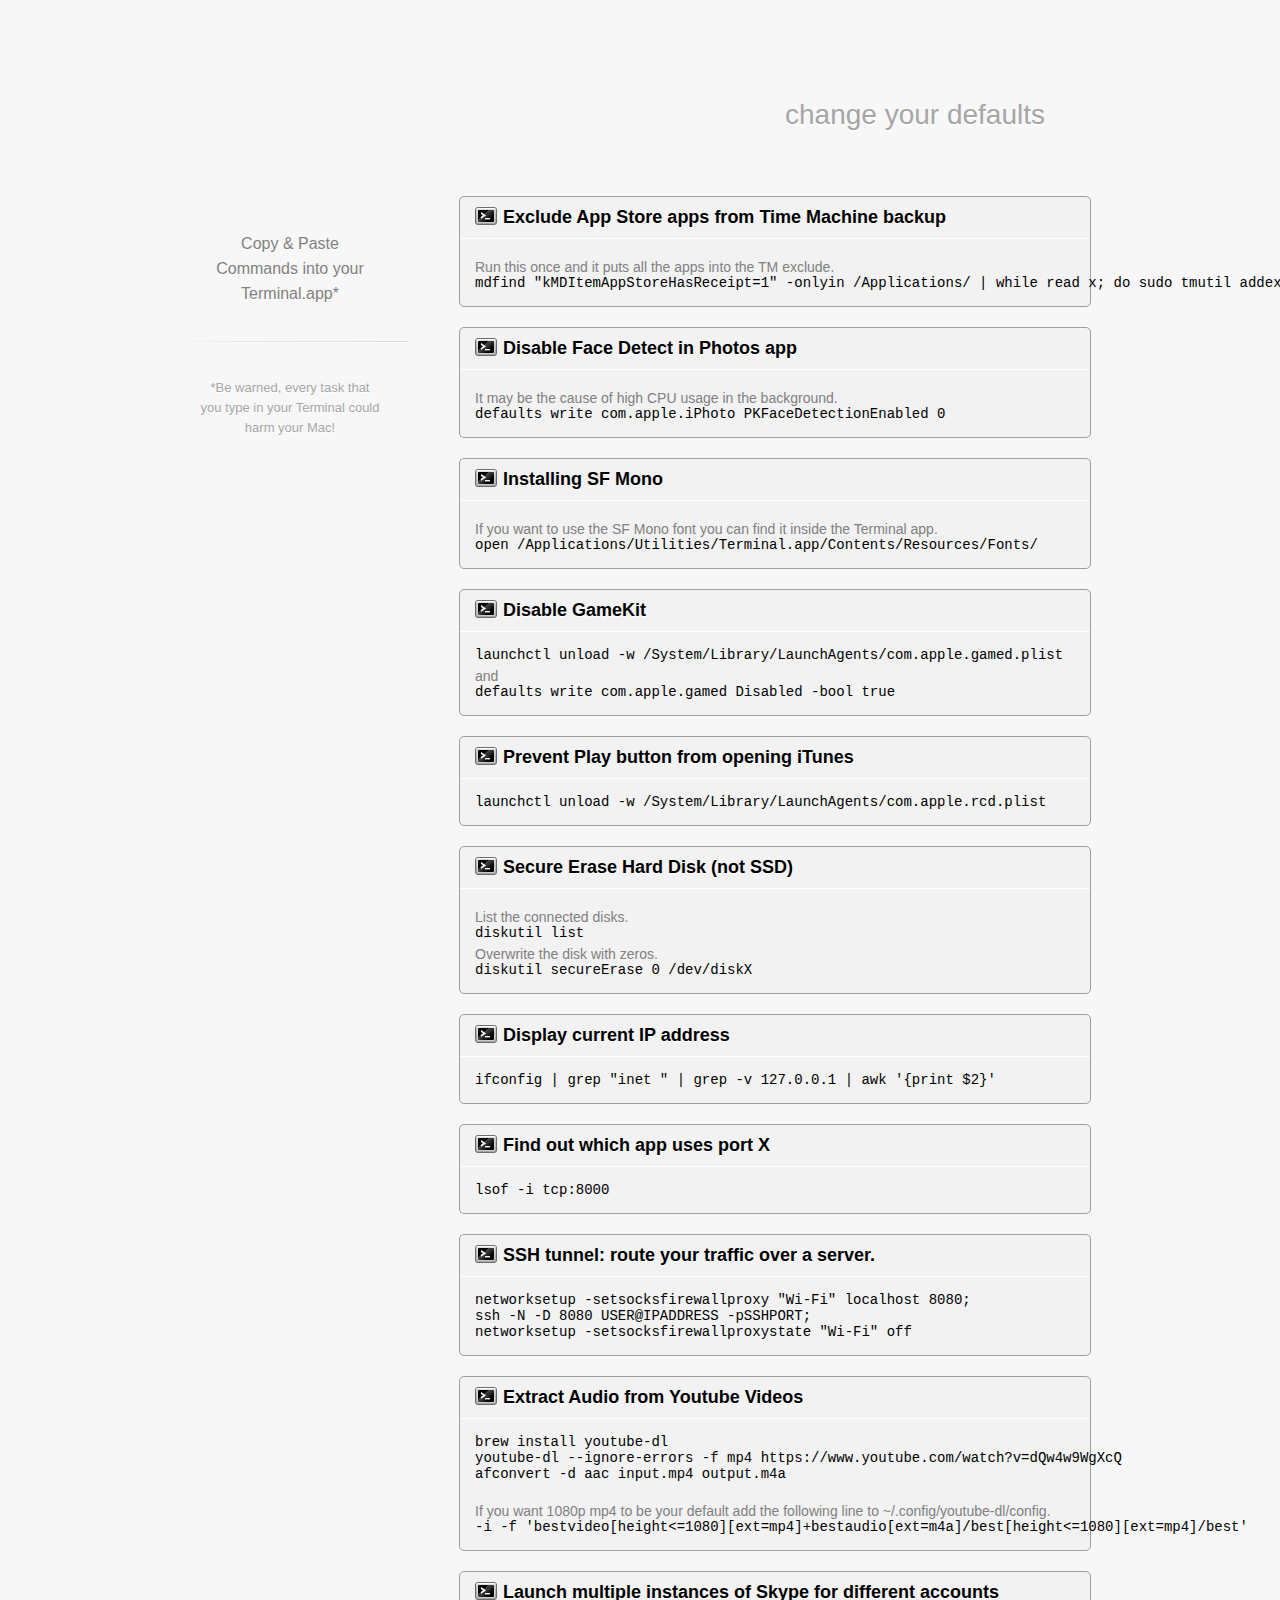
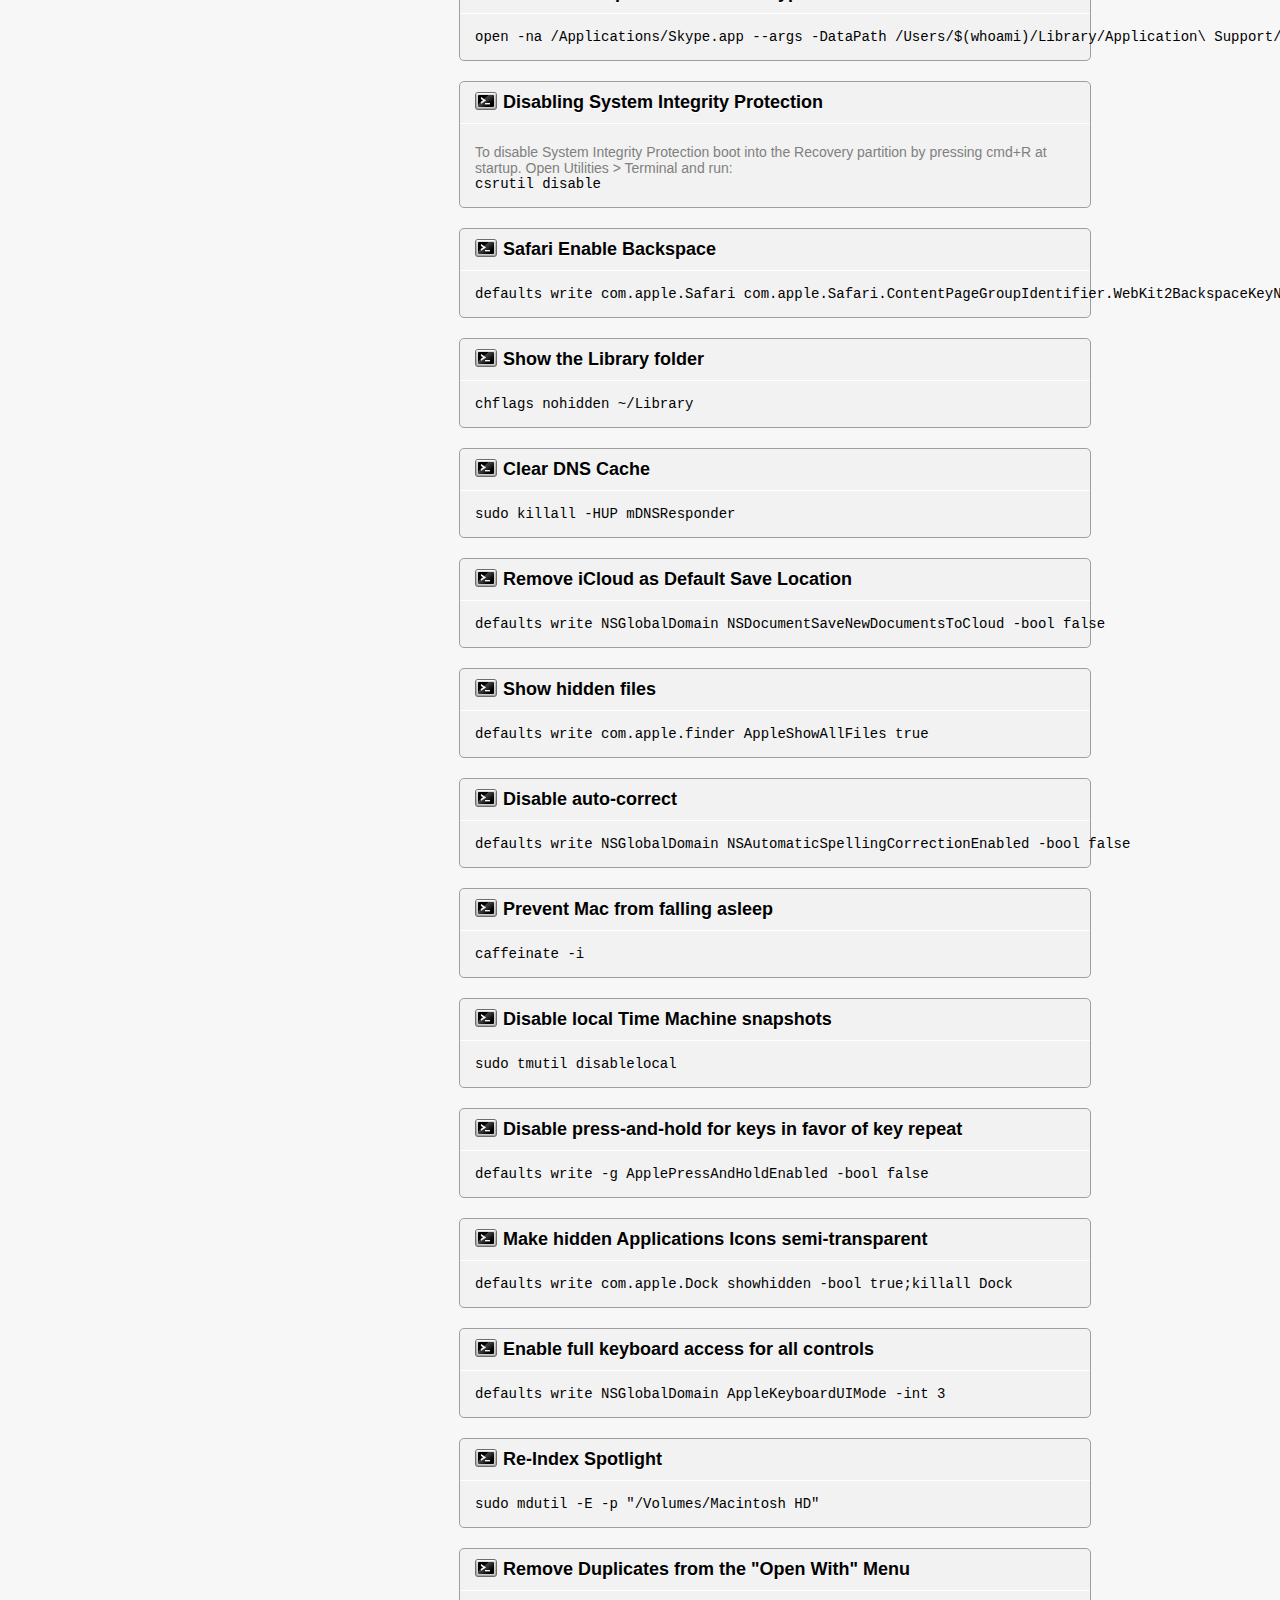
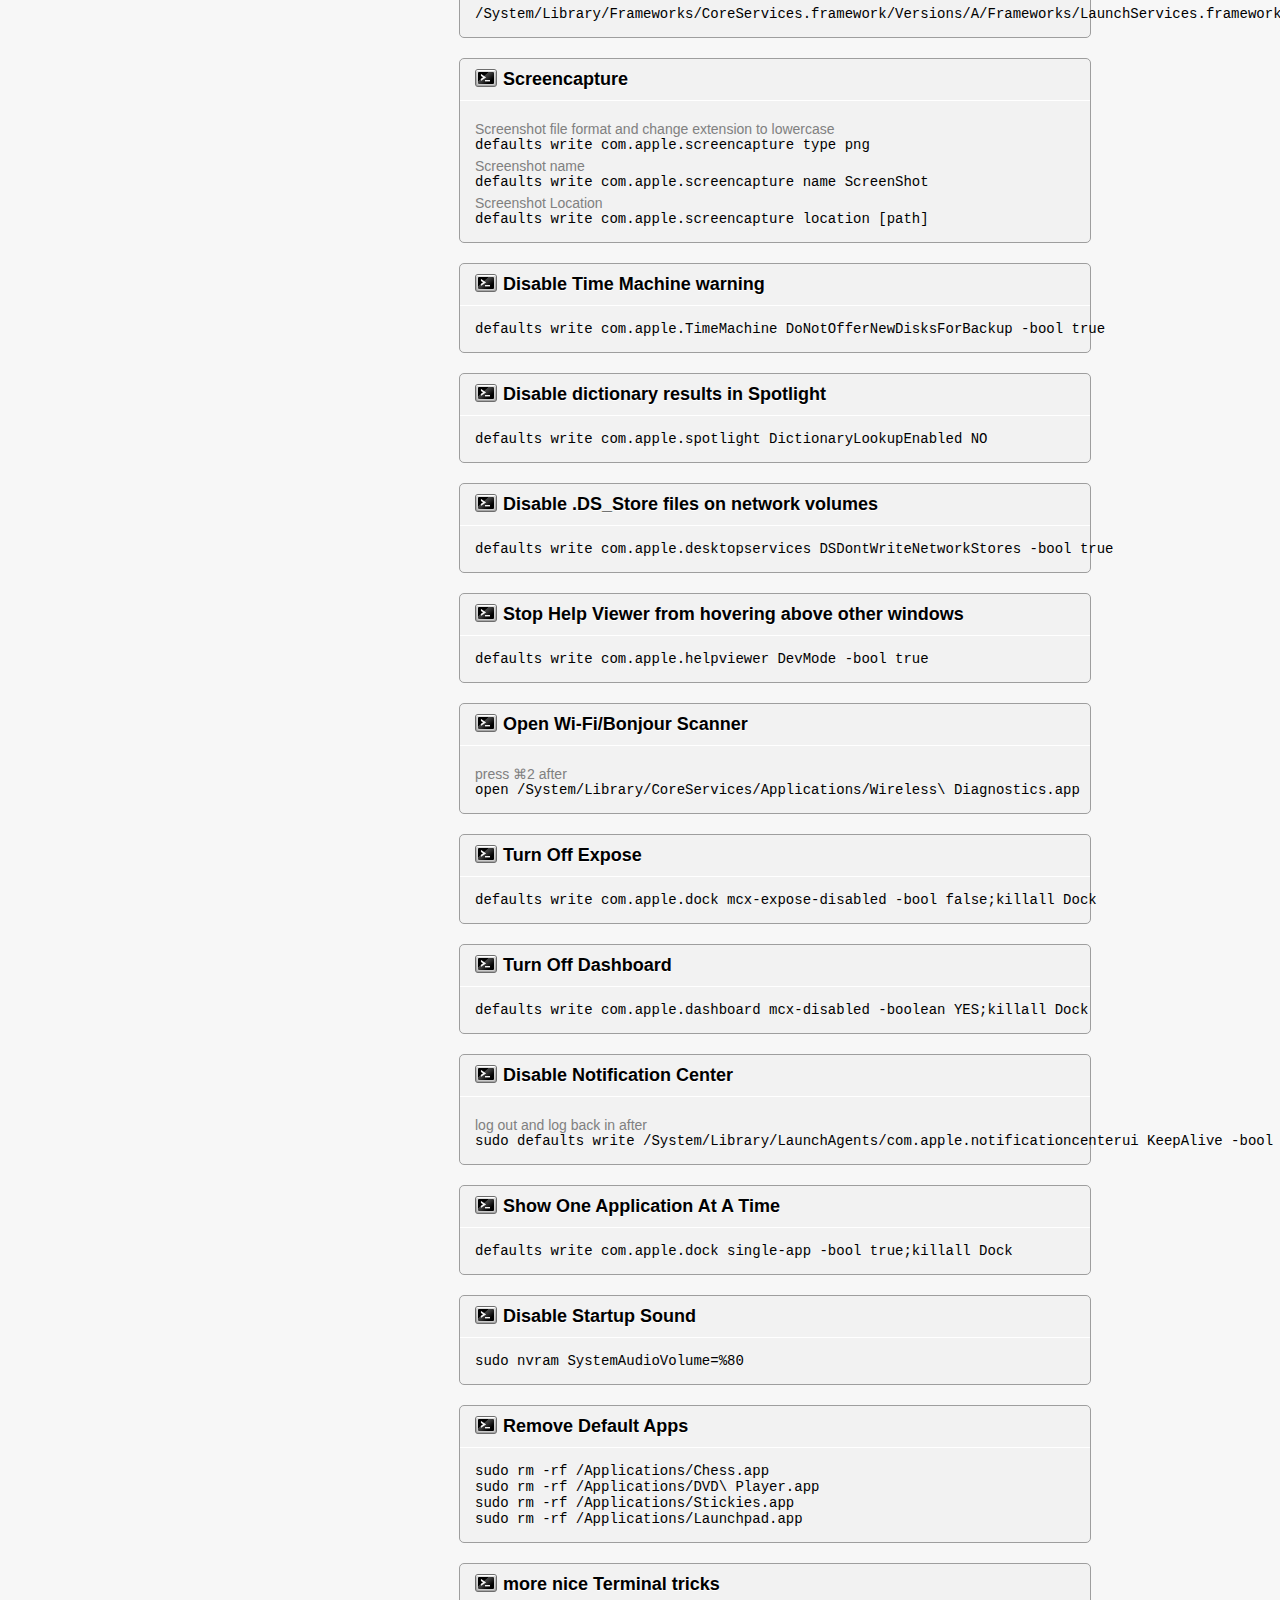
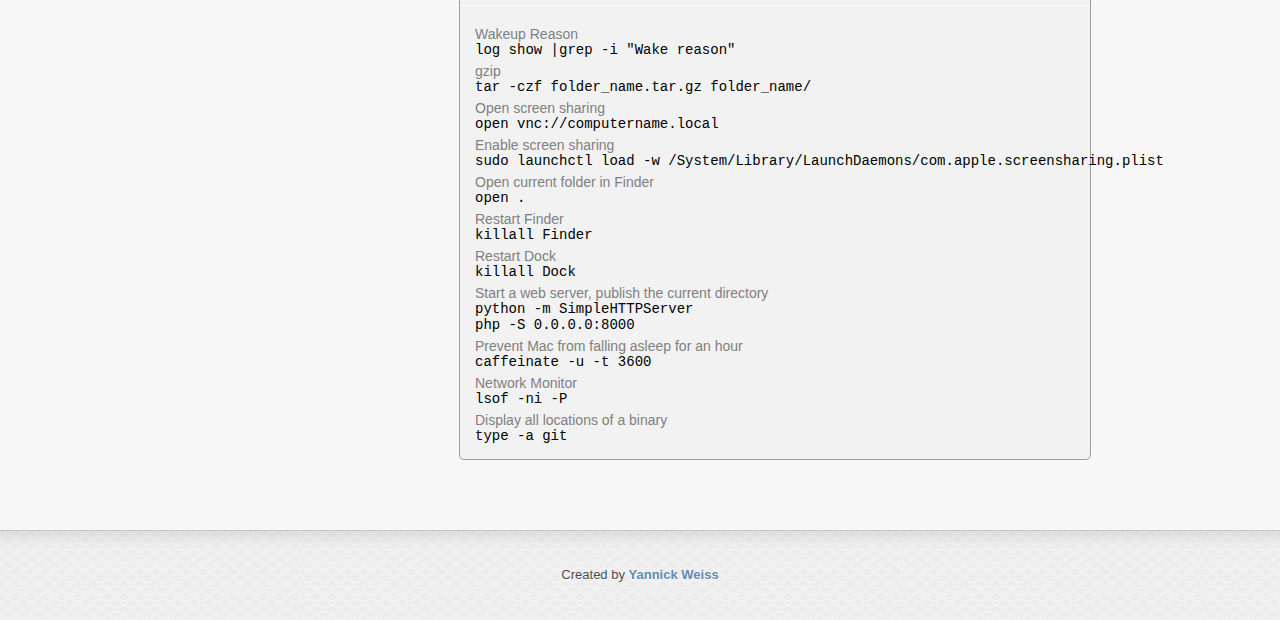
==== index.html @ 86d6fa56 "Updated page and added port lookup." ====
<!DOCTYPE HTML>
<head>
<meta charset="utf-8">
<title>Macguide - Change your macOS default Settings!</title>
<link rel="stylesheet" media="all" href="css/normalize.css">
<link rel="stylesheet" media="all" href="css/main.css">
<link rel="icon" type="image/png" href="img/favicon.png" />
</head>
<body id="index">
<div id="wrapper">
	<div id="header">
		<h1>change your defaults</h1>
		<br class="clear" />
    </div>
    <div id="content">
    	<div class="sidebar">
    	<span class="button_versions">All Versions<em>&nbsp;</em></span>
		<ul>
			<li>Copy & Paste Commands into your Terminal.app*</li>
			<li class="seperator">&nbsp;</li>
			<li class="warning">*Be warned, every task that you type in your Terminal could harm your Mac!</li>
		</ul>
	</div>
	<div id="container_content">
	<section>

		<!-- https://appletoolbox.com/2018/09/how-to-fix-blurry-text-after-upgrading-to-macos-mojave/
		<article>
			<header>
				<h2><a name="subpixel-antialiasing-mojave" href="#subpixel-antialiasing-mojave">Enable Subpixel Antialiasing on macOS Mojave</a></h2>
			</header>
			<div id="code_body">
				<p>Light font smoothing (1)</p>
				<pre>defaults -currentHost write -globalDomain AppleFontSmoothing -int 1</pre>
				<p>No font smoothing (0)</p>
				<pre>defaults -currentHost write -globalDomain AppleFontSmoothing -int 0</pre>
			</div>
		</article> -->

		<article>
			<header>
				<h2><a name="exclude-appstore-timemachine" href="#exclude-appstore-timemachine">Exclude App Store apps from Time Machine backup</a></h2>
			</header>
			<div id="code_body">
				<p>Run this once and it puts all the apps into the TM exclude.</p>
				<pre>mdfind "kMDItemAppStoreHasReceipt=1" -onlyin /Applications/ | while read x; do sudo tmutil addexclusion -p "$x"; done</pre>
			</div>
		</article>

		<article>
			<header>
				<h2><a name="disable-face-detect" href="#disable-face-detect">Disable Face Detect in Photos app</a></h2>
			</header>
			<div id="code_body">
				<p>It may be the cause of high CPU usage in the background.</p>
				<pre>defaults write com.apple.iPhoto PKFaceDetectionEnabled 0</pre>
			</div>
		</article>

	  <article>
	    <header>
	      <h2><a name="sf-mono" href="#sf-mono">Installing SF Mono</a></h2>
	    </header>
	    <div id="code_body">
	      <p>If you want to use the SF Mono font you can find it inside the Terminal app.</p>
	      <pre>open /Applications/Utilities/Terminal.app/Contents/Resources/Fonts/</pre>
	    </div>
	  </article>

		<article>
			<header>
				<h2><a name="disable-gamekit" href="#disable-gamekit">Disable GameKit</a></h2>
			</header>
			<div id="code_body">
				<pre>launchctl unload -w /System/Library/LaunchAgents/com.apple.gamed.plist</pre>
				<p>and</p>
				<pre>defaults write com.apple.gamed Disabled -bool true</pre>
			</div>
		</article>

		<article>
			<header>
				<h2><a name="play-itunes" href="#play-itunes">Prevent Play button from opening iTunes</a></h2>
			</header>
			<div id="code_body">
				<pre>launchctl unload -w /System/Library/LaunchAgents/com.apple.rcd.plist</pre>
			</div>
		</article>

		<article>
			<header>
				<h2><a name="secure-erase" href="#secure-erase">Secure Erase Hard Disk (not SSD)</a></h2>
			</header>
			<div id="code_body">
				<p>List the connected disks.</p>
				<pre>diskutil list</pre>

				<p>Overwrite the disk with zeros.</p>
				<pre>diskutil secureErase 0 /dev/diskX</pre>
			</div>
		</article>

		<article>
			<header>
				<h2><a name="current-ip" href="#current-ip">Display current IP address</a></h2>
			</header>
			<div id="code_body">
				<pre>ifconfig | grep "inet " | grep -v 127.0.0.1 | awk '{print $2}'</pre>
			</div>
		</article>

		<article>
			<header>
				<h2><a name="who-uses-port" href="#who-uses-port">Find out which app uses port X</a></h2>
			</header>
			<div id="code_body">
				<pre>lsof -i tcp:8000</pre>
			</div>
		</article>

		<article>
			<header>
				<h2><a name="ssh-tunnel" href="#ssh-tunnel">SSH tunnel: route your traffic over a server.</a></h2>
			</header>
			<div id="code_body">
				<pre>
networksetup -setsocksfirewallproxy "Wi-Fi" localhost 8080;
ssh -N -D 8080 USER@IPADDRESS -pSSHPORT;
networksetup -setsocksfirewallproxystate "Wi-Fi" off</pre>
			</div>
		</article>

		<article>
			<header>
				<h2><a name="youtube-dl" href="#youtube-dl">Extract Audio from Youtube Videos</a></h2>
			</header>
			<div id="code_body">
				<pre>
brew install youtube-dl
youtube-dl --ignore-errors -f mp4 https://www.youtube.com/watch?v=dQw4w9WgXcQ
afconvert -d aac input.mp4 output.m4a
				</pre>
				<p>If you want 1080p mp4 to be your default add the following line to ~/.config/youtube-dl/config.</p>
				<pre>-i -f 'bestvideo[height<=1080][ext=mp4]+bestaudio[ext=m4a]/best[height<=1080][ext=mp4]/best'</pre>
			</div>
		</article>

		<article>
			<header>
				<h2><a name="Second-Skype" href="#Second-Skype">Launch multiple instances of Skype for different accounts</a></h2>
			</header>
			<div id="code_body">
				<pre>open -na /Applications/Skype.app --args -DataPath /Users/$(whoami)/Library/Application\ Support/Skype2</pre>
			</div>
		</article>


		<article>
			<header>
				<h2><a name="Disabling-System-Integrity-Protection" href="#Disabling-System-Integrity-Protection">Disabling System Integrity Protection</a></h2>
			</header>
			<div id="code_body">
				<p>To disable System Integrity Protection boot into the Recovery partition by pressing cmd+R at startup. Open Utilities > Terminal and run:</p>
				<pre>csrutil disable</pre>
			</div>
		</article>

		<article>
			<header>
				<h2><a name="Safari-Enable-Backspace" href="#Safari-Enable-Backspace">Safari Enable Backspace</a></h2>
			</header>
			<div id="code_body">
				<pre>defaults write com.apple.Safari com.apple.Safari.ContentPageGroupIdentifier.WebKit2BackspaceKeyNavigationEnabled -bool YES</pre>
			</div>
		</article>

		<article>
			<header>
				<h2><a name="Show-the-Library-folder" href="#Show-the-Library-folder">Show the Library folder</a></h2>
			</header>
			<div id="code_body">
				<pre>chflags nohidden ~/Library</pre>
			</div>
		</article>

		<article>
			<header>
				<h2><a name="reset-dns" href="#reset-dns">Clear DNS Cache</a></h2>
			</header>
			<div id="code_body">
				<pre>sudo killall -HUP mDNSResponder</pre>
			</div>
		</article>

		<article>
			<header>
				<h2><a name="Remove-iCloud-as-Default-Save-Location" href="#Remove-iCloud-as-Default-Save-Location">Remove iCloud as Default Save Location</a></h2>
			</header>
			<div id="code_body">
				<pre>defaults write NSGlobalDomain NSDocumentSaveNewDocumentsToCloud -bool false </pre>
			</div>
		</article>

		<article>
			<header>
				<h2><a name="Show-hidden-files" href="#Show-hidden-files">Show hidden files</a></h2>
			</header>
			<div id="code_body">
				<pre>defaults write com.apple.finder AppleShowAllFiles true</pre>
			</div>
		</article>

		<article>
			<header>
				<h2><a name="Disable-auto-correct" href="#Disable-auto-correct">Disable auto-correct</a></h2>
			</header>
			<div id="code_body">
				<pre>defaults write NSGlobalDomain NSAutomaticSpellingCorrectionEnabled -bool false</pre>
			</div>
		</article>

		<article>
			<header>
				<h2><a name="Prevent-Mac-from-falling-asleep" href="#Prevent-Mac-from-falling-asleep">Prevent Mac from falling asleep</a></h2>
			</header>
			<div id="code_body">
				<pre>caffeinate -i</pre>
			</div>
		</article>

		<article>
			<header>
				<h2><a name="Disable-local-Time-Machine-snapshots" href="#Disable-local-Time-Machine-snapshots">Disable local Time Machine snapshots</a></h2>
			</header>
			<div id="code_body">
				<pre>sudo tmutil disablelocal</pre>
			</div>
		</article>

		<article>
			<header>
				<h2><a name="Disable-press-and-hold" href="#Disable-press-and-hold">Disable press-and-hold for keys in favor of key repeat</a></h2>
			</header>
			<div id="code_body">
				<pre>defaults write -g ApplePressAndHoldEnabled -bool false</pre>
			</div>
		</article>

		<article>
			<header>
				<h2><a name="Make-hidden-Applications-Icons-semi-transparent" href="#Make-hidden-Applications-Icons-semi-transparent">Make hidden Applications Icons semi-transparent</a></h2>
			</header>
			<div id="code_body">
				<pre>defaults write com.apple.Dock showhidden -bool true;killall Dock</pre>
			</div>
		</article>

		<article>
			<header>
				<h2><a name="Enable-full-keyboard-access-for-all-controls" href="#Enable-full-keyboard-access-for-all-controls">Enable full keyboard access for all controls</a></h2>
			</header>
			<div id="code_body">
				<pre>defaults write NSGlobalDomain AppleKeyboardUIMode -int 3</pre>
			</div>
		</article>

		<article>
			<header>
				<h2><a name="Re-Index-Spotlight" href="#Re-Index-Spotlight">Re-Index Spotlight</a></h2>
			</header>
			<div id="code_body">
				<pre>sudo mdutil -E -p "/Volumes/Macintosh HD"</pre>
			</div>
		</article>

		<article>
			<header>
				<h2><a name="Remove-Duplicates-from-the-Open-With-Menu" href="#Remove-Duplicates-from-the-Open-With-Menu">Remove Duplicates from the "Open With" Menu</a></h2>
			</header>
			<div id="code_body">
				<pre>/System/Library/Frameworks/CoreServices.framework/Versions/A/Frameworks/LaunchServices.framework/Versions/A/Support/lsregister -kill -r -domain local -domain user;killall Finder</pre>
			</div>
		</article>

		<article>
			<header>
				<h2><a name="Screencapture" href="#Screencapture">Screencapture</a></h2>
			</header>
			<div id="code_body">
				<p>Screenshot file format and change extension to lowercase</p>
				<pre>defaults write com.apple.screencapture type png</pre>
				<p>Screenshot name</p>
				<pre>defaults write com.apple.screencapture name ScreenShot</pre>
				<p>Screenshot Location</p>
				<pre>defaults write com.apple.screencapture location [path]</pre>
			</div>
		</article>

		<article>
			<header>
				<h2><a name="Disable-Time-Machine-warning" href="#Disable-Time-Machine-warning">Disable Time Machine warning</a></h2>
			</header>
			<div id="code_body">
				<pre>defaults write com.apple.TimeMachine DoNotOfferNewDisksForBackup -bool true</pre>
			</div>
		</article>

		<article>
			<header>
				<h2><a name="Disable-dictionary-results-in-Spotlight" href="#Disable-dictionary-results-in-Spotlight">Disable dictionary results in Spotlight</a></h2>
			</header>
			<div id="code_body">
				<pre>defaults write com.apple.spotlight DictionaryLookupEnabled NO</pre>
			</div>
		</article>

		<article>
			<header>
				<h2><a name="Disable-DS-Store-files" href="#Disable-DS-Store-files">Disable .DS_Store files on network volumes</a></h2>
			</header>
			<div id="code_body">
				<pre>defaults write com.apple.desktopservices DSDontWriteNetworkStores -bool true</pre>
			</div>
		</article>

		<article>
			<header>
				<h2><a name="Stop-Help-Viewer-from-hovering" href="#Stop-Help-Viewer-from-hovering">Stop Help Viewer from hovering above other windows</a></h2>
			</header>
			<div id="code_body">
				<pre>defaults write com.apple.helpviewer DevMode -bool true</pre>
			</div>
		</article>

		<article>
			<header>
				<h2><a name="Open-Wi-Fi-Bonjour-Scanner" href="#Open-Wi-Fi-Bonjour-Scanner">Open Wi-Fi/Bonjour Scanner</a></h2>
			</header>
			<div id="code_body">
				<p>press ⌘2 after</p>
				<pre>open /System/Library/CoreServices/Applications/Wireless\ Diagnostics.app</pre>
			</div>
		</article>

		<article>
			<header>
				<h2><a name="Turn-Off-Expose" href="#Turn-Off-Expose">Turn Off Expose</a></h2>
			</header>
			<div id="code_body">
				<pre>defaults write com.apple.dock mcx-expose-disabled -bool false;killall Dock</pre>
			</div>
		</article>

		<article>
			<header>
				<h2><a name="Turn-Off-Dashboard" href="#Turn-Off-Dashboard">Turn Off Dashboard</a></h2>
			</header>
			<div id="code_body">
				<pre>defaults write com.apple.dashboard mcx-disabled -boolean YES;killall Dock</pre>
			</div>
		</article>

		<article>
			<header>
				<h2><a name="Disable-Notification-Center" href="#Disable-Notification-Center">Disable Notification Center</a></h2>
			</header>
			<div id="code_body">
				<p>log out and log back in after</p>
				<pre>sudo defaults write /System/Library/LaunchAgents/com.apple.notificationcenterui KeepAlive -bool false</pre>
			</div>
		</article>

		<article>
			<header>
				<h2><a name="Show-One-Application-At-A-Time" href="#Show-One-Application-At-A-Time">Show One Application At A Time</a></h2>
			</header>
			<div id="code_body">
				<pre>defaults write com.apple.dock single-app -bool true;killall Dock</pre>
			</div>
		</article>

		<article>
			<header>
				<h2><a name="Disable-Startup-Sound" href="#Disable-Startup-Sound">Disable Startup Sound</a></h2>
			</header>
			<div id="code_body">
				<pre>sudo nvram SystemAudioVolume=%80</pre>
			</div>
		</article>

		<article>
			<header>
				<h2><a name="Remove-Apps" href="#Remove-Apps">Remove Default Apps</a></h2>
			</header>
			<div id="code_body">
				<pre>
sudo rm -rf /Applications/Chess.app
sudo rm -rf /Applications/DVD\ Player.app
sudo rm -rf /Applications/Stickies.app
sudo rm -rf /Applications/Launchpad.app</pre>
			</div>
		</article>

		<article>
			<header>
				<h2><a name="more-nice-Terminal-tricks" href="#more-nice-Terminal-tricks">more nice Terminal tricks</a></h2>
			</header>
			<div id="code_body">
				<p>Wakeup Reason</p>
				<pre>log show |grep -i "Wake reason"</pre>
				<p>gzip</p>
				<pre>tar -czf folder_name.tar.gz folder_name/</pre>
				<p>Open screen sharing</p>
				<pre>open vnc://computername.local</pre>
				<p>Enable screen sharing</p>
				<pre>sudo launchctl load -w /System/Library/LaunchDaemons/com.apple.screensharing.plist</pre>
				<p>Open current folder in Finder</p>
				<pre>open .</pre>
				<p>Restart Finder</p>
				<pre>killall Finder</pre>
				<p>Restart Dock</p>
				<pre>killall Dock</pre>
				<p>Start a web server, publish the current directory</p>
				<pre>python -m SimpleHTTPServer</pre>
				<pre>php -S 0.0.0.0:8000</pre>
				<p>Prevent Mac from falling asleep for an hour</p>
				<pre>caffeinate -u -t 3600</pre>
				<p>Network Monitor</p>
				<pre>lsof -ni -P</pre>
				<p>Display all locations of a binary</p>
				<pre>type -a git</pre>
				</pre>
			</div>
		</article>
		</section>
	</div>
	<br class="clear" />
</div>
</div>

<div id="footer">
Created by <b><a href="https://www.yannickweiss.com">Yannick Weiss</a></b></div>
</body>
</html>
---- css/main.css ----
*{margin:0;padding:0;}
html{width:100%;height:100%;}

/**
    === General Settings ===
*/
body{
    font-family: -apple-system, ".SFNSText-Regular", "San Francisco", "Roboto", "Segoe UI", "Helvetica Neue", "Lucida Grande", sans-serif;
    font-size: 16px;
    height: 100%;
    background: #f7f7f7;
}
#wrapper{
    position: relative;
    display: block;
    width:970px;
    margin:0 auto;
    padding-bottom:50px;
}
#header{
    position: relative;
    width:100%;
    height:196px;
    background:url(../img/header_bg.jpg) no-repeat top center;
}

.clear{clear:both;}

#grid{position:fixed;display: block;width:100%;height:100%;background: url(../img/grid.png) repeat-y center;z-index: 1000;}

#index a:link{text-decoration: none;color:#628ab3;}
#index a:visited{text-decoration: none;color:#91abc9;}
#index a:hover{text-decoration: none;color:#91abc9;}
#index a:active{color: #3463B8 !important;text-shadow: 0 0 3px #4989FF;}

/**
    === Blueprint Divs Settings ===
*/
.sidebar{postion:relative;display:block;width:240px;text-align:center;margin-left:15px;float:left;}
#container_content{postion:relative;display:block;width:700px;margin-left:15px;float:right;}
#footer{height:90px;background: url(../img/gui.png) repeat-x 0 -35px;text-align:center;line-height:90px;}
/**
    === Blueprint Span Settings ===
*/
#header span{width:715px;text-align:center;float:right;margin-top:34px;}
.button_versions{display:inline-block;height:35px;width:190px;background: url(../img/gui.png) no-repeat 0px 0px;}
.mountain-lion{width:27px;height:27px;background: url(../img/gui.png) no-repeat -241px -136px;text-indent:-5000px;overflow:hidden;margin:7px 0 0 5px;}
.lion{width:27px;height:27px;background: url(../img/gui.png) no-repeat -275px -136px;text-indent:-5000px;overflow:hidden;margin:7px 0 0 5px;}

/**
    === Content Divs Settings ===
*/
#container_content{}
#container_content article{border-radius:5px;border:1px solid #9e9e9e;width:630px;margin:0 auto 20px auto;background: #f2f2f2 url(../img/article.png) repeat-x;}
#container_content header{display:block;height:41px;line-height:40px;position:relative;padding-right:15px;}
#container_content header span{float:right;}
#container_content a:link{text-decoration: none;color:black;}
#container_content a:visited{text-decoration: none;color:black;}
#container_content a:hover{text-decoration: underline;color:black;}
#index a:active{color: black !important;text-shadow: 0 0 3px #CCCCCC;}

#code_body{padding:15px;border-top:1px solid white;}
#code_body p{color:#808080;margin:5px 0 0px;}

/**
    === Content Lists Settings ===
*/
.sidebar ul{list-style: none;display:block;background: url(../img/aside.jpg) no-repeat top right;margin:0 auto 0 auto;padding:0;min-height:500px;text-shadow: 0 1px 0 white;}
.sidebar li{width:180px;margin:0 auto;padding:35px 0;}
li.seperator{height:2px;background: url(../img/gui.png) no-repeat 0px -136px;width:100%;margin:0;padding:0;}
/**
    === Fonts Settings ===
*/

h1{font-size:28px;font-weight:300;text-align:center;}
  #header h1{display:block;width:715px;float:right;line-height:30px;margin-top:100px;color:#a6a6a6;text-shadow: 0 2px 0px white;padding-right: 80px; text-align: right;}
  #header h1 strong{color:black;}
h2{font-size:18px;font-weight:bold;text-align:left;display:inline-block;background: url(../img/gui.png) no-repeat -192px 10px;margin-left:15px;padding-left:28px;text-shadow: 0 1px 0 white;}

#header span{font-size:16px;line-height:25px;color:#4c4c4c;}
#code_body{font-size:14px;}
.warning{font-size:13px;line-height:20px !important;color:#a6a6a6;}
.sidebar ul{color:#808080;line-height:25px;font-size:16px;}

.button_versions{ display:none; font-weight:bold;font-size:16px;color:#4c4c4c;text-shadow: 0 2px 0 white;line-height:37px;margin-top:5px;}
.button_versions em{background: url(../img/gui.png) no-repeat -241px -165px;height:16px;width:16px;display:inline-block;margin-left:5px;margin-bottom:-3px;}

#footer{color:#4c4c4c;text-shadow: 0 1px 0 white;font-size:13px;}
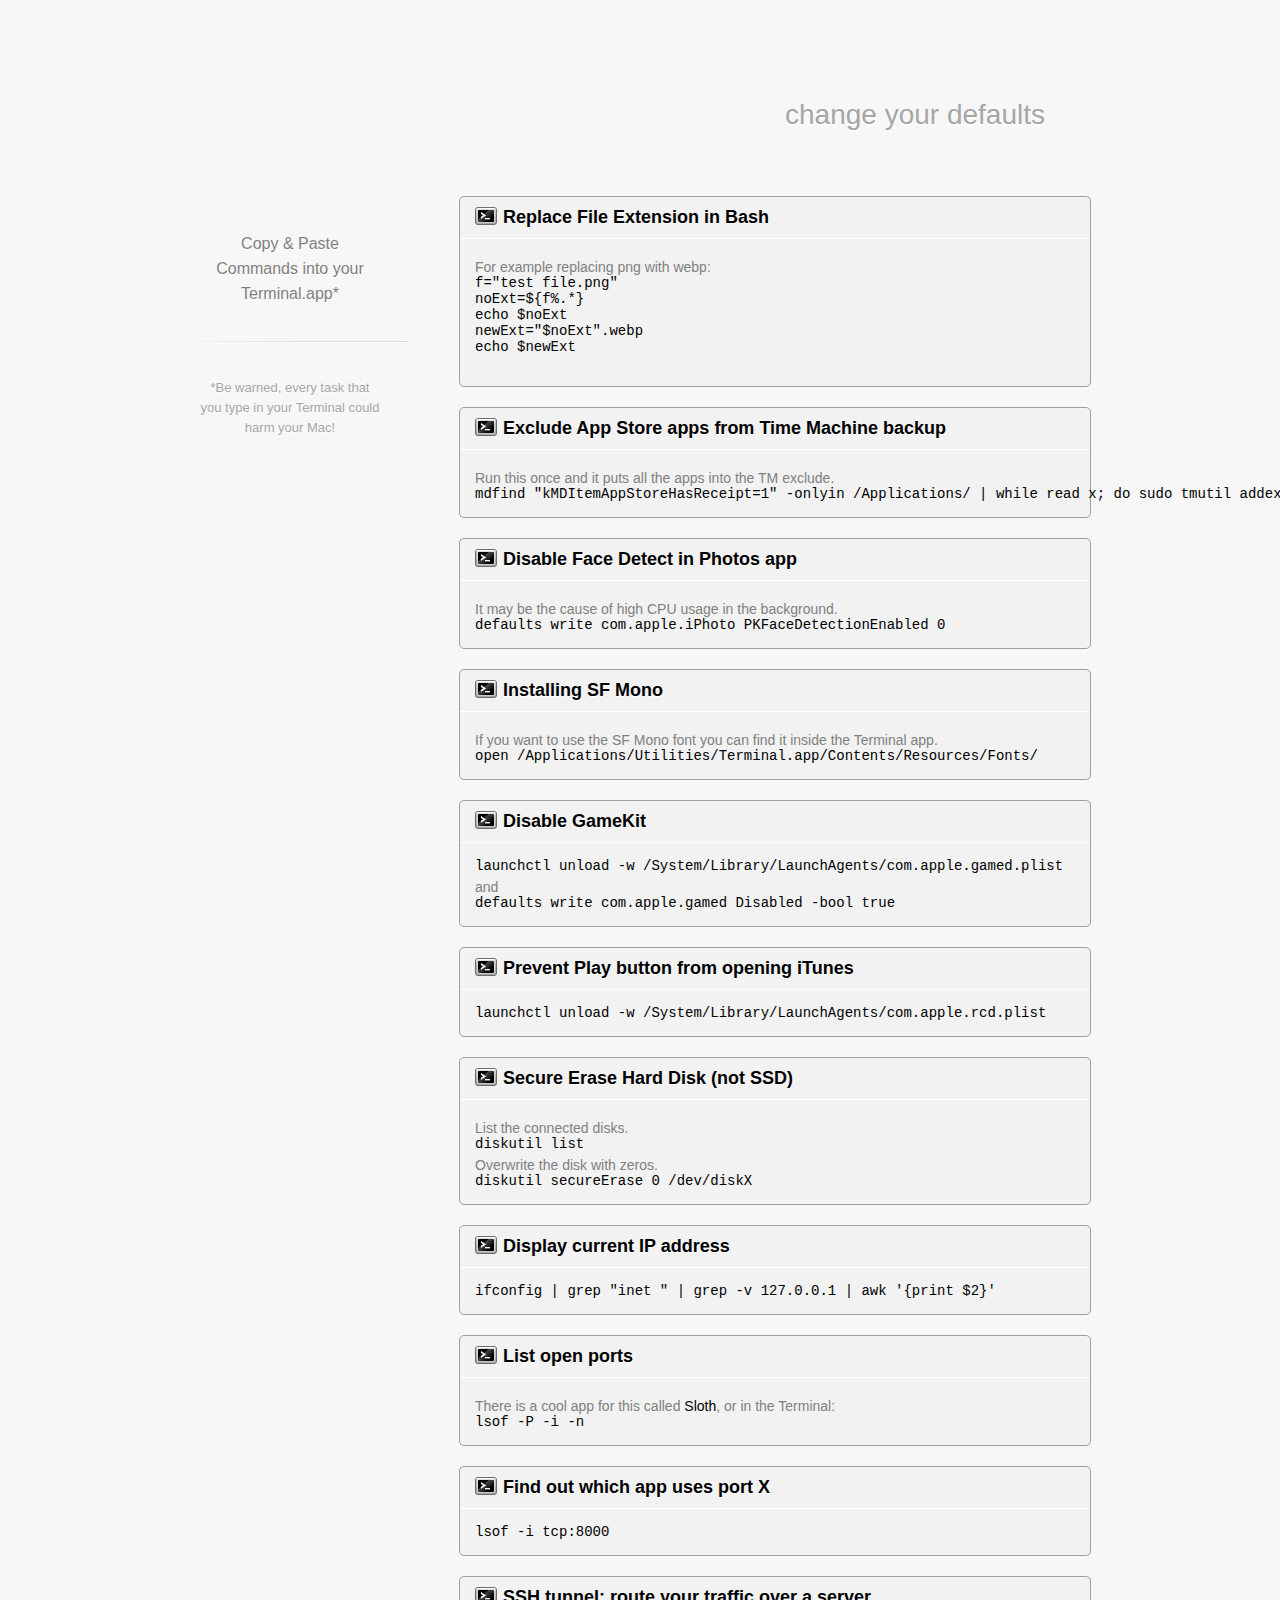
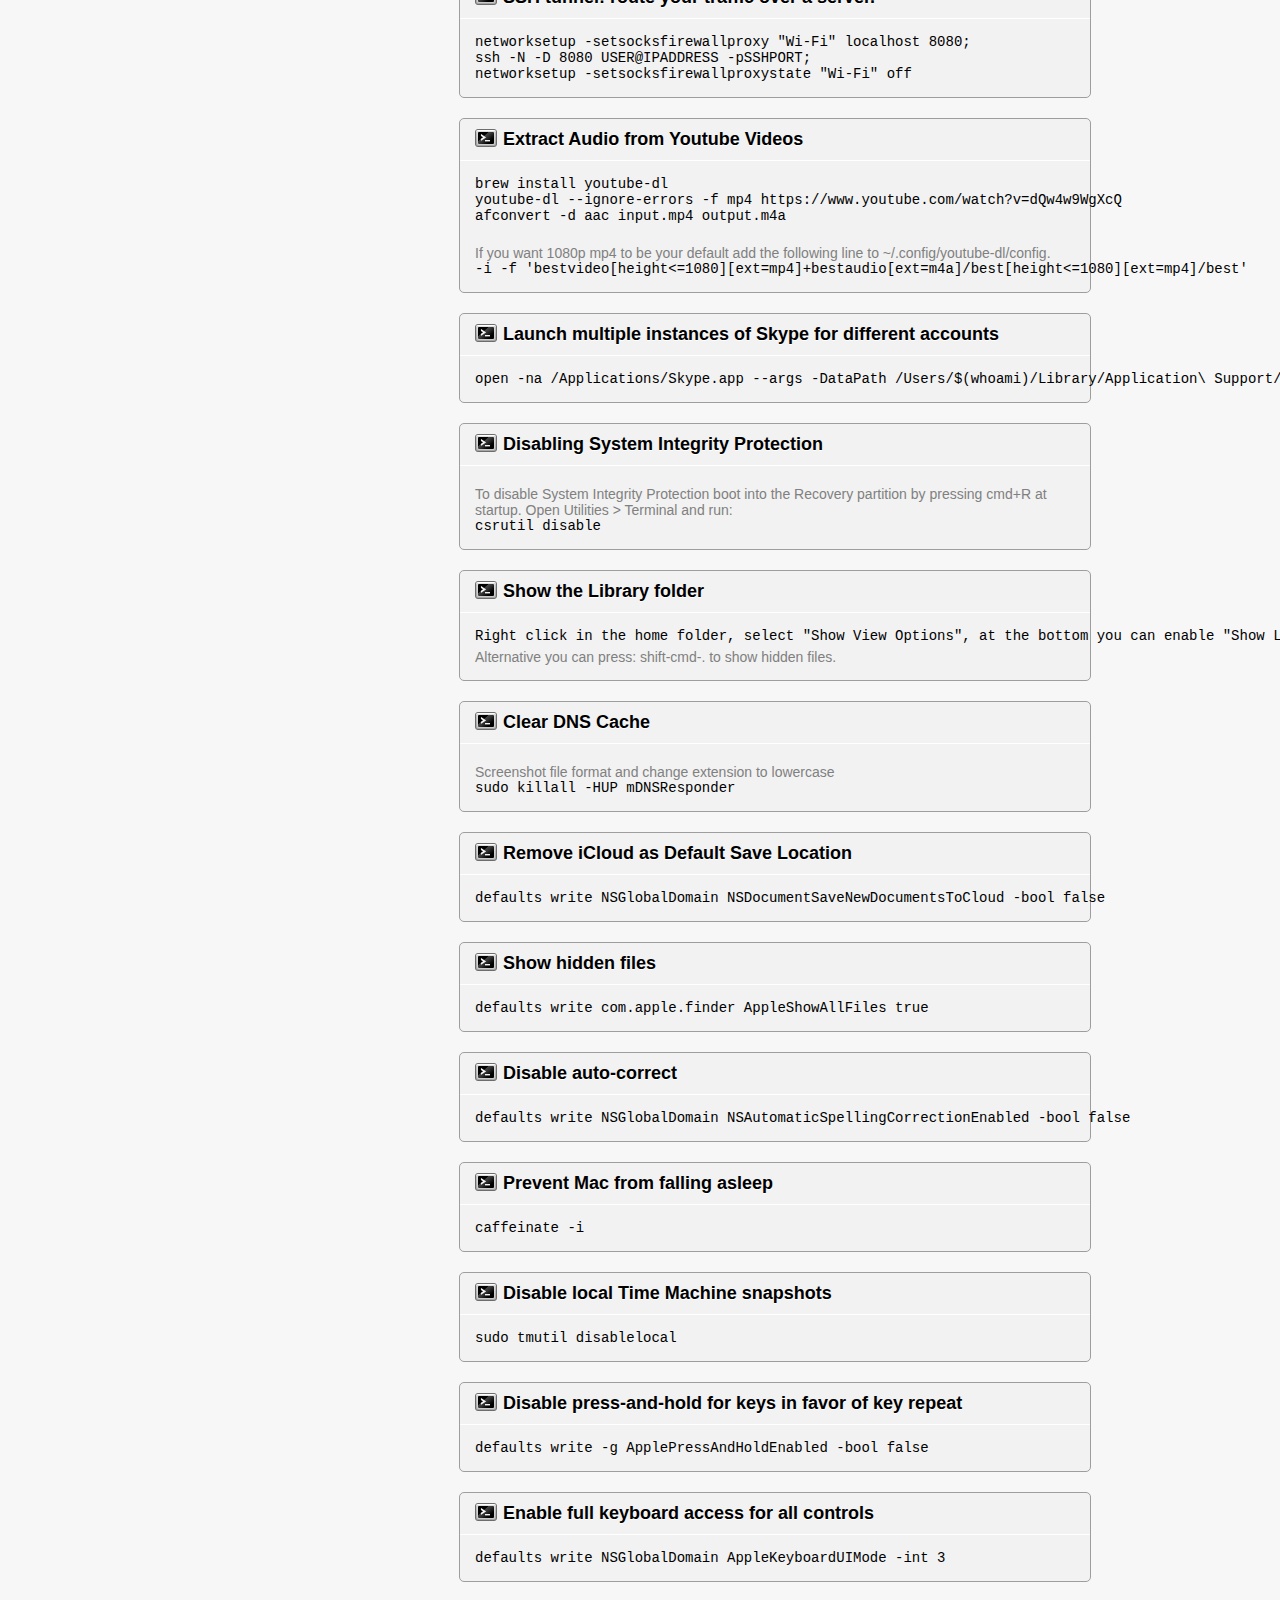
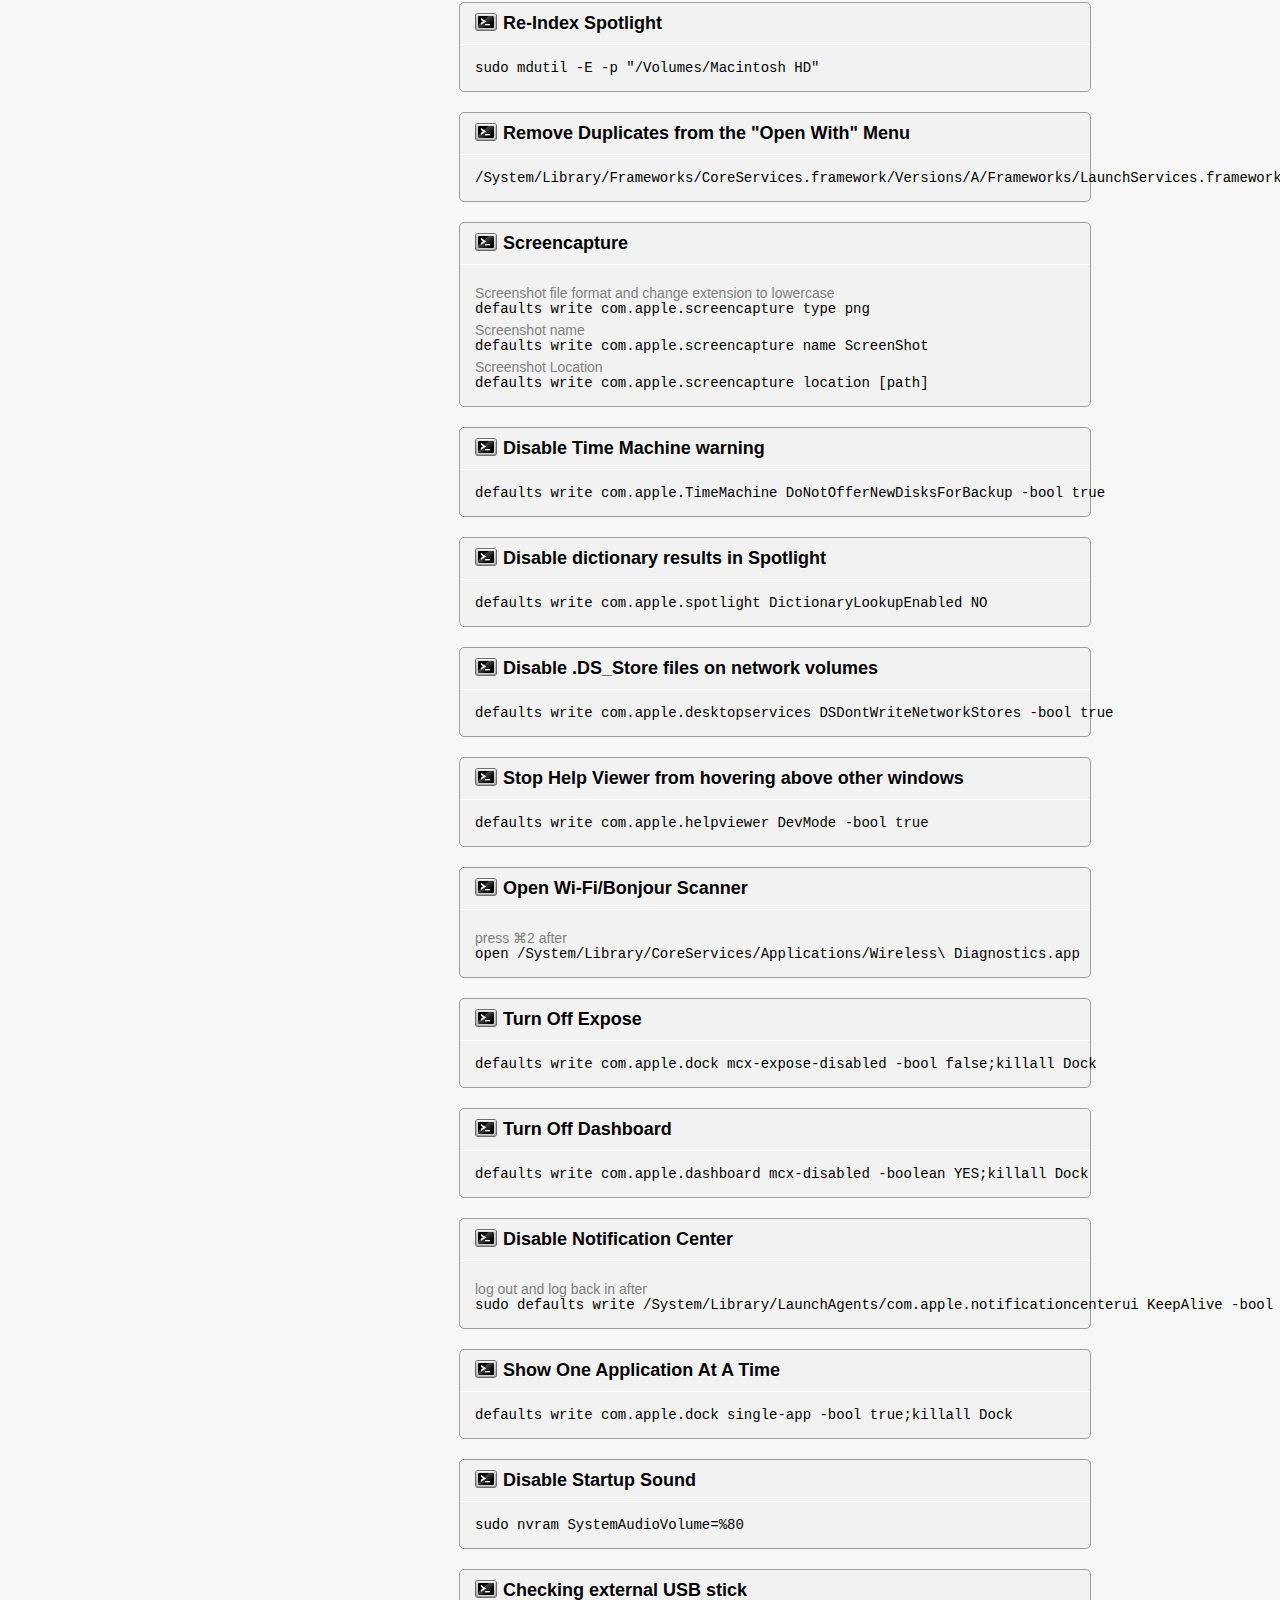
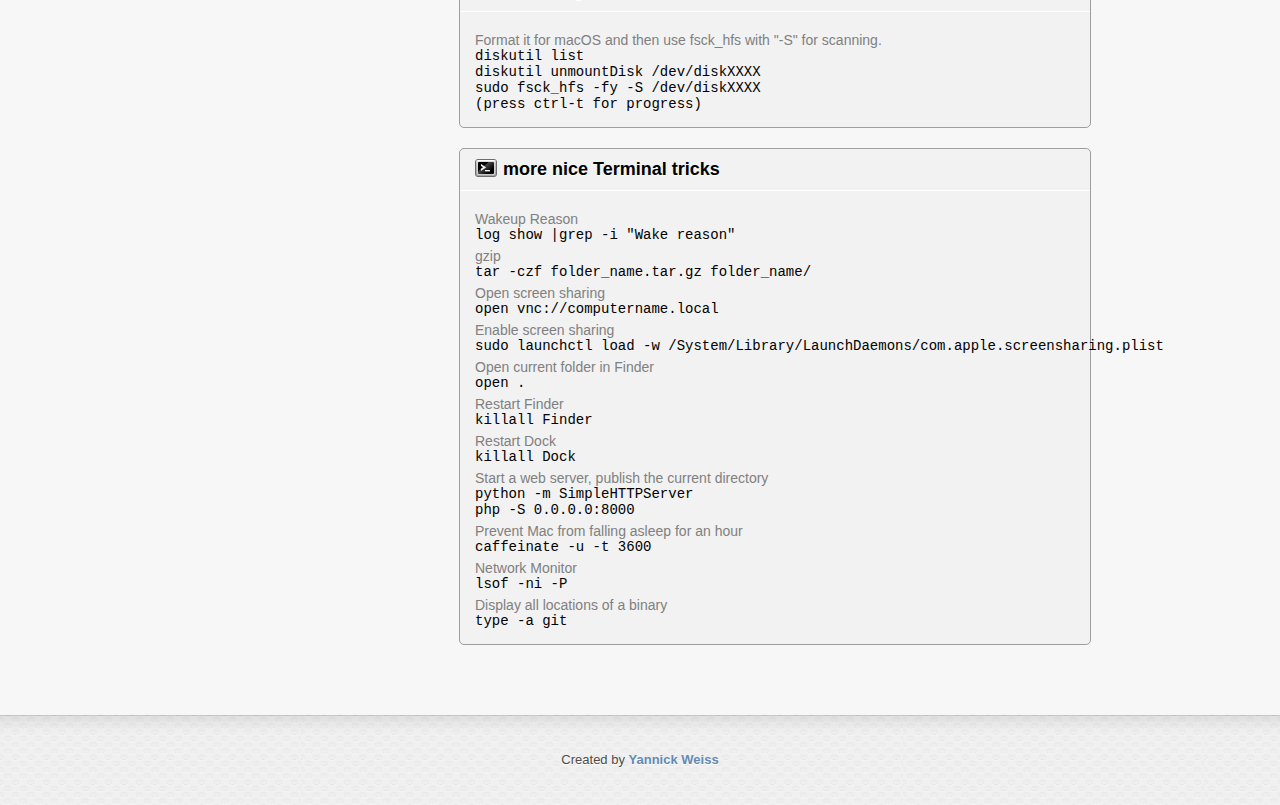
==== commit e76659cc: "Added more useful stuff." ====
--- a/index.html
+++ b/index.html
@@ -24,18 +24,21 @@
 	<div id="container_content">
 	<section>
 
-		<!-- https://appletoolbox.com/2018/09/how-to-fix-blurry-text-after-upgrading-to-macos-mojave/
-		<article>
-			<header>
-				<h2><a name="subpixel-antialiasing-mojave" href="#subpixel-antialiasing-mojave">Enable Subpixel Antialiasing on macOS Mojave</a></h2>
-			</header>
-			<div id="code_body">
-				<p>Light font smoothing (1)</p>
-				<pre>defaults -currentHost write -globalDomain AppleFontSmoothing -int 1</pre>
-				<p>No font smoothing (0)</p>
-				<pre>defaults -currentHost write -globalDomain AppleFontSmoothing -int 0</pre>
-			</div>
-		</article> -->
+		<article>
+			<header>
+				<h2><a name="bash-replace-file-extension" href="#bash-replace-file-extension">Replace File Extension in Bash</a></h2>
+			</header>
+			<div id="code_body">
+				<p>For example replacing png with webp:</p>
+				<pre>
+f="test file.png"
+noExt=${f%.*}
+echo $noExt
+newExt="$noExt".webp
+echo $newExt
+				</pre>
+			</div>
+		</article>
 
 		<article>
 			<header>
@@ -111,6 +114,16 @@
 
 		<article>
 			<header>
+				<h2><a name="who-uses-port" href="#list-open-ports">List open ports</a></h2>
+			</header>
+			<div id="code_body">
+				<p>There is a cool app for this called <a href="https://sveinbjorn.org/sloth">Sloth</a>, or in the Terminal:
+				<pre>lsof -P -i -n</pre>
+			</div>
+		</article>
+
+		<article>
+			<header>
 				<h2><a name="who-uses-port" href="#who-uses-port">Find out which app uses port X</a></h2>
 			</header>
 			<div id="code_body">
@@ -167,19 +180,11 @@
 
 		<article>
 			<header>
-				<h2><a name="Safari-Enable-Backspace" href="#Safari-Enable-Backspace">Safari Enable Backspace</a></h2>
-			</header>
-			<div id="code_body">
-				<pre>defaults write com.apple.Safari com.apple.Safari.ContentPageGroupIdentifier.WebKit2BackspaceKeyNavigationEnabled -bool YES</pre>
-			</div>
-		</article>
-
-		<article>
-			<header>
 				<h2><a name="Show-the-Library-folder" href="#Show-the-Library-folder">Show the Library folder</a></h2>
 			</header>
 			<div id="code_body">
-				<pre>chflags nohidden ~/Library</pre>
+				<pre>Right click in the home folder, select "Show View Options", at the bottom you can enable "Show Library Folder"</pre>
+				<p>Alternative you can press: shift-cmd-. to show hidden files.</p>
 			</div>
 		</article>
 
@@ -188,6 +193,7 @@
 				<h2><a name="reset-dns" href="#reset-dns">Clear DNS Cache</a></h2>
 			</header>
 			<div id="code_body">
+				<p>Screenshot file format and change extension to lowercase</p>
 				<pre>sudo killall -HUP mDNSResponder</pre>
 			</div>
 		</article>
@@ -243,15 +249,6 @@
 			</header>
 			<div id="code_body">
 				<pre>defaults write -g ApplePressAndHoldEnabled -bool false</pre>
-			</div>
-		</article>
-
-		<article>
-			<header>
-				<h2><a name="Make-hidden-Applications-Icons-semi-transparent" href="#Make-hidden-Applications-Icons-semi-transparent">Make hidden Applications Icons semi-transparent</a></h2>
-			</header>
-			<div id="code_body">
-				<pre>defaults write com.apple.Dock showhidden -bool true;killall Dock</pre>
 			</div>
 		</article>
 
@@ -390,14 +387,15 @@
 
 		<article>
 			<header>
-				<h2><a name="Remove-Apps" href="#Remove-Apps">Remove Default Apps</a></h2>
-			</header>
-			<div id="code_body">
+				<h2><a name="Checking-external-USB-stick" href="#Checking-external-USB-stick">Checking external USB stick </a></h2>
+			</header>
+			<div id="code_body">
+				<p>Format it for macOS and then use fsck_hfs with "-S" for scanning.</p>
 				<pre>
-sudo rm -rf /Applications/Chess.app
-sudo rm -rf /Applications/DVD\ Player.app
-sudo rm -rf /Applications/Stickies.app
-sudo rm -rf /Applications/Launchpad.app</pre>
+diskutil list
+diskutil unmountDisk /dev/diskXXXX
+sudo fsck_hfs -fy -S /dev/diskXXXX
+(press ctrl-t for progress)</pre>
 			</div>
 		</article>
 
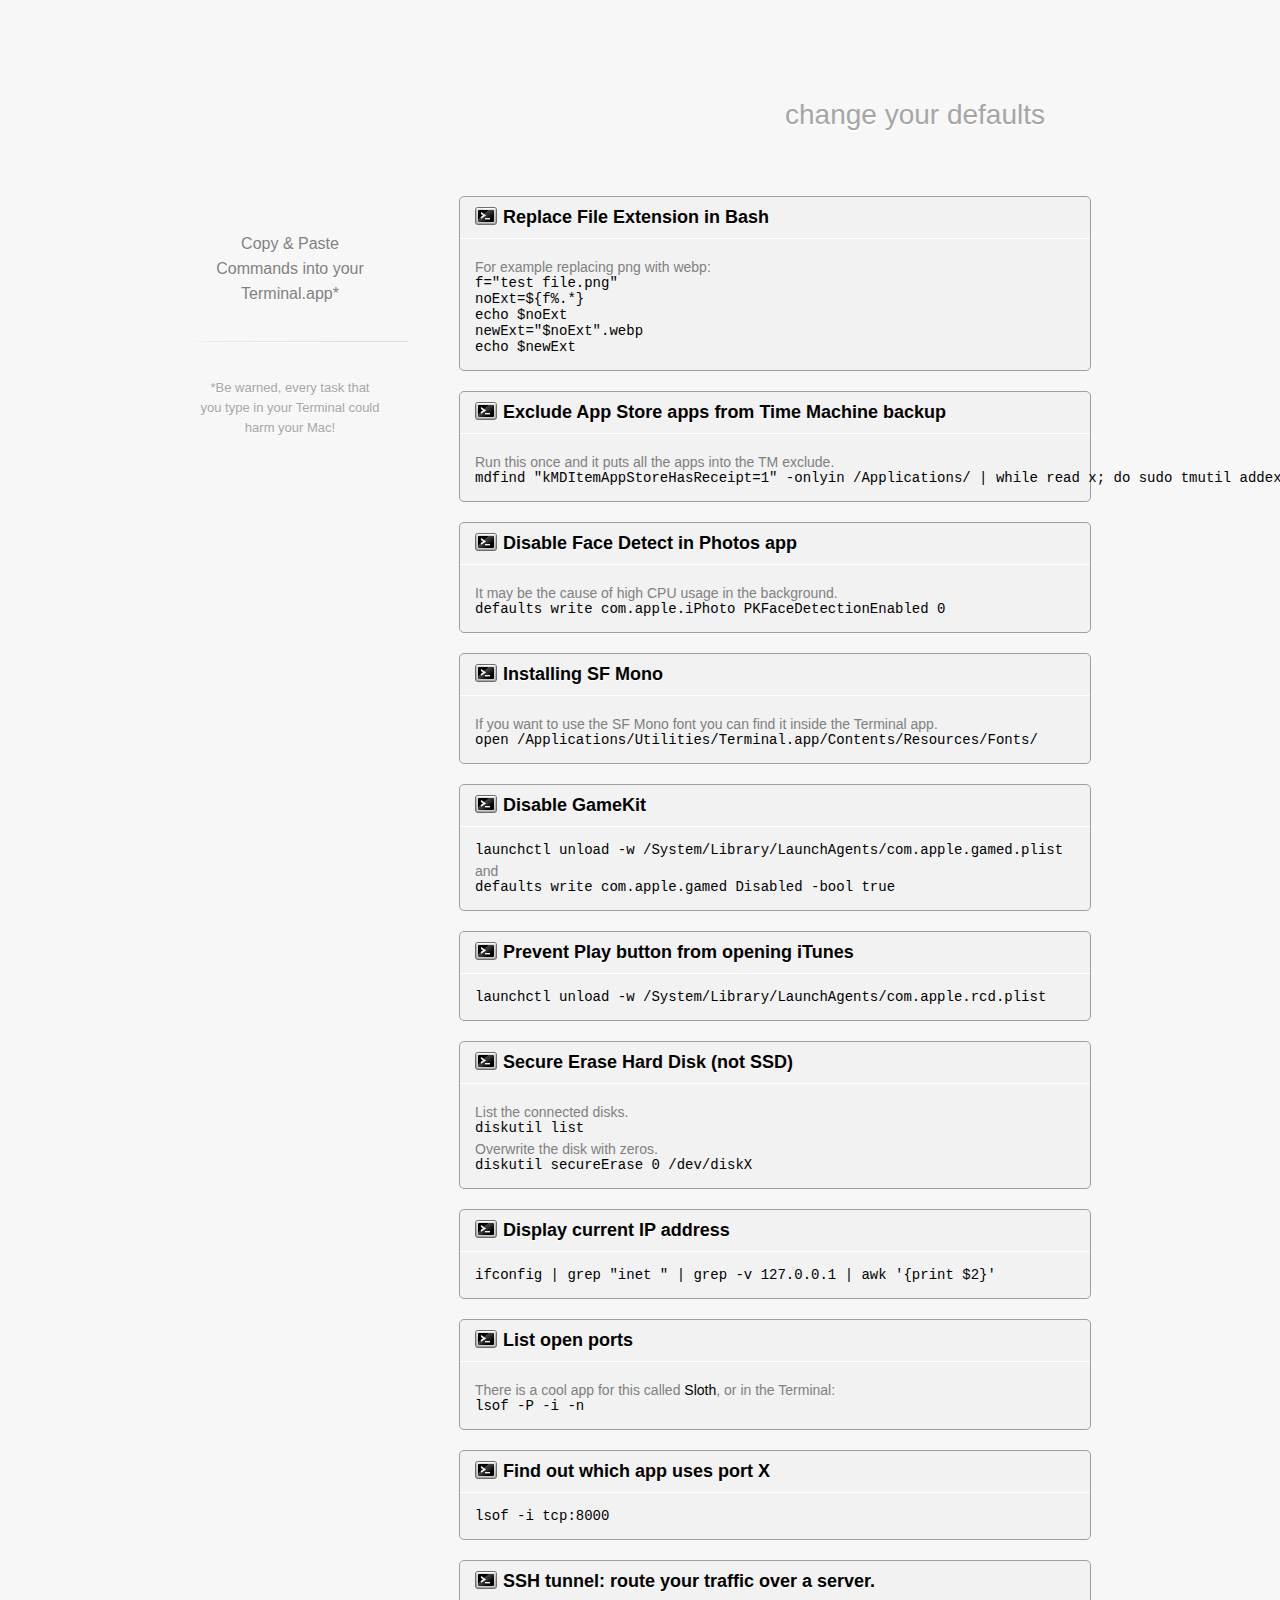
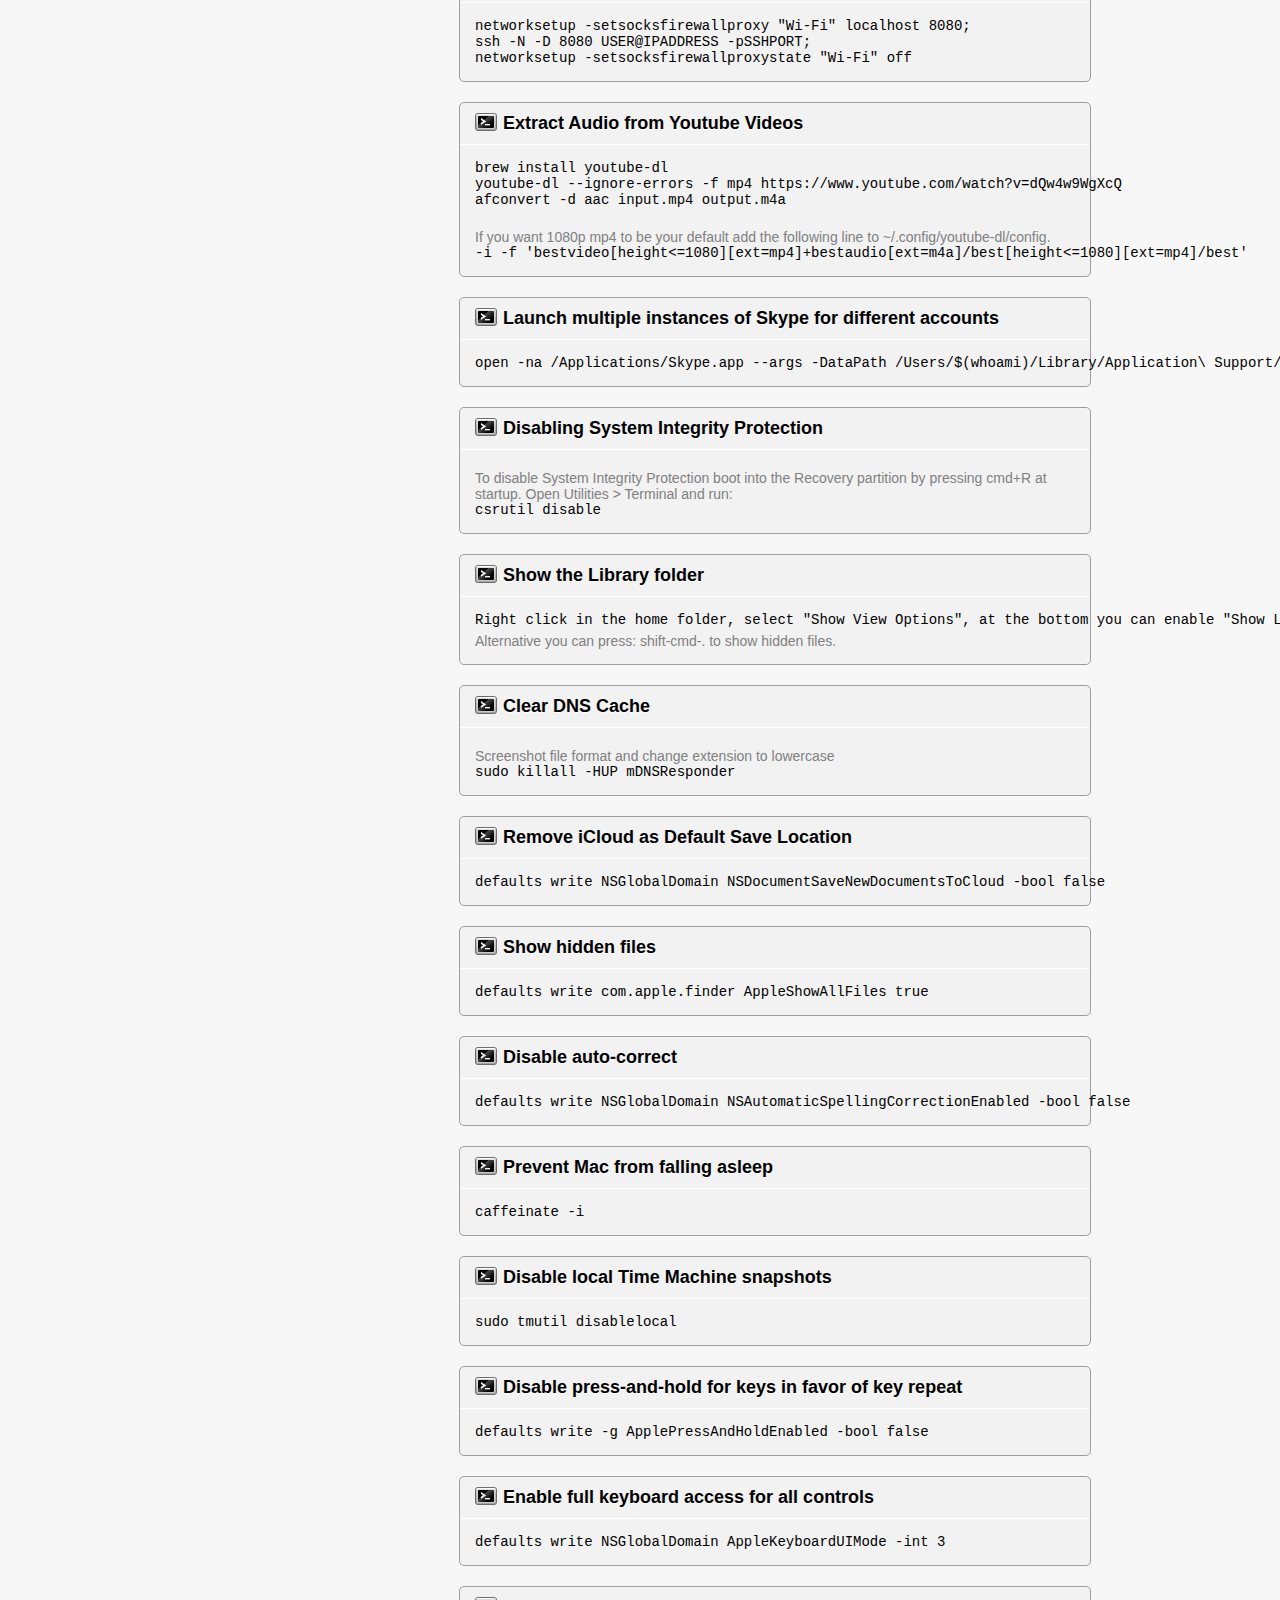
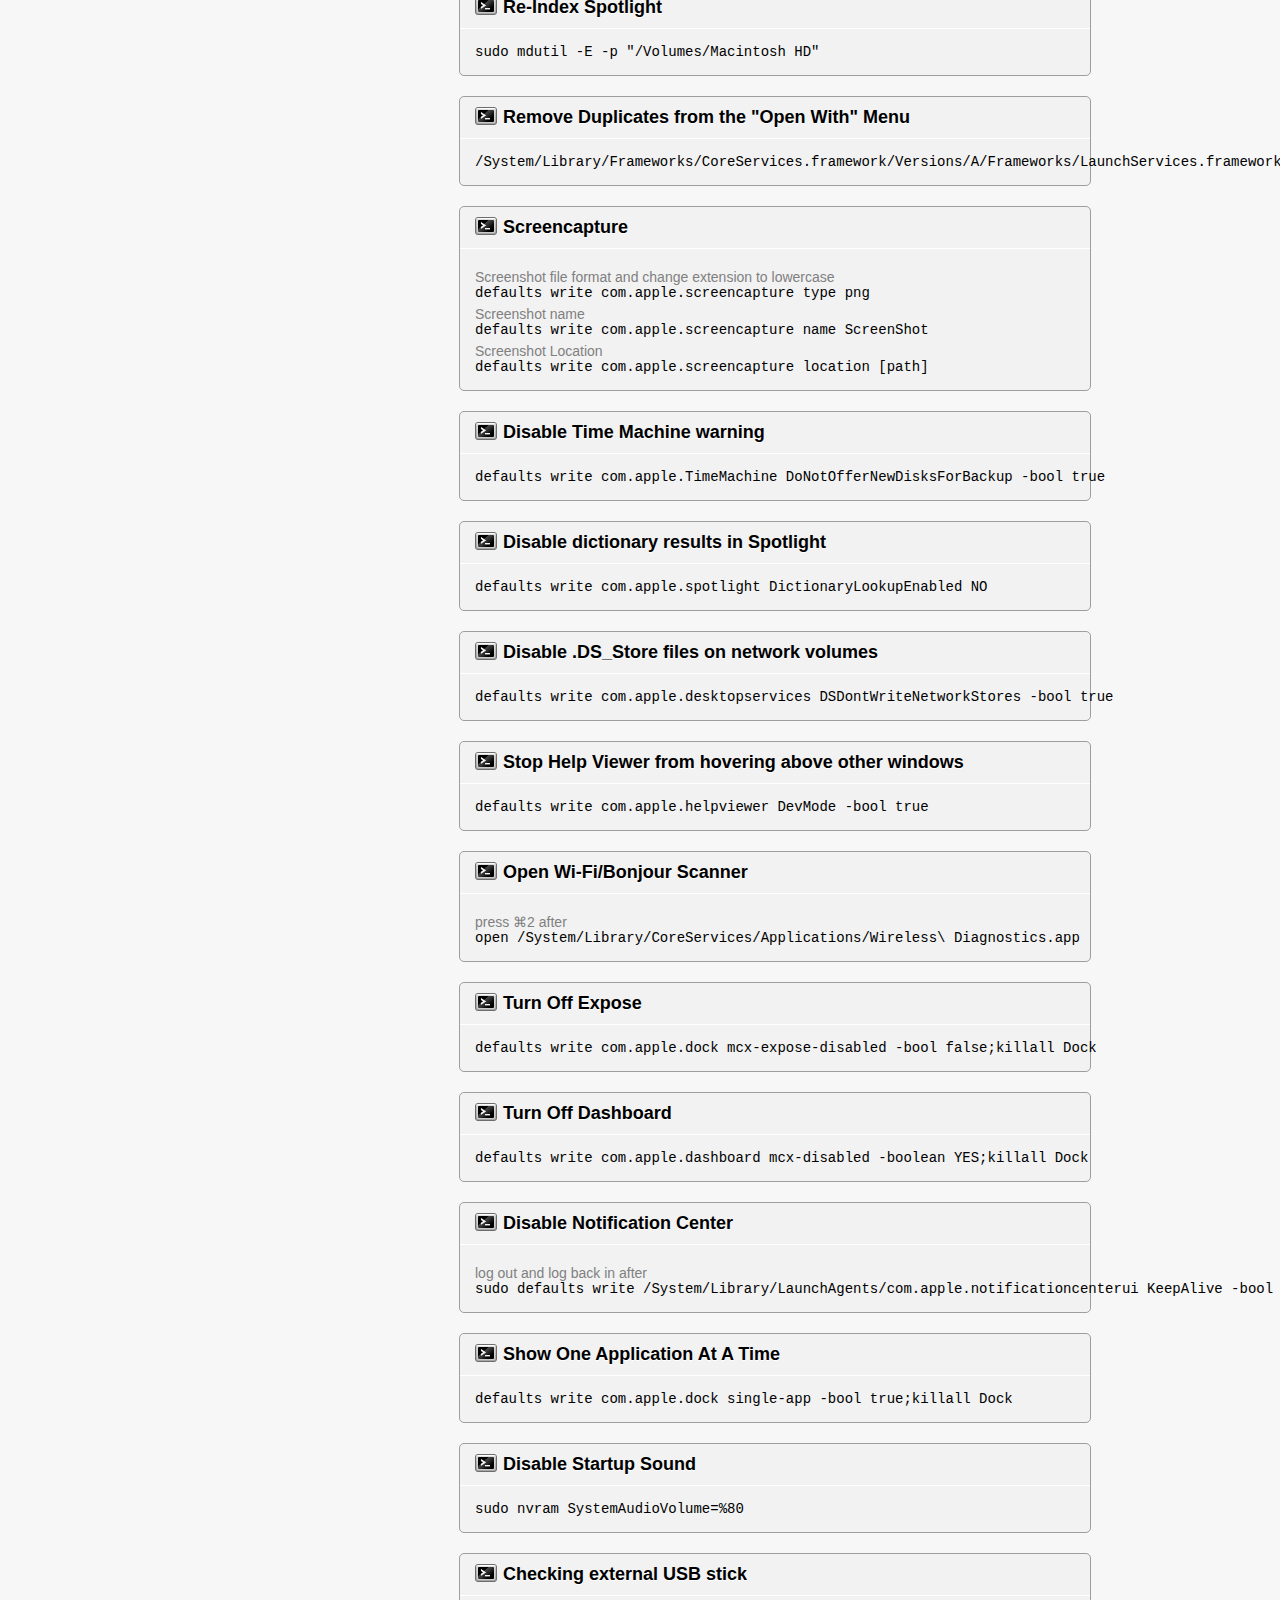
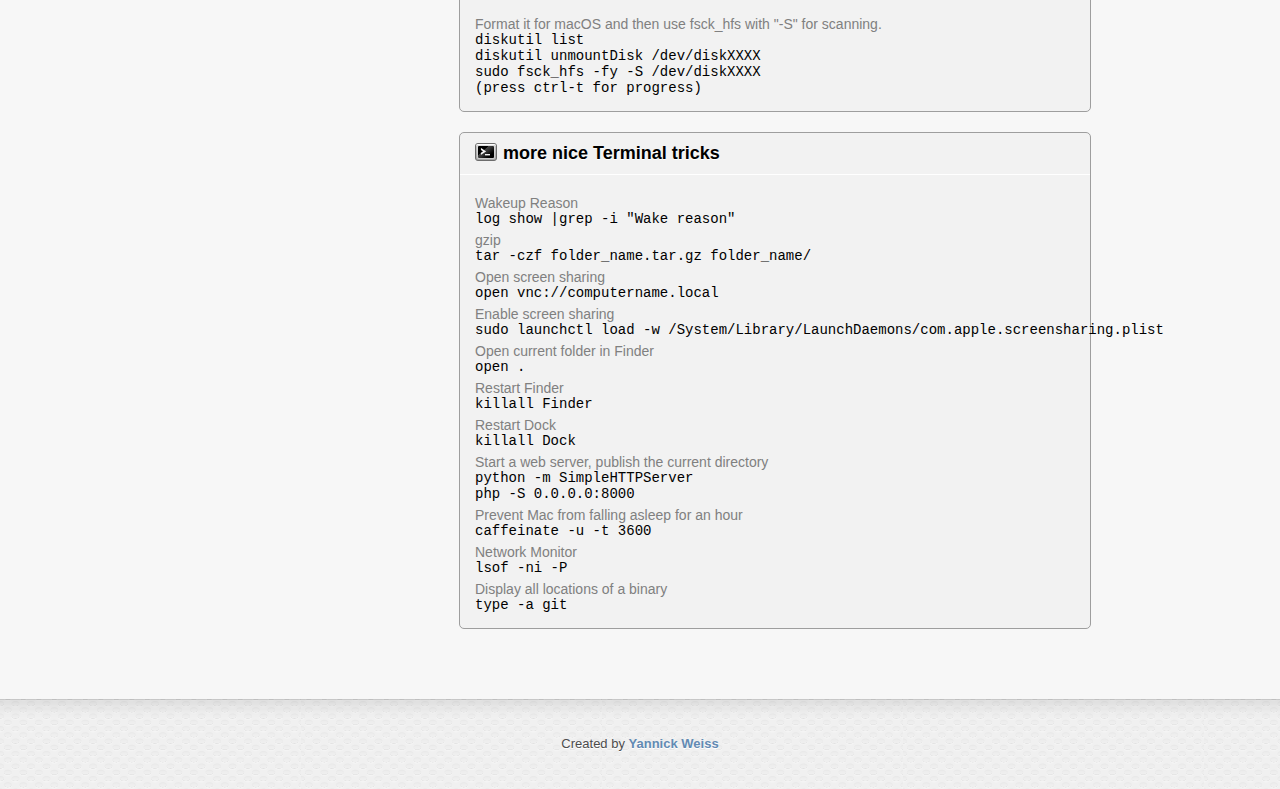
==== commit 26eaae5e: "ugh space" ====
--- a/index.html
+++ b/index.html
@@ -35,8 +35,7 @@
 noExt=${f%.*}
 echo $noExt
 newExt="$noExt".webp
-echo $newExt
-				</pre>
+echo $newExt</pre>
 			</div>
 		</article>
 
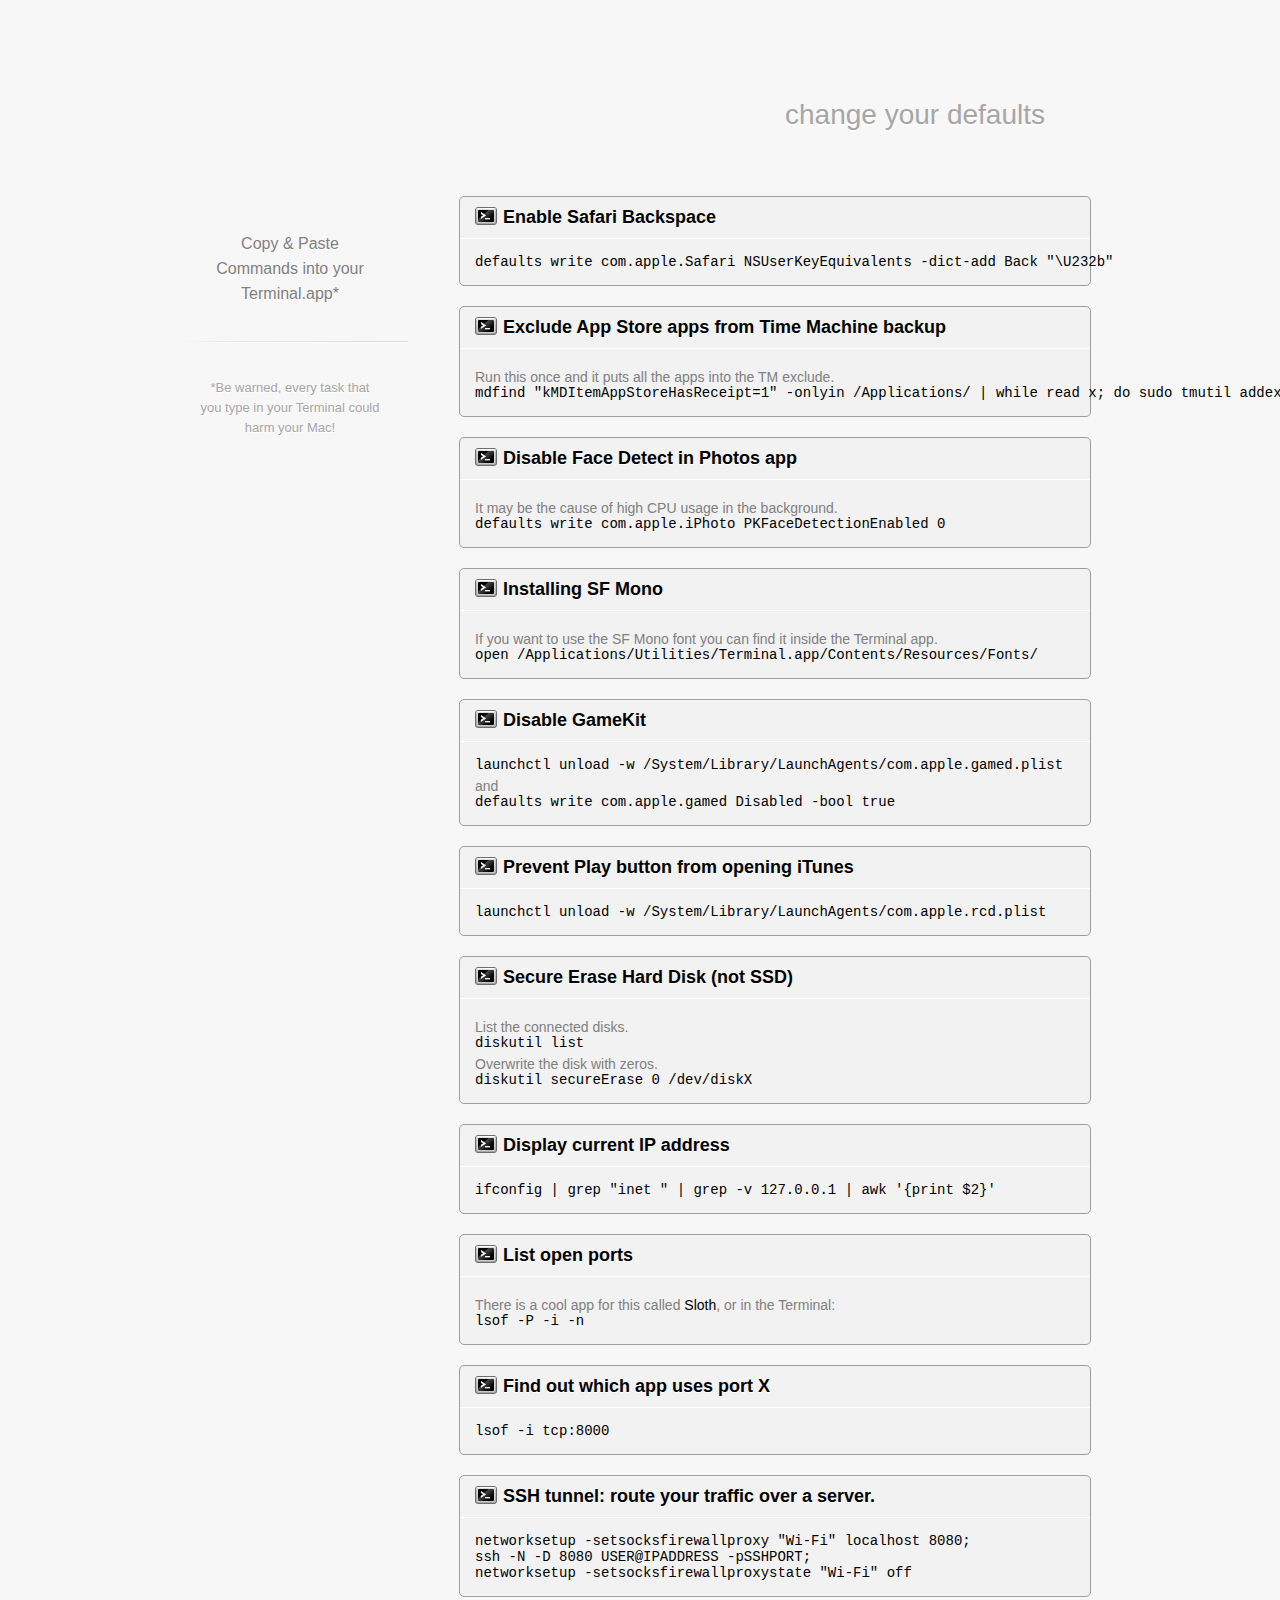
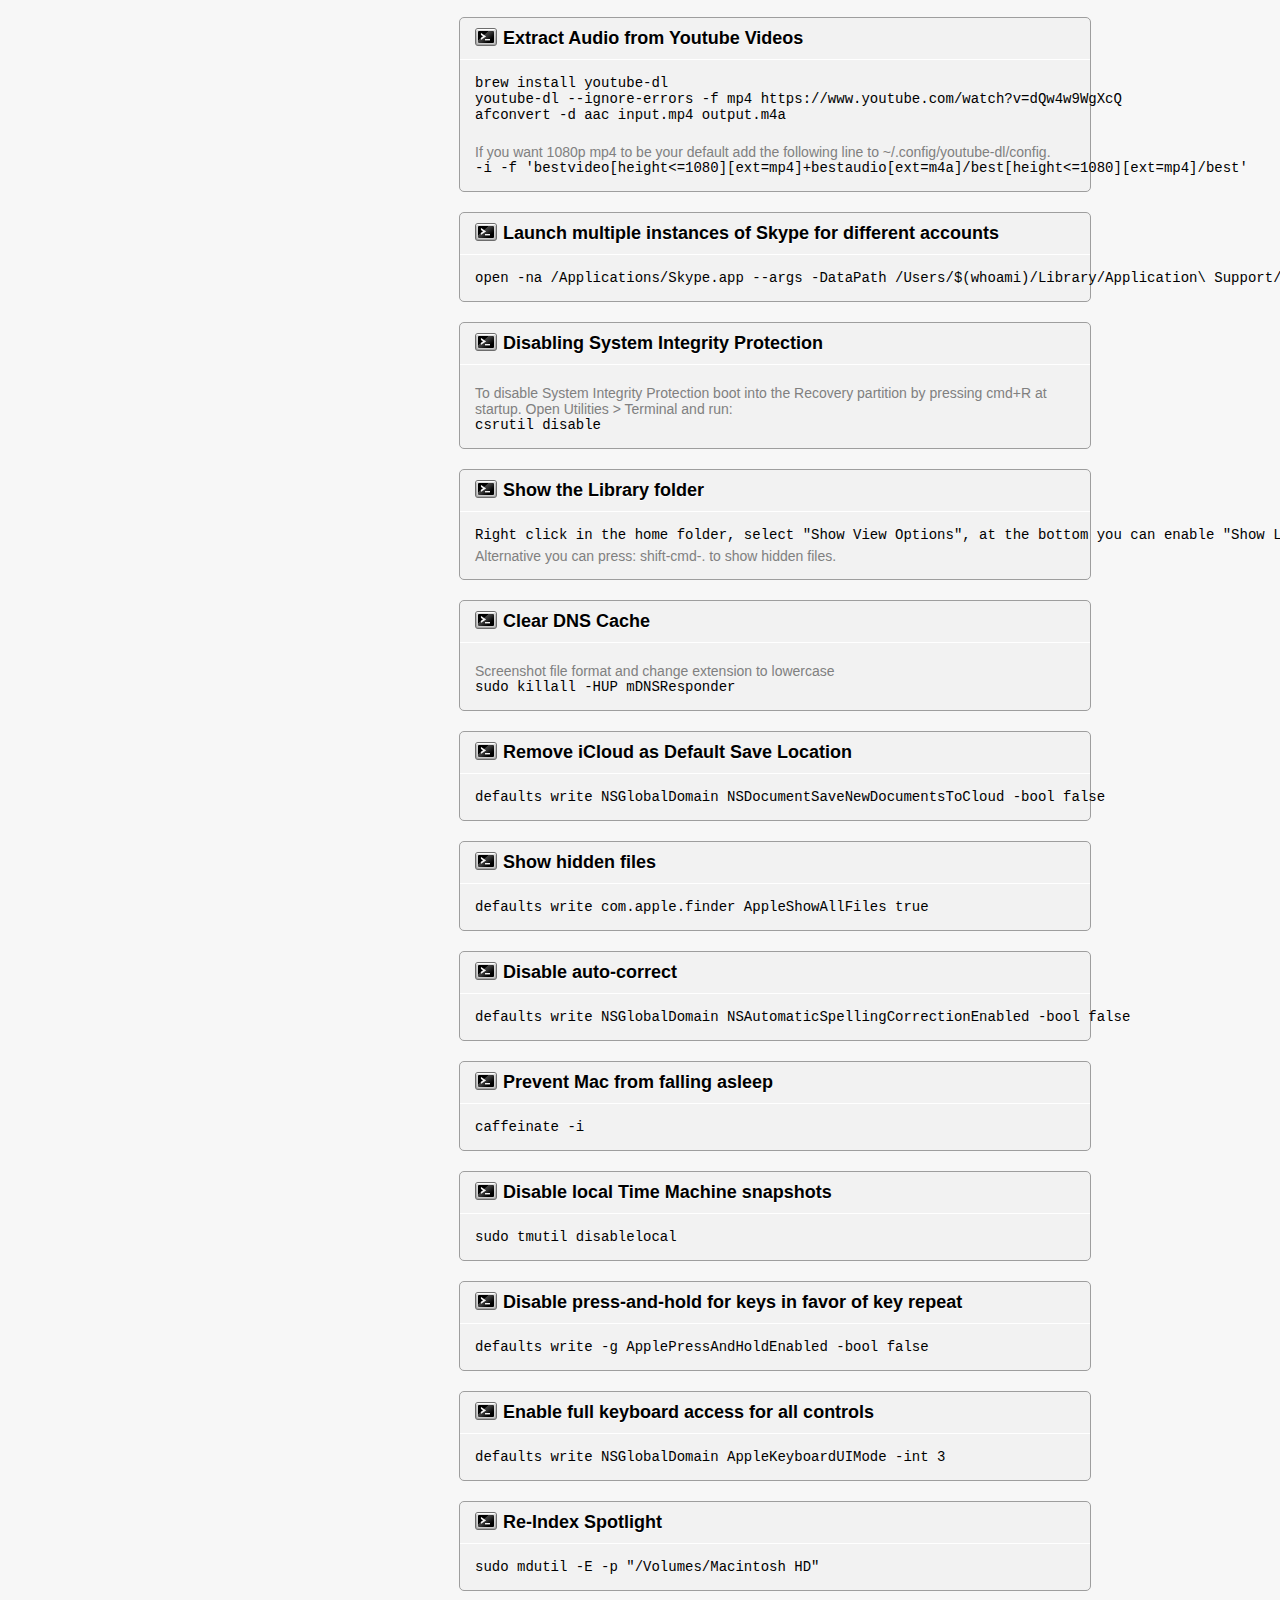
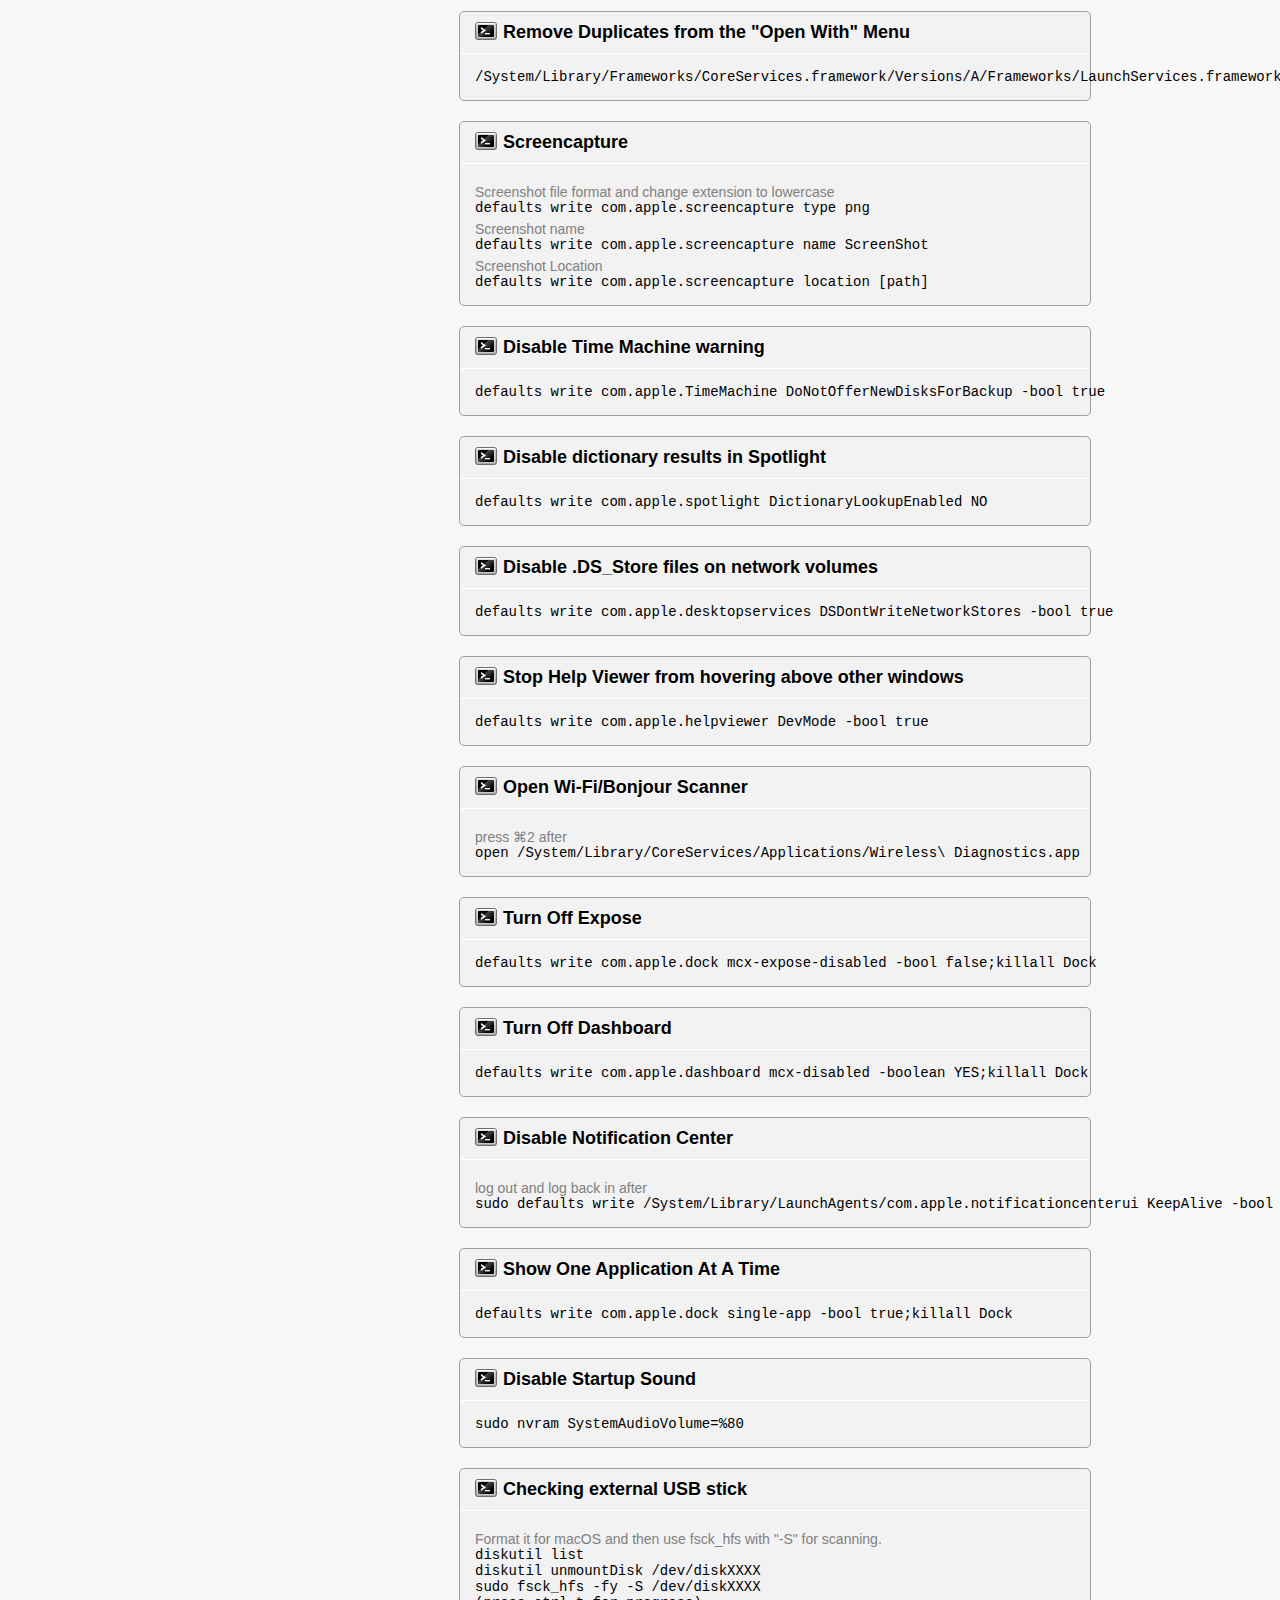
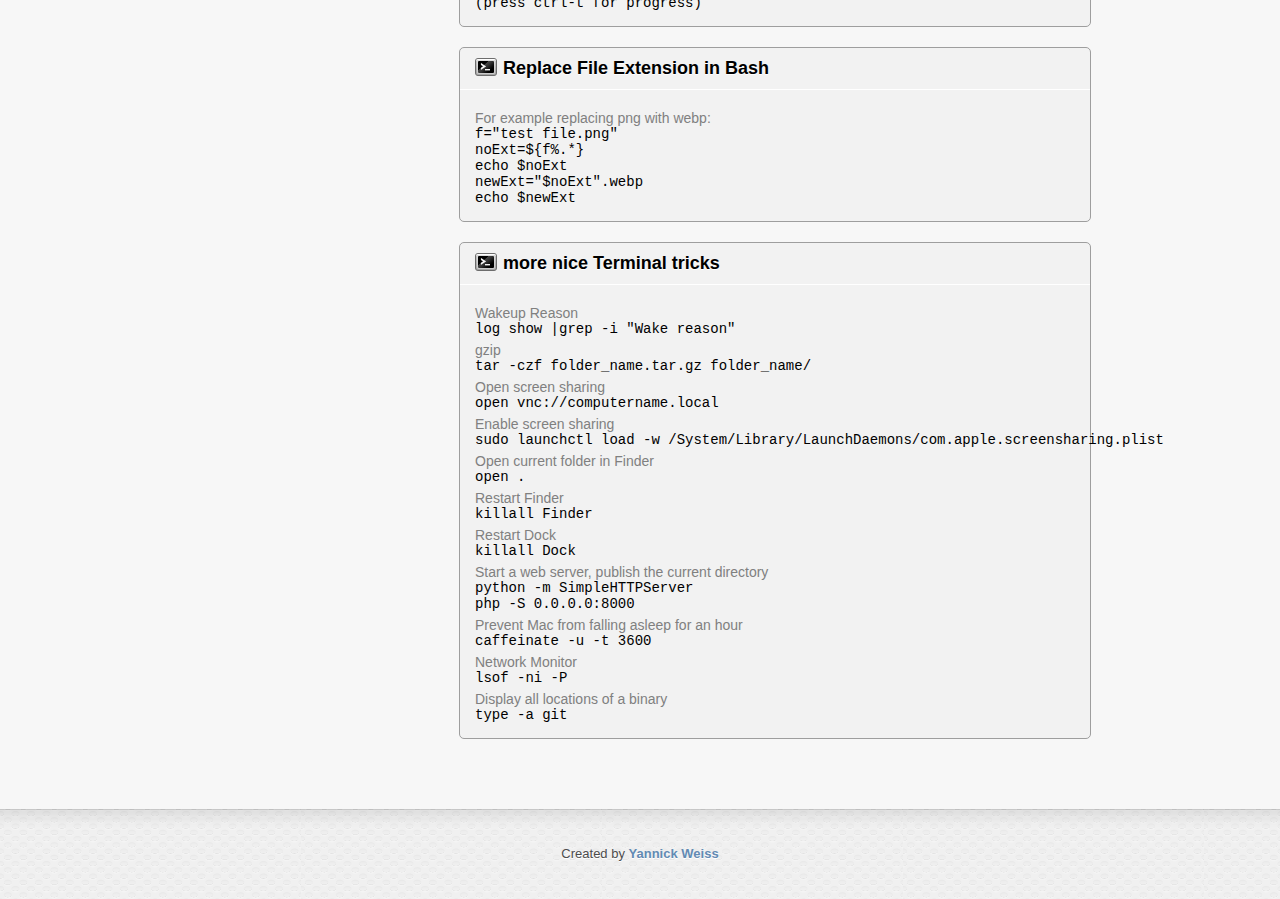
==== commit 8f9ba594: "adding safari backspace" ====
--- a/index.html
+++ b/index.html
@@ -26,16 +26,10 @@
 
 		<article>
 			<header>
-				<h2><a name="bash-replace-file-extension" href="#bash-replace-file-extension">Replace File Extension in Bash</a></h2>
-			</header>
-			<div id="code_body">
-				<p>For example replacing png with webp:</p>
-				<pre>
-f="test file.png"
-noExt=${f%.*}
-echo $noExt
-newExt="$noExt".webp
-echo $newExt</pre>
+				<h2><a name="enabling-Safari-backspace" href="#enabling-Safari-backspace">Enable Safari Backspace</a></h2>
+			</header>
+			<div id="code_body">
+				<pre>defaults write com.apple.Safari NSUserKeyEquivalents -dict-add Back "\U232b"</pre>
 			</div>
 		</article>
 
@@ -395,6 +389,21 @@
 diskutil unmountDisk /dev/diskXXXX
 sudo fsck_hfs -fy -S /dev/diskXXXX
 (press ctrl-t for progress)</pre>
+			</div>
+		</article>
+
+		<article>
+			<header>
+				<h2><a name="bash-replace-file-extension" href="#bash-replace-file-extension">Replace File Extension in Bash</a></h2>
+			</header>
+			<div id="code_body">
+				<p>For example replacing png with webp:</p>
+				<pre>
+f="test file.png"
+noExt=${f%.*}
+echo $noExt
+newExt="$noExt".webp
+echo $newExt</pre>
 			</div>
 		</article>
 
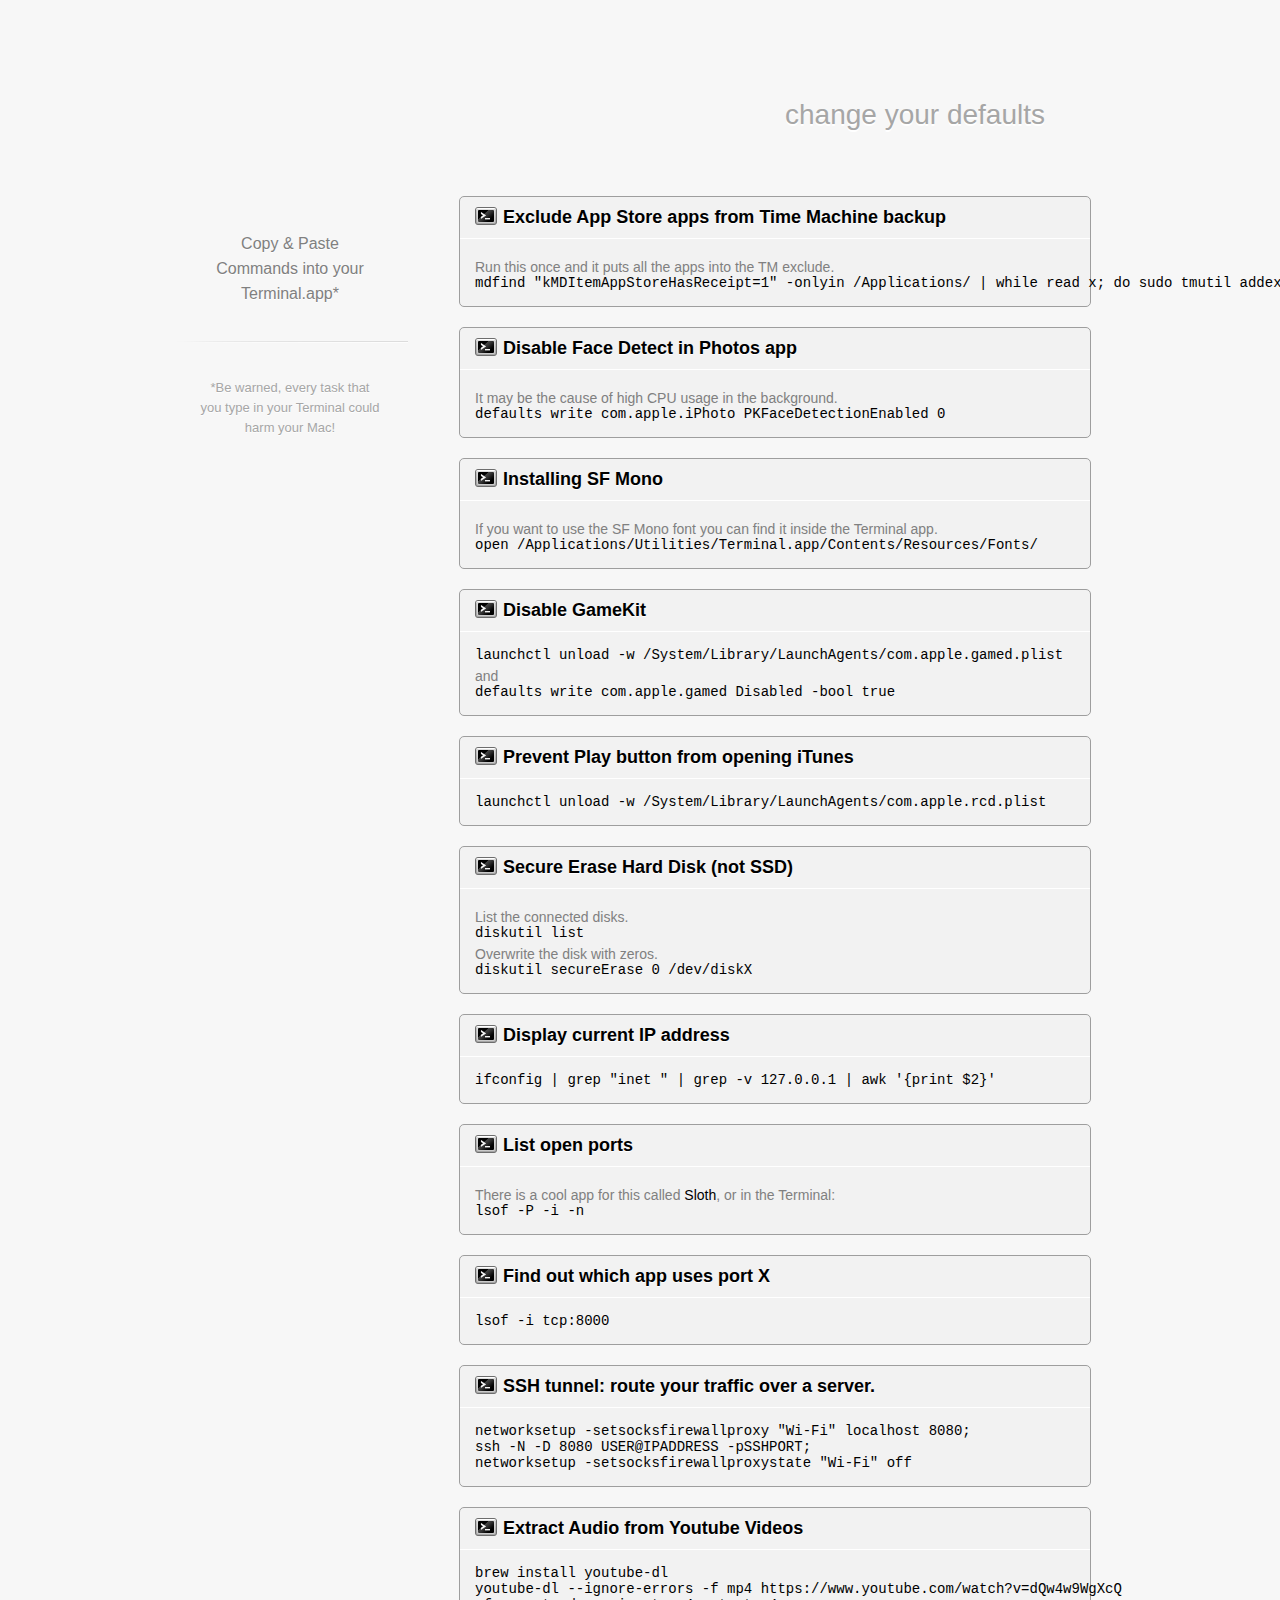
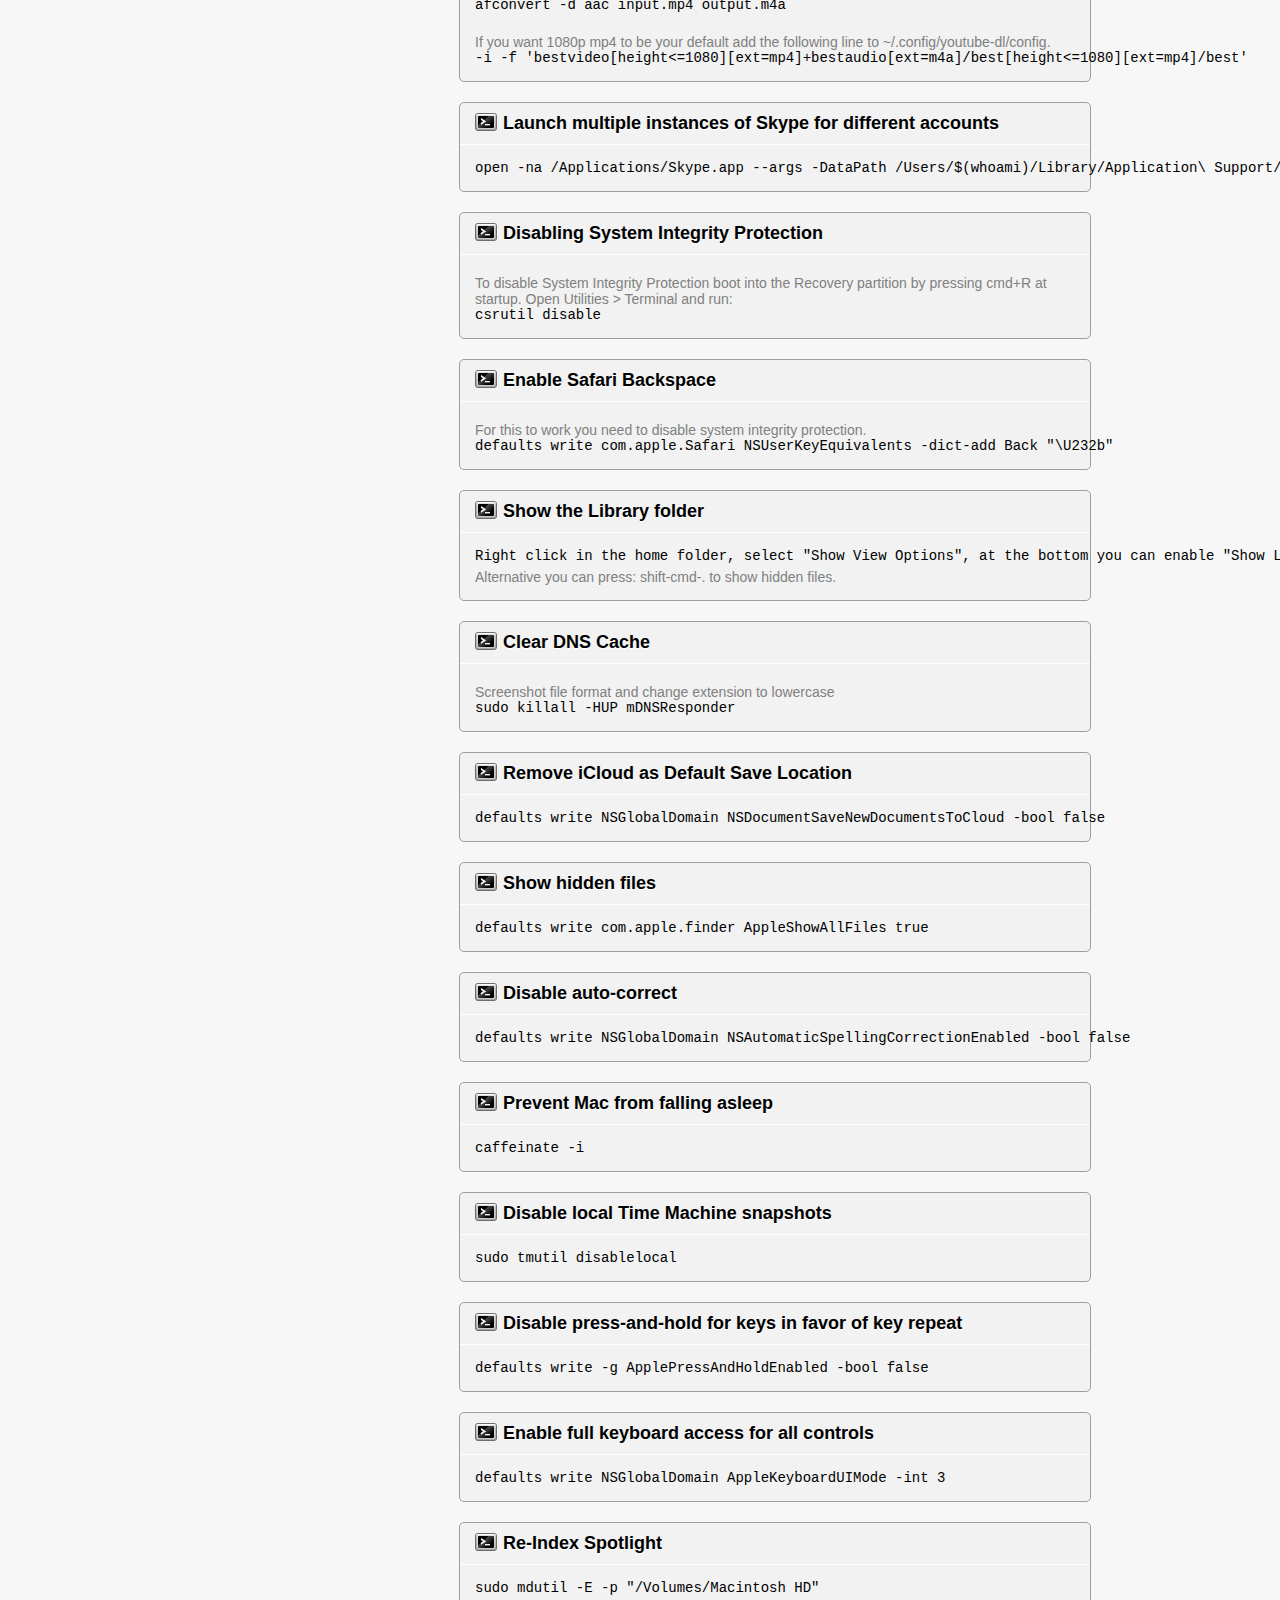
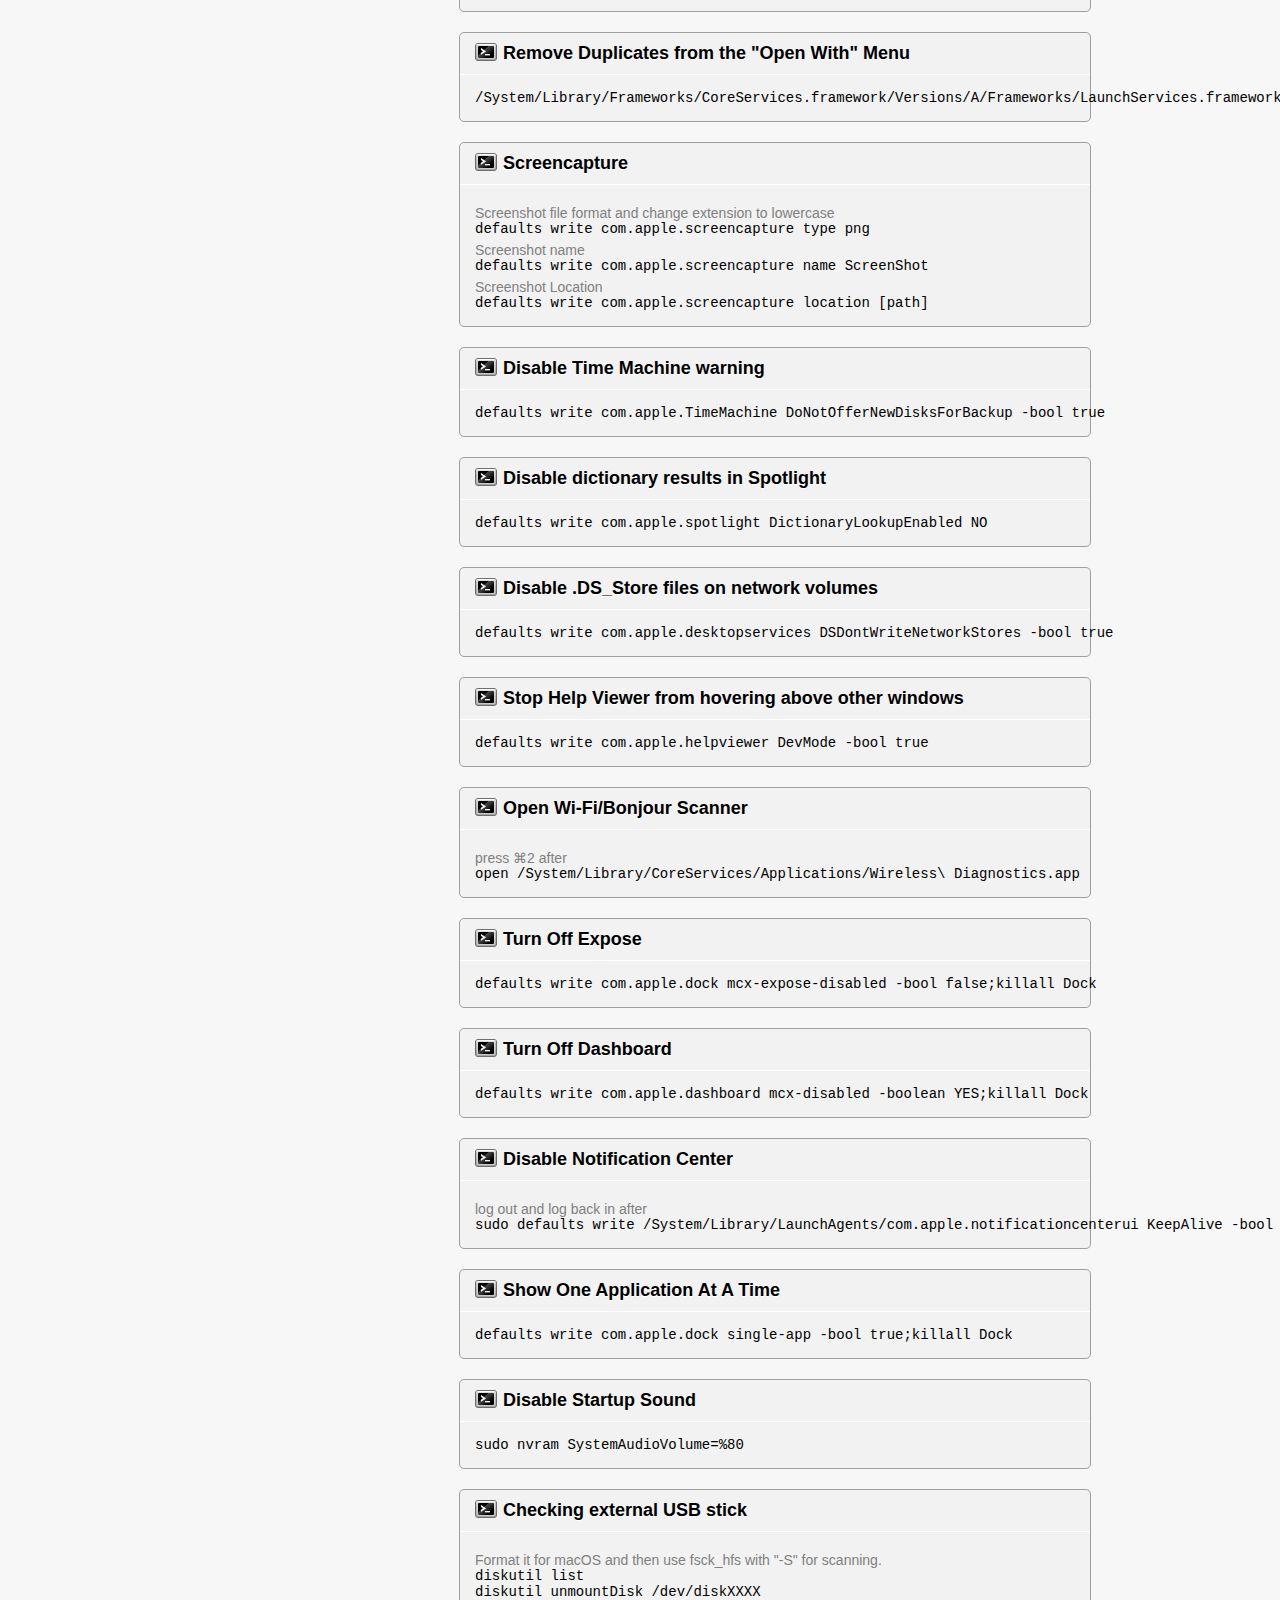
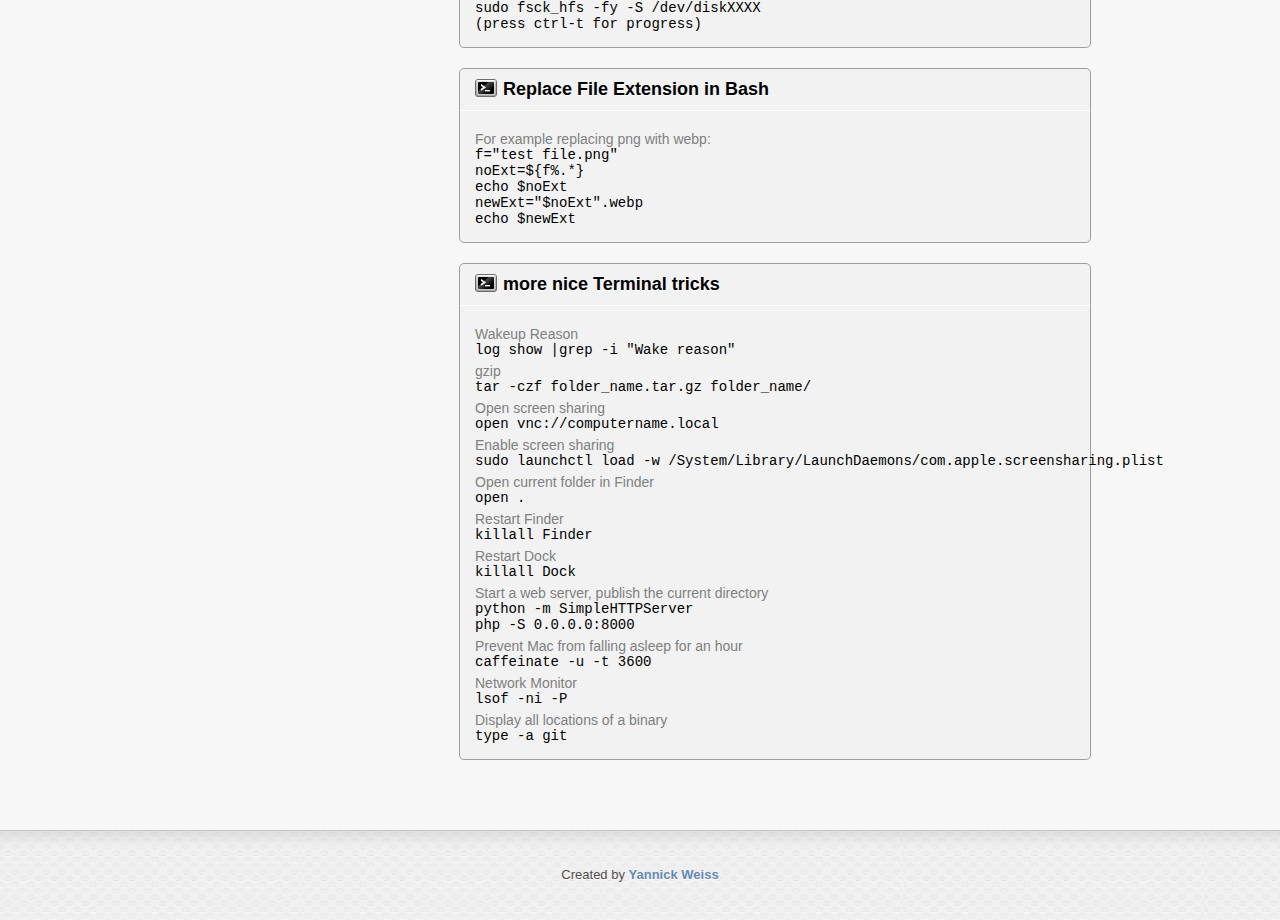
==== commit 7379974a: "added system integrity protection note" ====
--- a/index.html
+++ b/index.html
@@ -26,15 +26,6 @@
 
 		<article>
 			<header>
-				<h2><a name="enabling-Safari-backspace" href="#enabling-Safari-backspace">Enable Safari Backspace</a></h2>
-			</header>
-			<div id="code_body">
-				<pre>defaults write com.apple.Safari NSUserKeyEquivalents -dict-add Back "\U232b"</pre>
-			</div>
-		</article>
-
-		<article>
-			<header>
 				<h2><a name="exclude-appstore-timemachine" href="#exclude-appstore-timemachine">Exclude App Store apps from Time Machine backup</a></h2>
 			</header>
 			<div id="code_body">
@@ -170,6 +161,16 @@
 				<pre>csrutil disable</pre>
 			</div>
 		</article>
+
+    <article>
+      <header>
+        <h2><a name="enabling-Safari-backspace" href="#enabling-Safari-backspace">Enable Safari Backspace</a></h2>
+      </header>
+      <div id="code_body">
+        <p>For this to work you need to disable system integrity protection.</p>
+        <pre>defaults write com.apple.Safari NSUserKeyEquivalents -dict-add Back "\U232b"</pre>
+      </div>
+    </article>
 
 		<article>
 			<header>
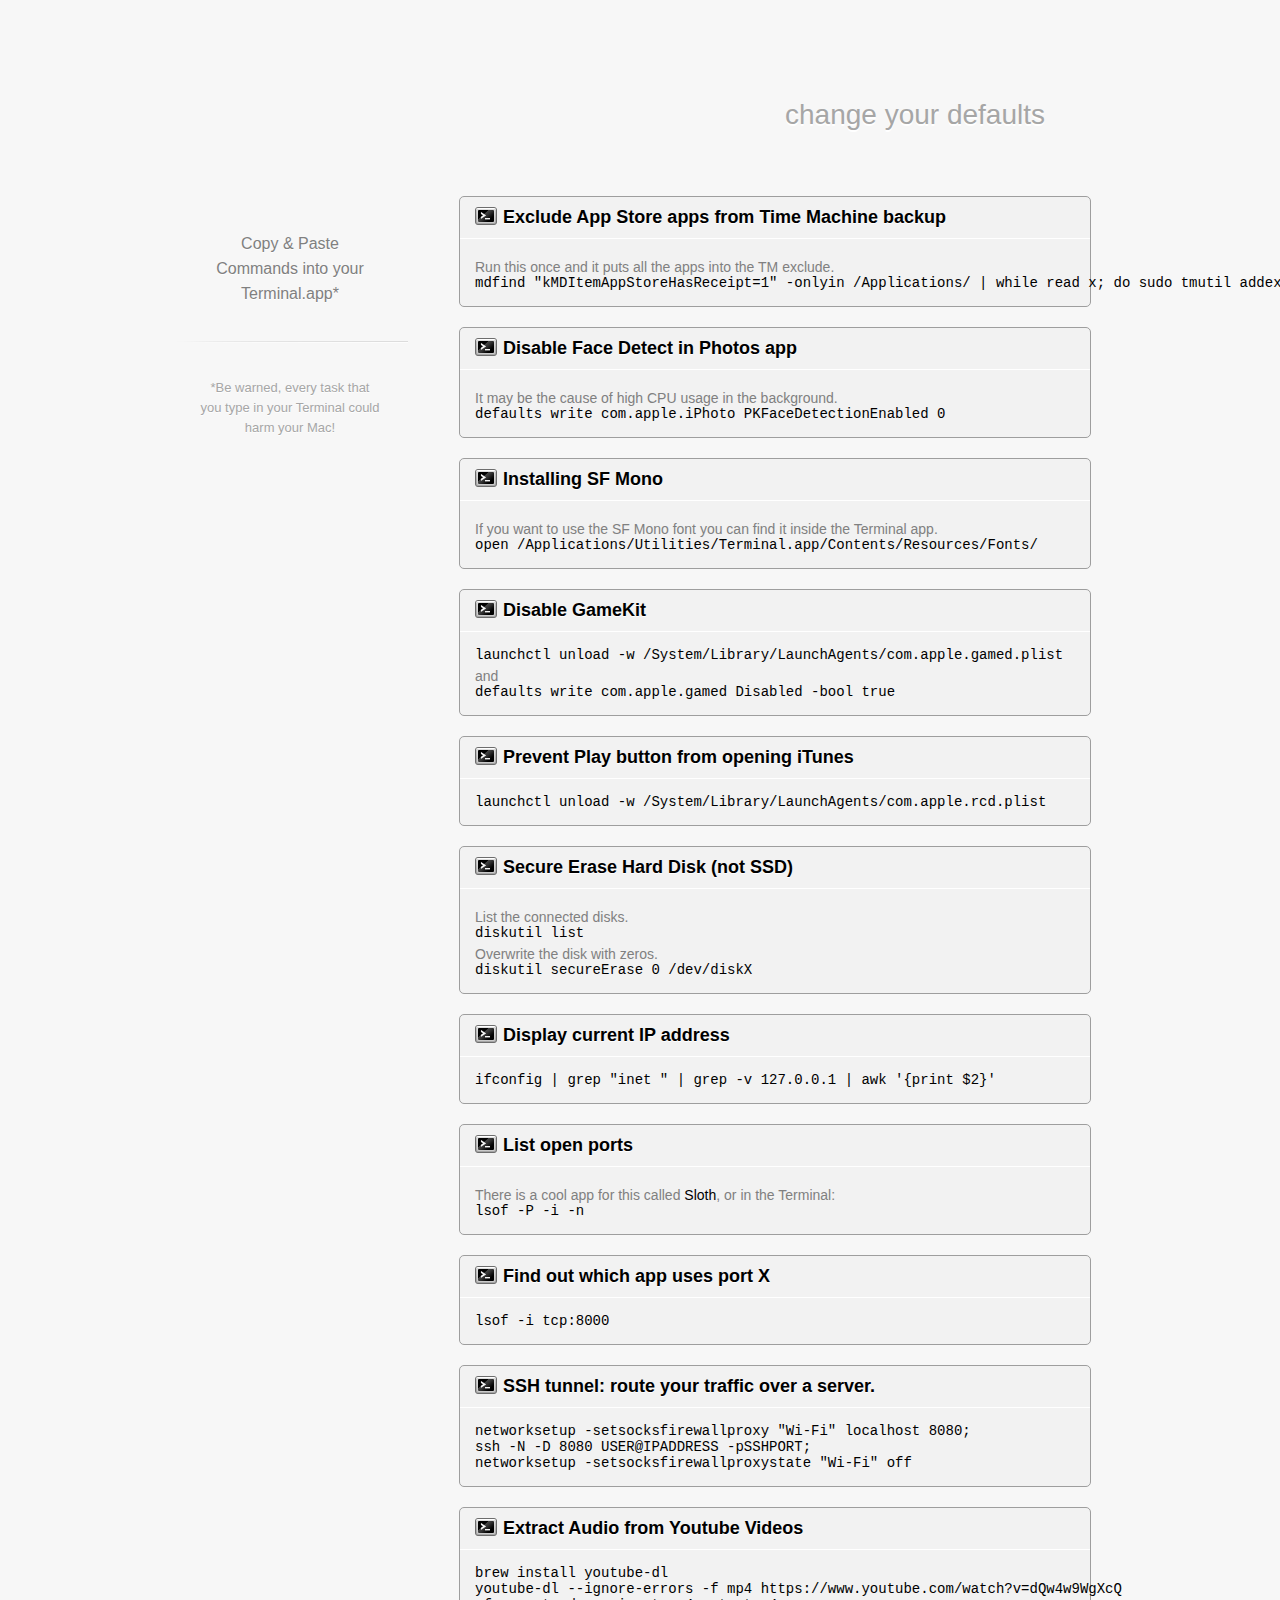
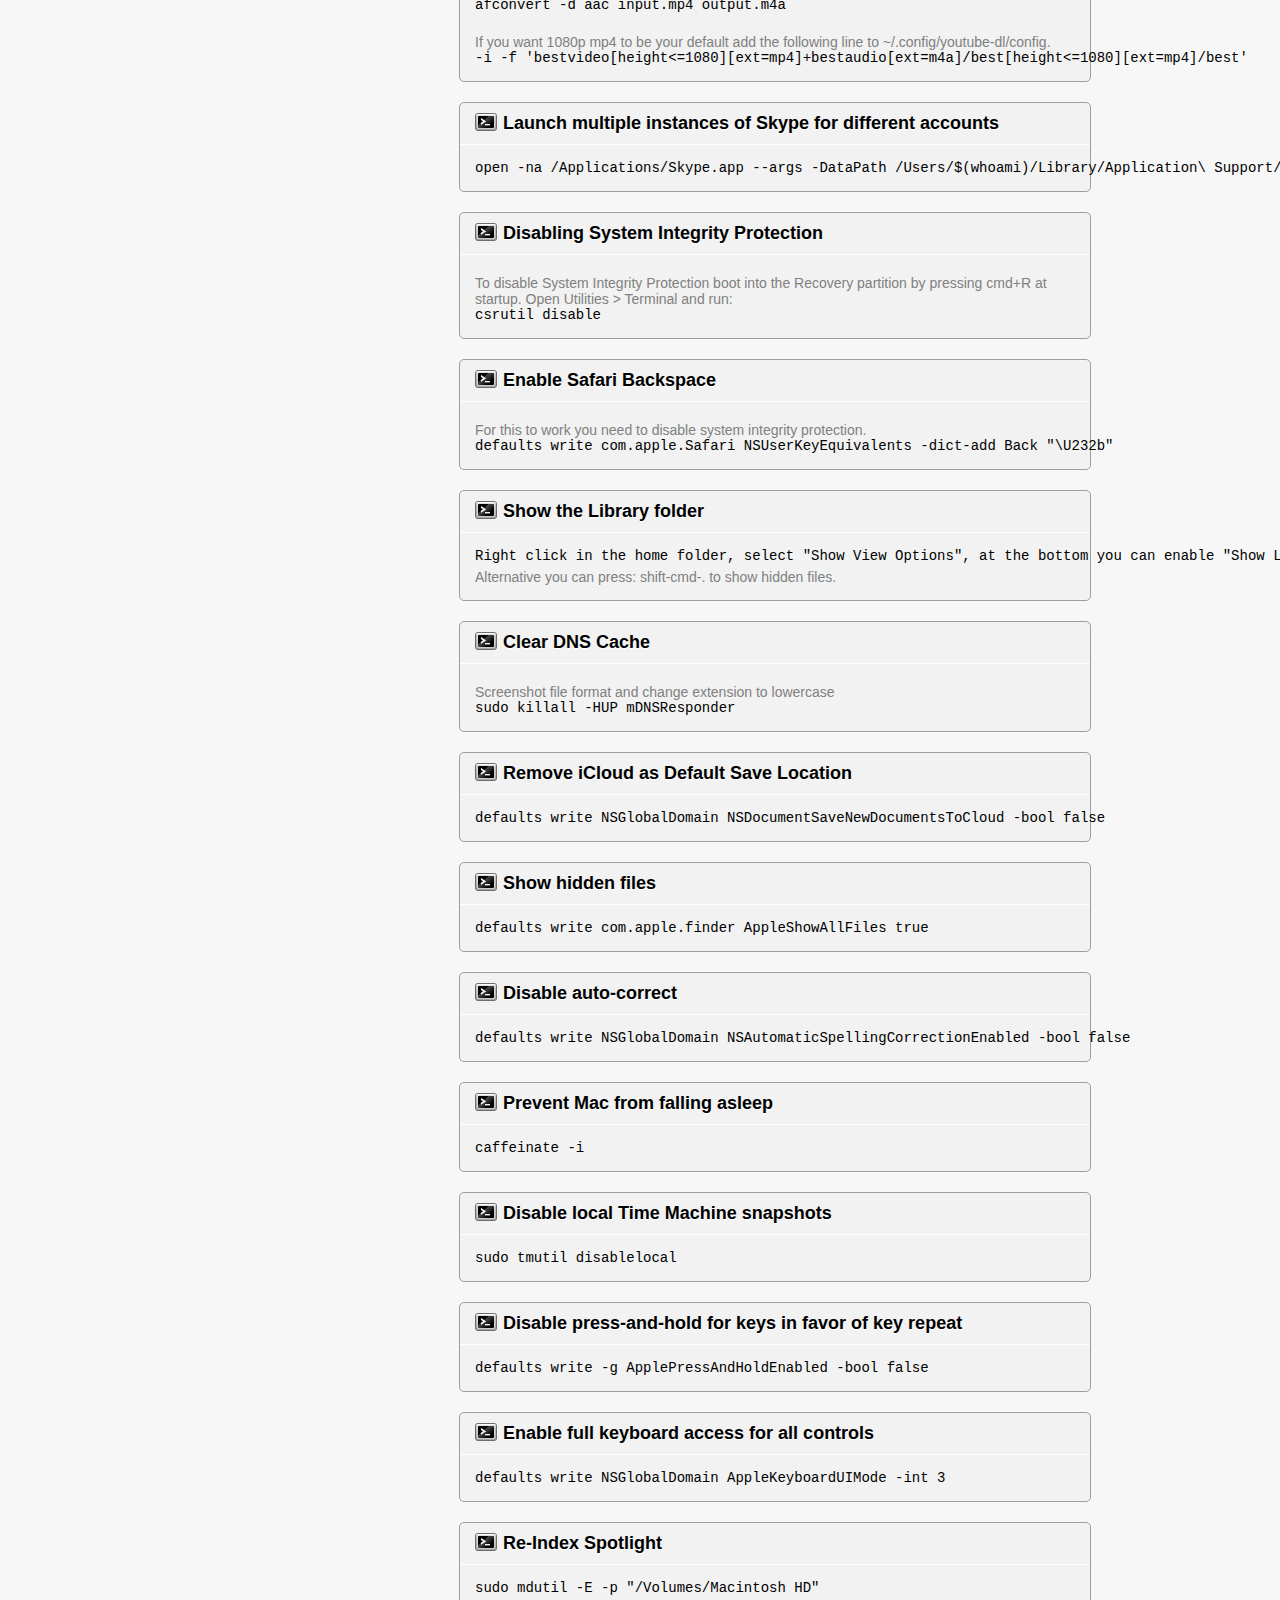
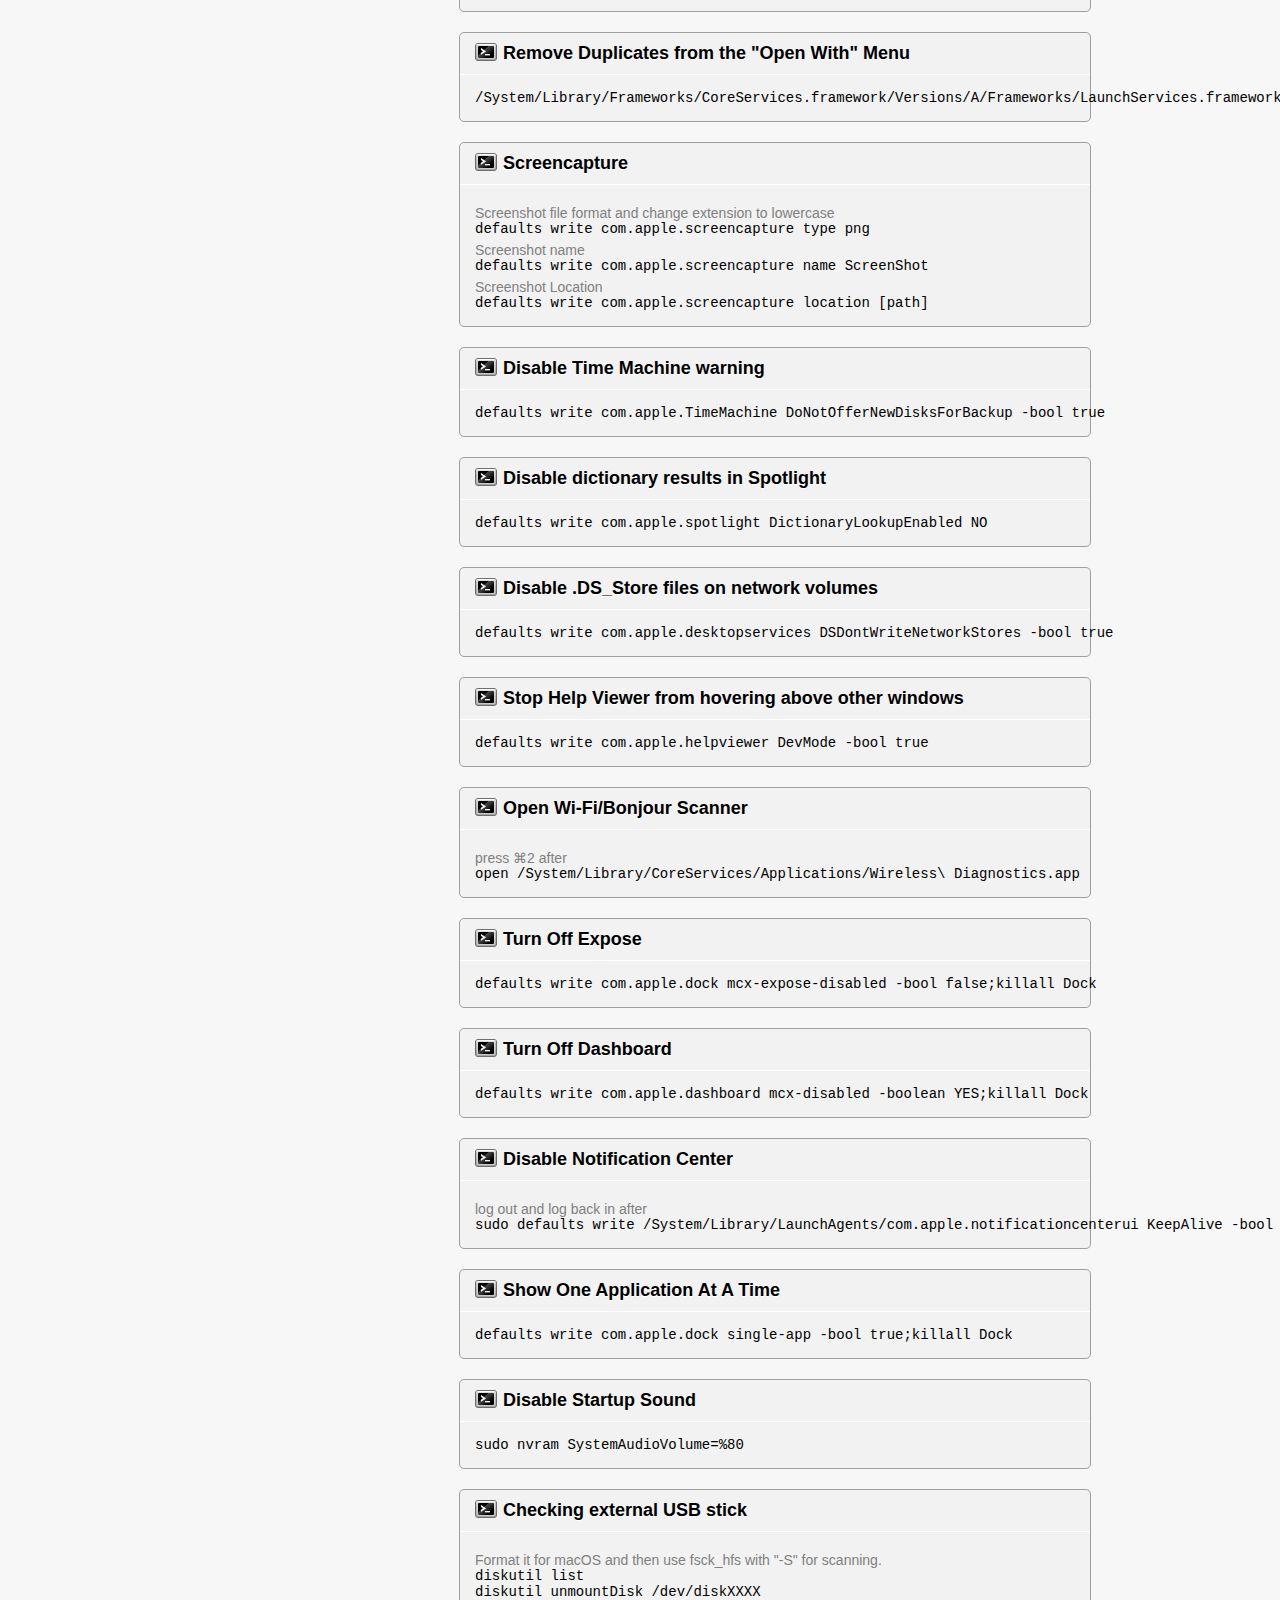
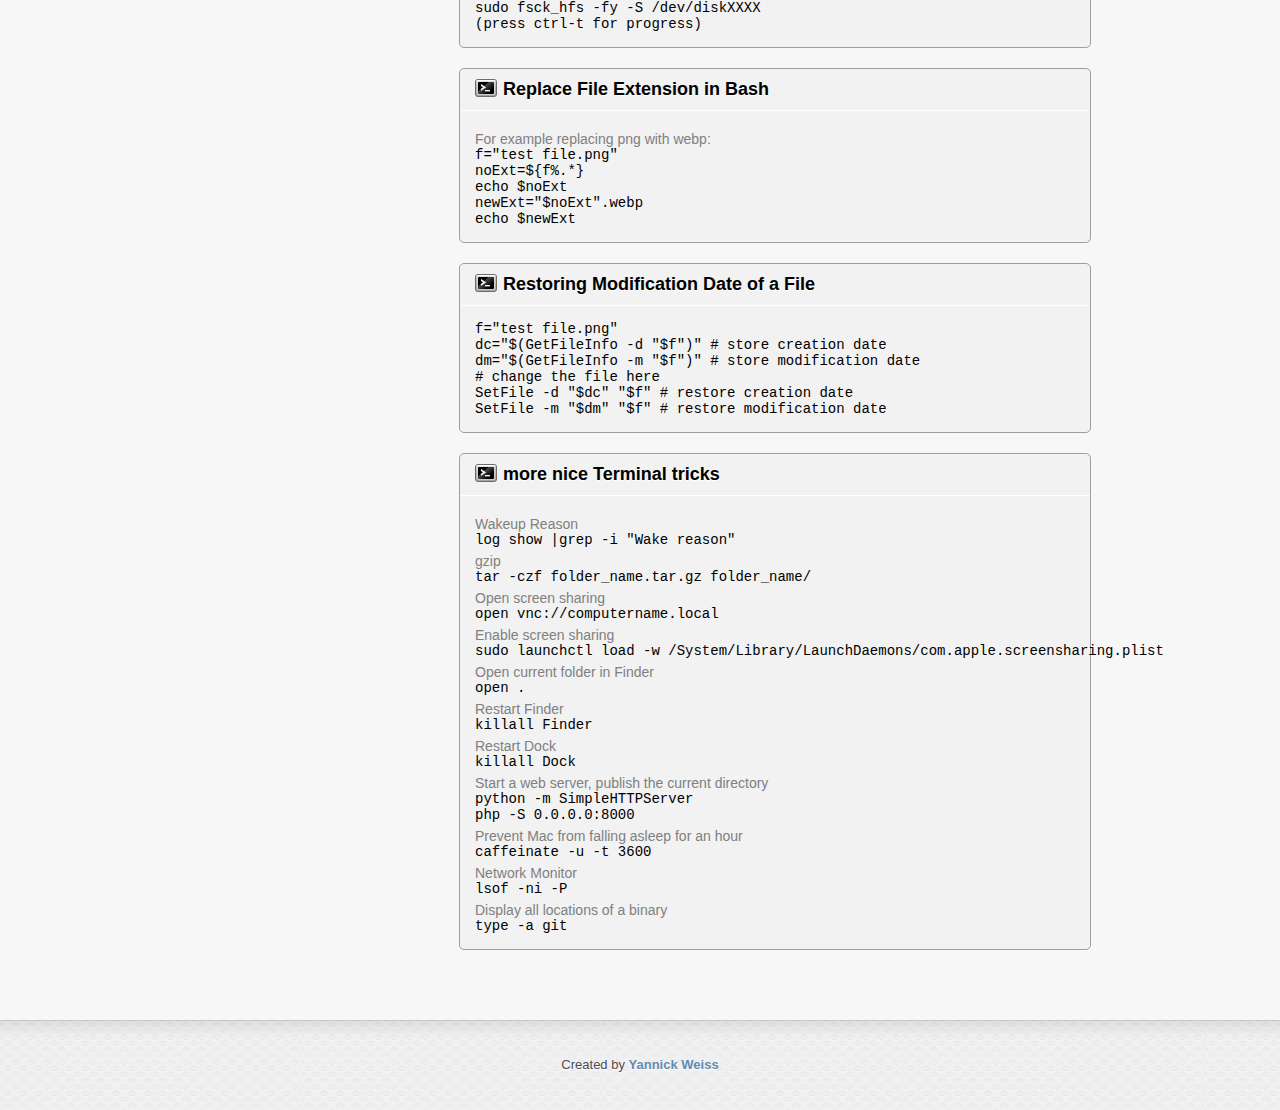
==== commit 139194fe: "added example on how to restore modification date" ====
--- a/index.html
+++ b/index.html
@@ -410,6 +410,21 @@
 
 		<article>
 			<header>
+				<h2><a name="restore-modification-date" href="#restore-modification-date">Restoring Modification Date of a File</a></h2>
+			</header>
+			<div id="code_body">
+				<pre>
+f="test file.png"
+dc="$(GetFileInfo -d "$f")" # store creation date
+dm="$(GetFileInfo -m "$f")" # store modification date
+# change the file here
+SetFile -d "$dc" "$f" # restore creation date
+SetFile -m "$dm" "$f" # restore modification date</pre>
+			</div>
+		</article>
+
+		<article>
+			<header>
 				<h2><a name="more-nice-Terminal-tricks" href="#more-nice-Terminal-tricks">more nice Terminal tricks</a></h2>
 			</header>
 			<div id="code_body">
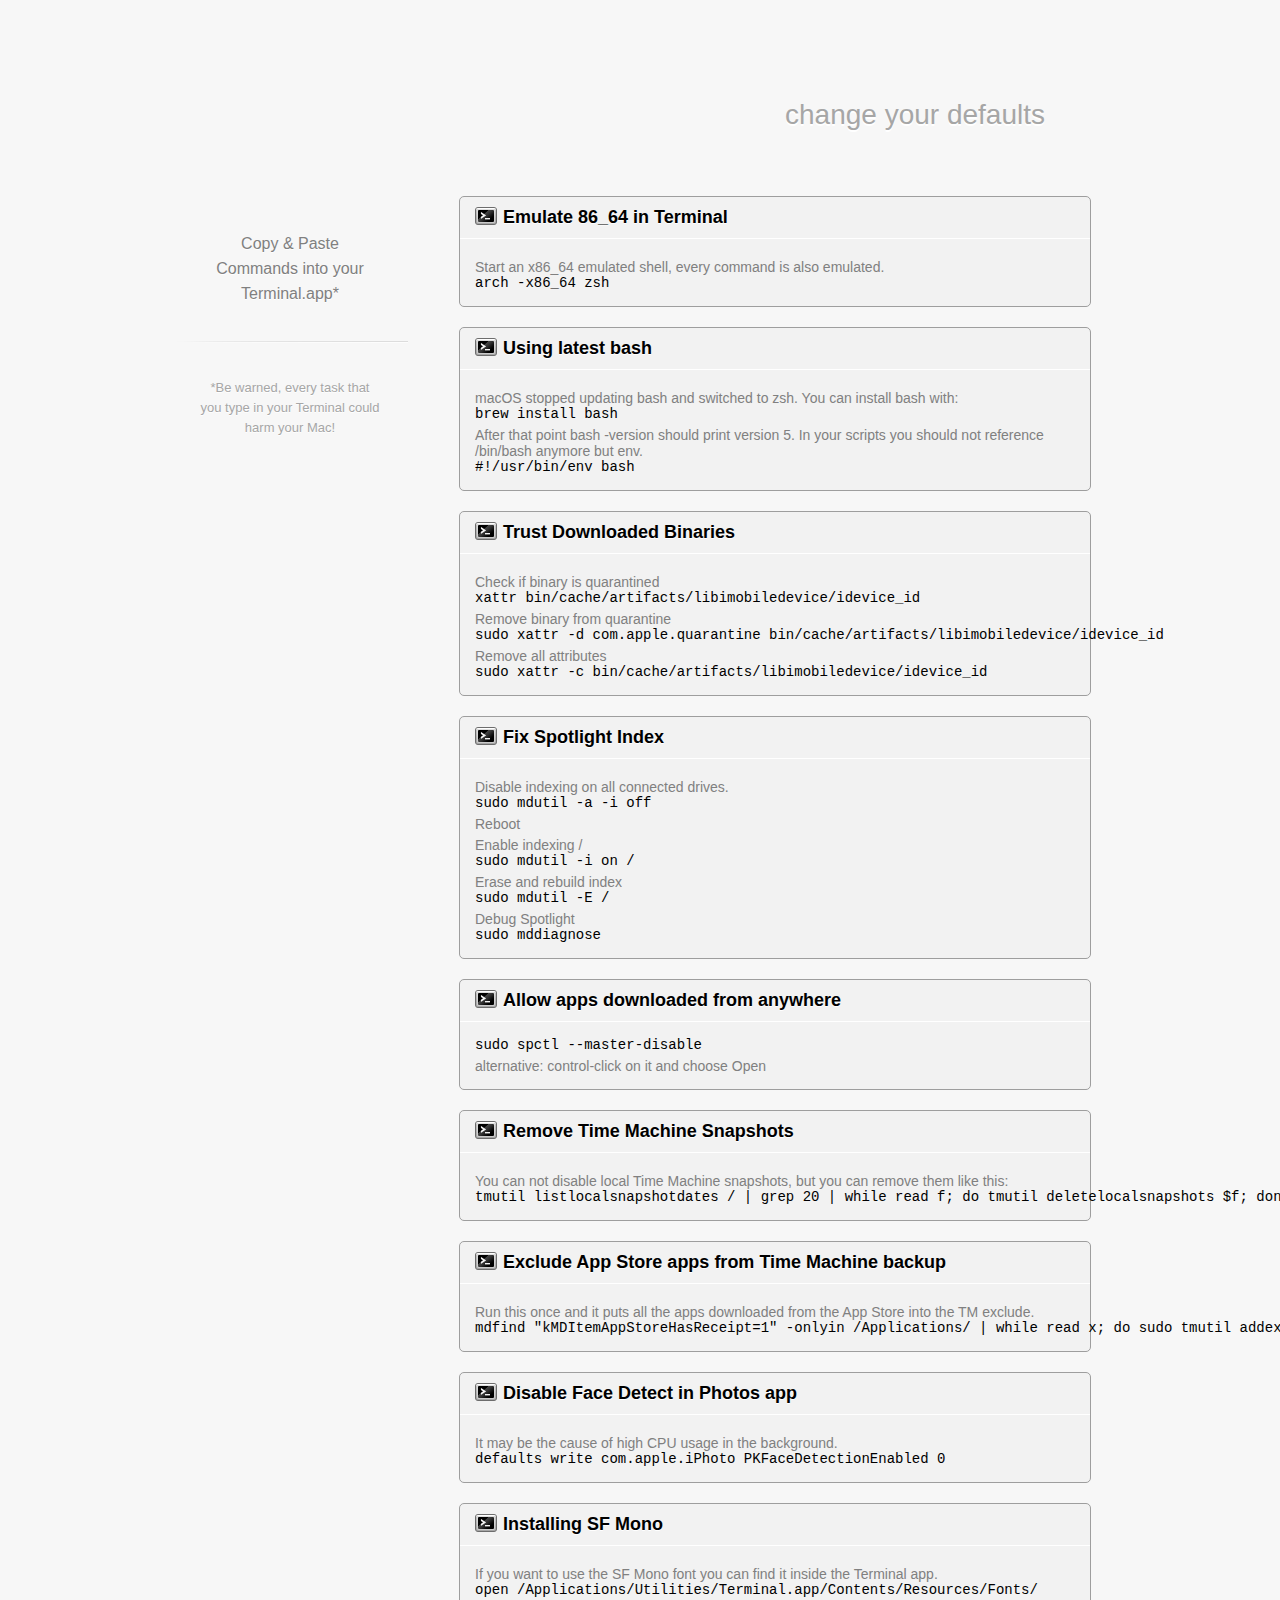
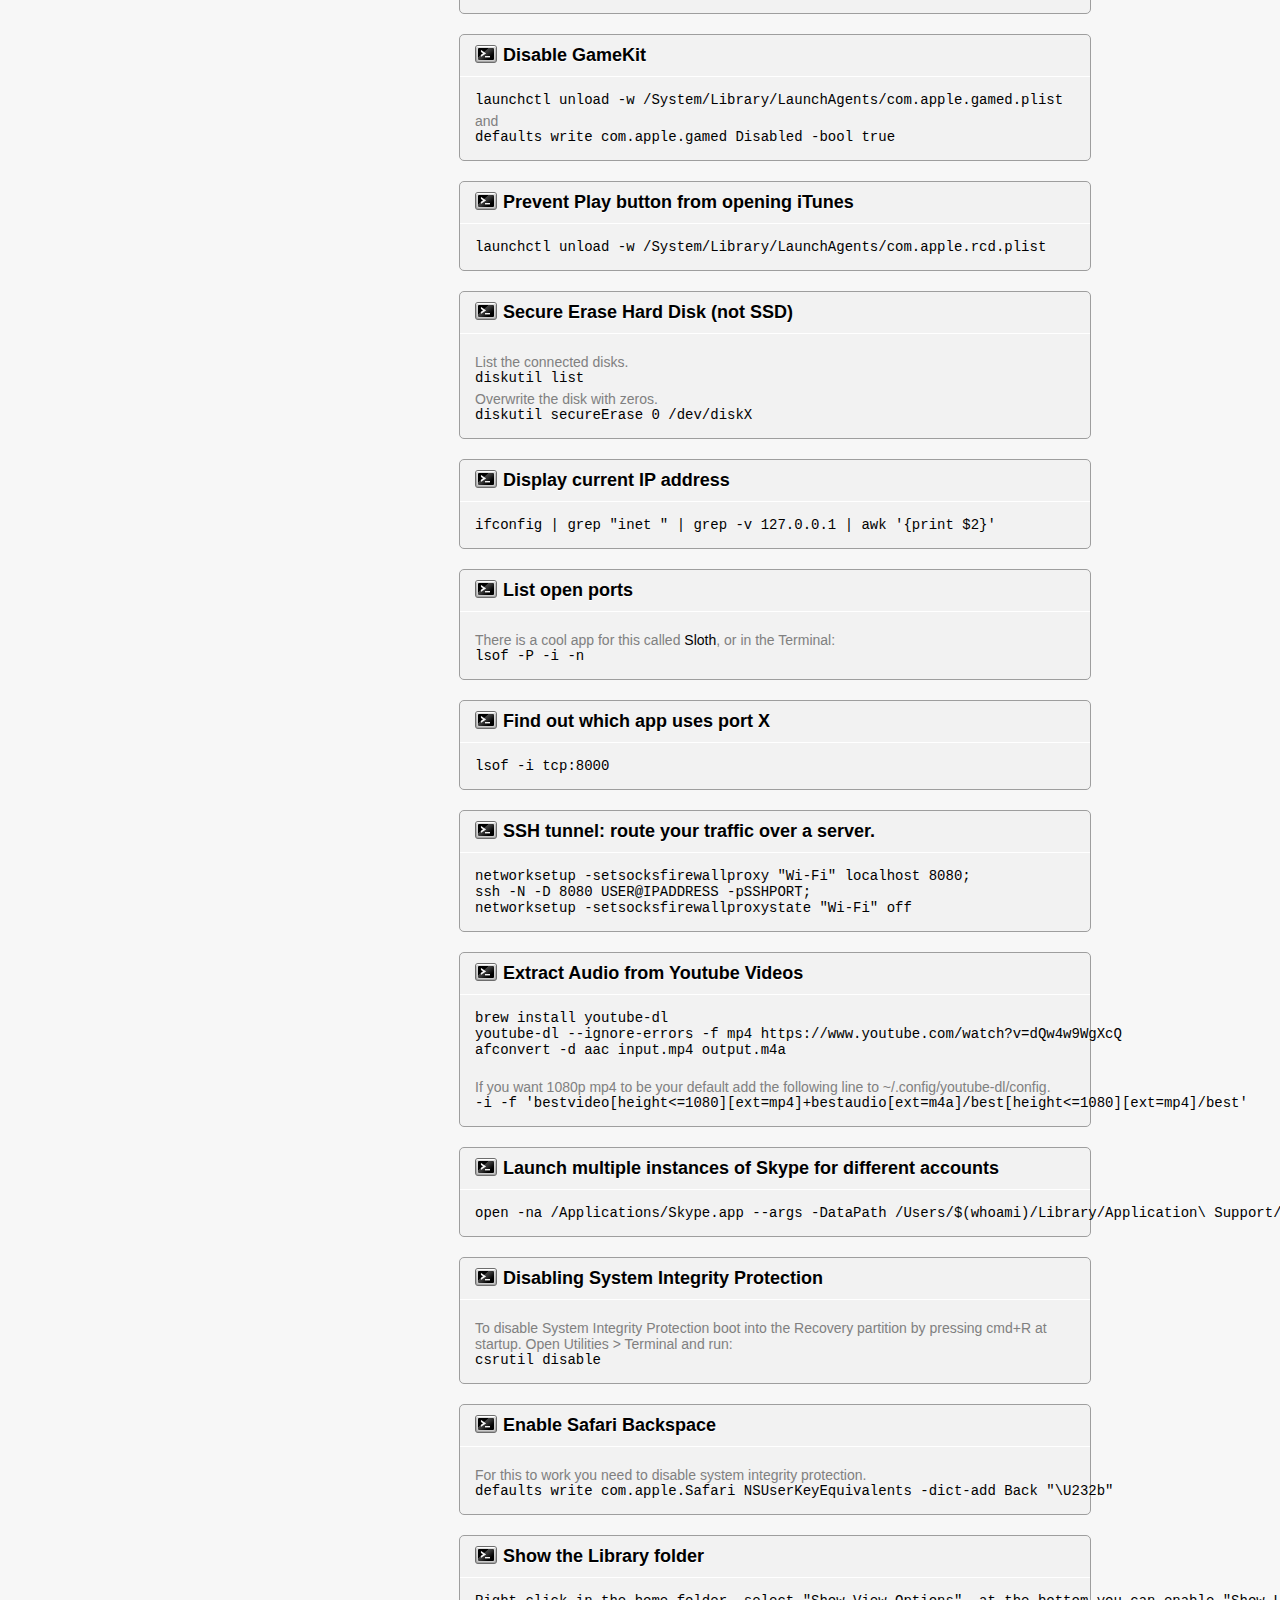
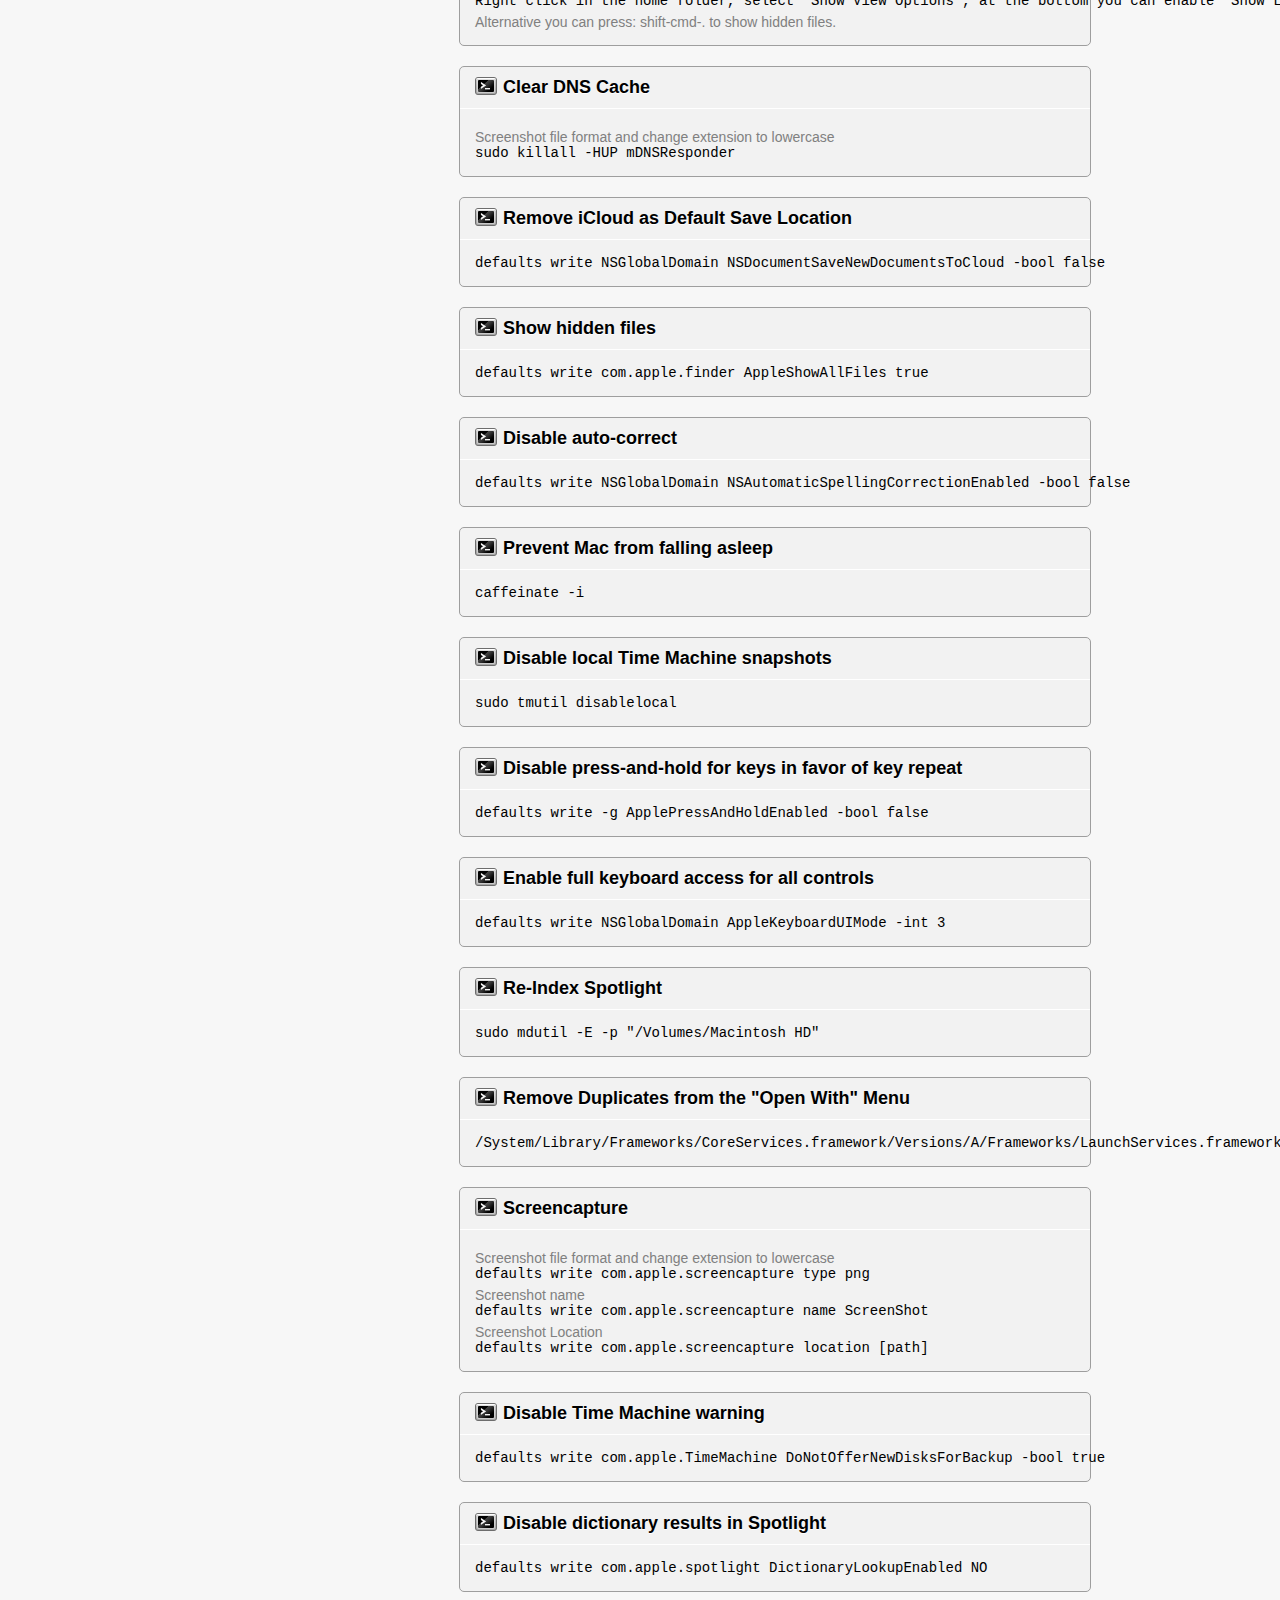
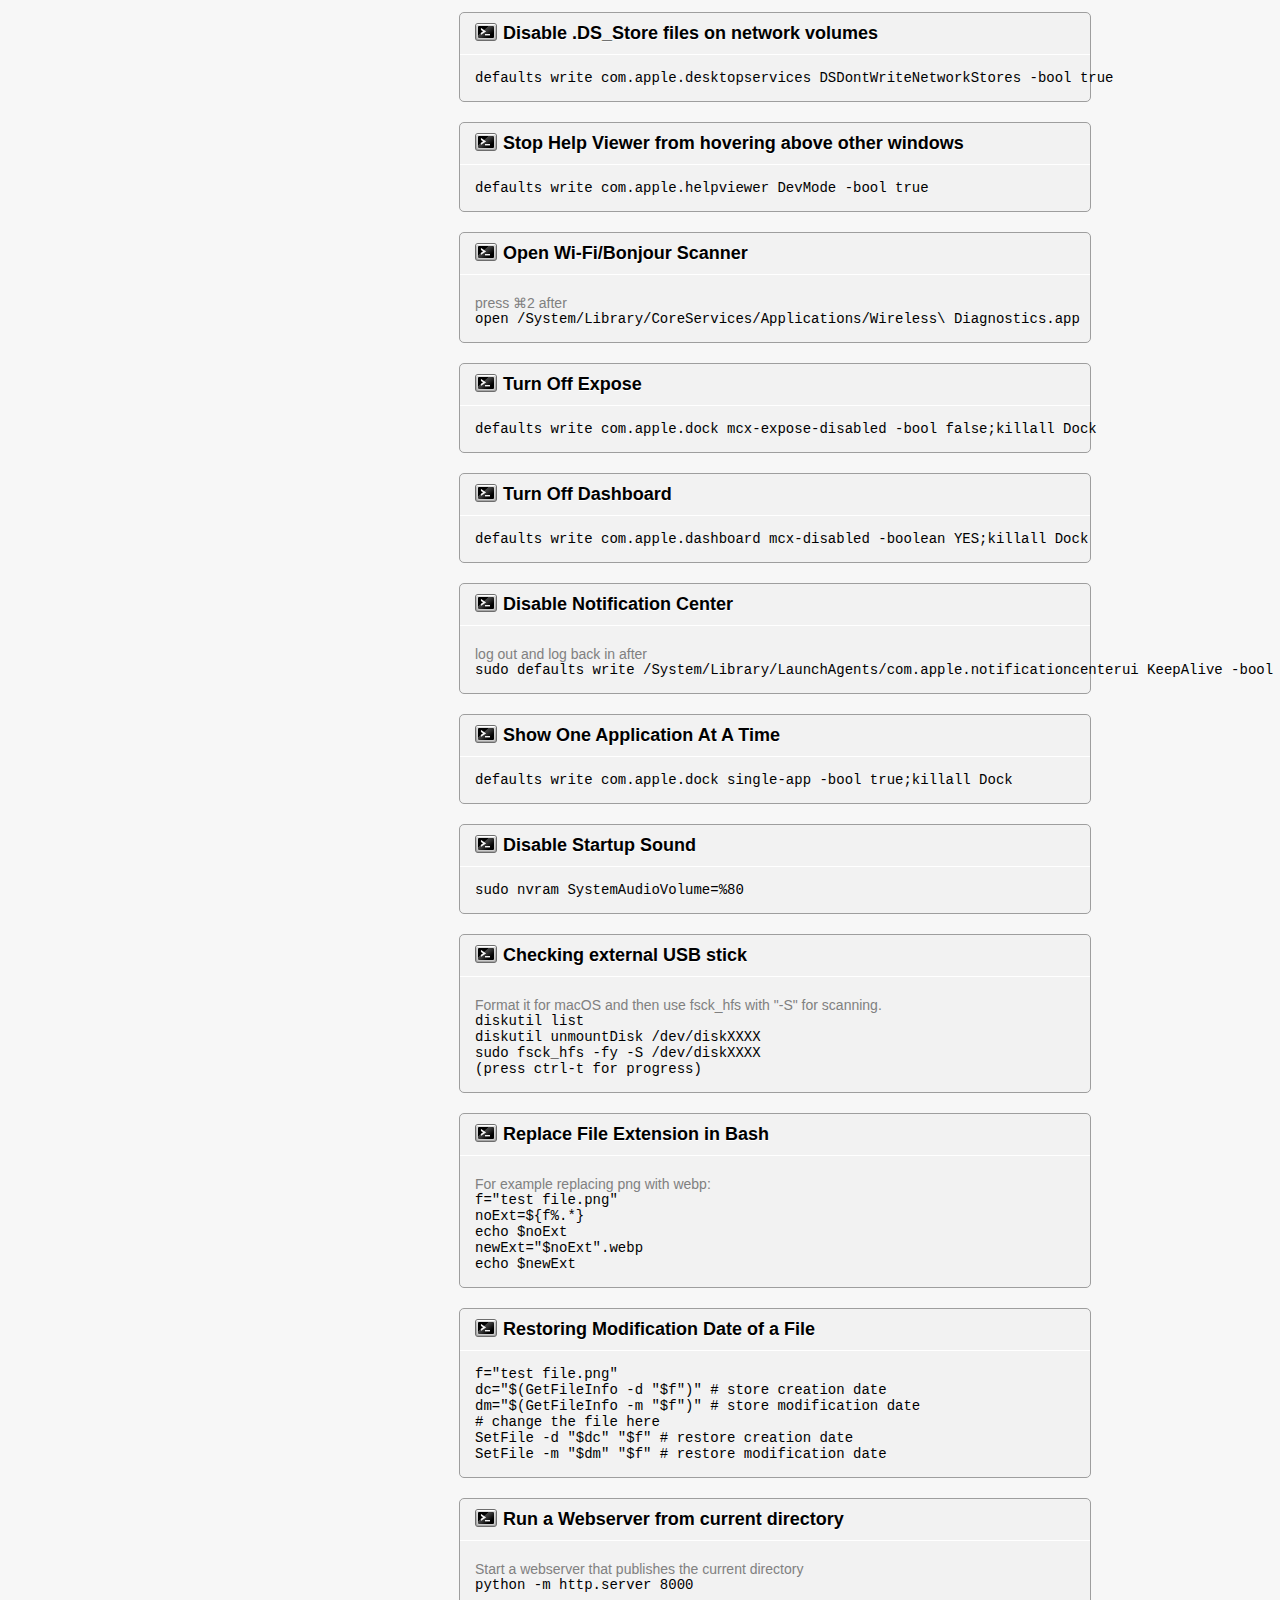
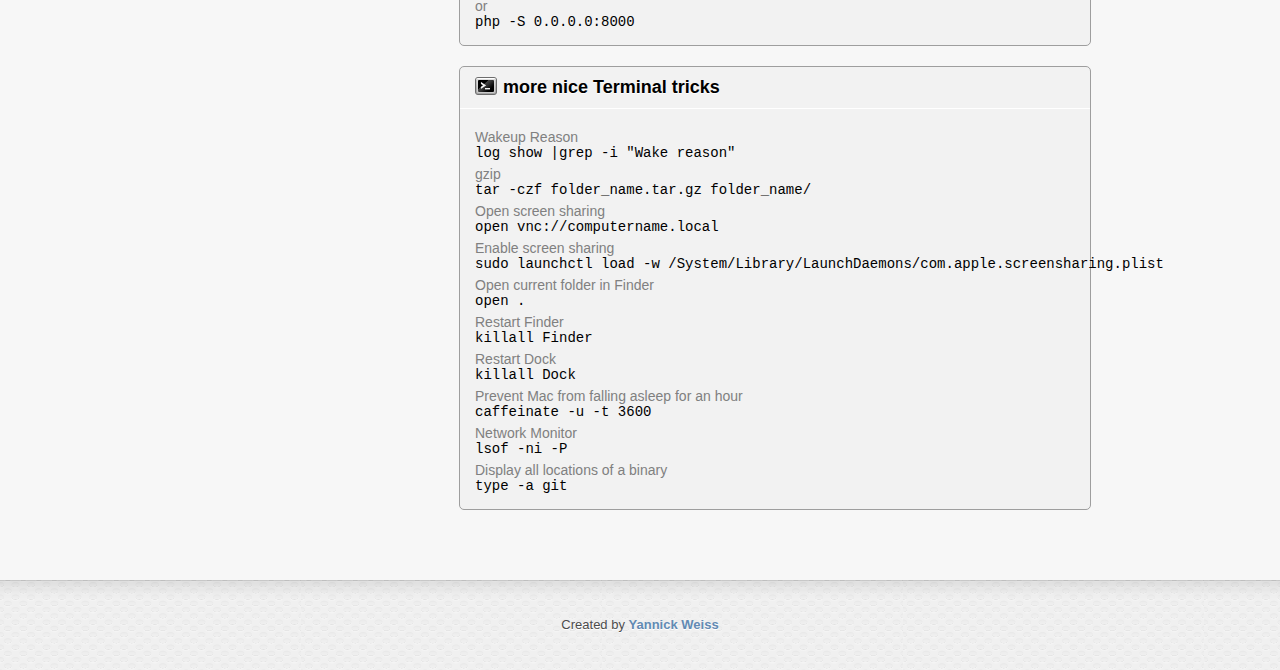
==== commit 7bb95e19: "Adding a few new tricks" ====
--- a/index.html
+++ b/index.html
@@ -26,10 +26,88 @@
 
 		<article>
 			<header>
+				<h2><a name="macos-terminal-emulate-86_64" href="#macos-terminal-emulate-86_64">Emulate 86_64 in Terminal</a></h2>
+			</header>
+			<div id="code_body">
+				<p>Start an x86_64 emulated shell, every command is also emulated.</p>
+				<pre>arch -x86_64 zsh</pre>
+			</div>
+		</article>
+
+
+		<article>
+			<header>
+				<h2><a name="how-to-use-latest-bash" href="#how-to-use-latest-bash">Using latest bash</a></h2>
+			</header>
+			<div id="code_body">
+				<p>macOS stopped updating bash and switched to zsh. You can install bash with:</p>
+				<pre>brew install bash</pre>
+				<p>
+					After that point bash -version should print version 5. In your scripts you should not reference /bin/bash anymore but env.
+				</p>
+				<pre>#!/usr/bin/env bash</pre>
+			</div>
+		</article>
+
+		<article>
+			<header>
+				<h2><a name="trust-downloaded-binaries" href="#trust-downloaded-binaries">Trust Downloaded Binaries</a></h2>
+			</header>
+			<div id="code_body">
+				<p>Check if binary is quarantined</p>
+				<pre>xattr bin/cache/artifacts/libimobiledevice/idevice_id</pre>
+				<p>Remove binary from quarantine</p>
+				<pre>sudo xattr -d com.apple.quarantine bin/cache/artifacts/libimobiledevice/idevice_id </pre>
+				<p>Remove all attributes</p>
+				<pre>sudo xattr -c bin/cache/artifacts/libimobiledevice/idevice_id </pre>
+			</div>
+		</article>
+
+		<article>
+			<header>
+				<h2><a name="disable-spotlight-timemachine" href="disable-spotlight-timemachine">Fix Spotlight Index</a></h2>
+			</header>
+			<div id="code_body">
+				<p>Disable indexing on all connected drives.</p>
+				<pre>sudo mdutil -a -i off</pre>
+        <p>Reboot</p>
+				<p>Enable indexing /</p>
+				<pre>sudo mdutil -i on /</pre>
+				<p>Erase and rebuild index</p>
+				<pre>sudo mdutil -E /</pre>
+        <p>Debug Spotlight</p>
+        <pre>sudo mddiagnose</pre>
+			</div>
+		</article>
+
+		<article>
+			<header>
+				<h2><a name="allow-apps-downloaded-from-anywhere" href="#allow-apps-downloaded-from-anywhere">Allow apps downloaded from anywhere</a></h2>
+			</header>
+			<div id="code_body">
+				<pre>sudo spctl --master-disable</pre>
+				<p>alternative: control-click on it and choose Open</p>
+			</div>
+		</article>
+
+
+
+		<article>
+			<header>
+				<h2><a name="remove-time-machine-snapshots" href="#remove-time-machine-snapshots">Remove Time Machine Snapshots</a></h2>
+			</header>
+			<div id="code_body">
+				<p>You can not disable local Time Machine snapshots, but you can remove them like this:</p>
+				<pre>tmutil listlocalsnapshotdates / | grep 20 | while read f; do tmutil deletelocalsnapshots $f; done </pre>
+			</div>
+		</article>
+
+		<article>
+			<header>
 				<h2><a name="exclude-appstore-timemachine" href="#exclude-appstore-timemachine">Exclude App Store apps from Time Machine backup</a></h2>
 			</header>
 			<div id="code_body">
-				<p>Run this once and it puts all the apps into the TM exclude.</p>
+				<p>Run this once and it puts all the apps downloaded from the App Store into the TM exclude.</p>
 				<pre>mdfind "kMDItemAppStoreHasReceipt=1" -onlyin /Applications/ | while read x; do sudo tmutil addexclusion -p "$x"; done</pre>
 			</div>
 		</article>
@@ -420,6 +498,18 @@
 # change the file here
 SetFile -d "$dc" "$f" # restore creation date
 SetFile -m "$dm" "$f" # restore modification date</pre>
+			</div>
+		</article>
+
+		<article>
+			<header>
+				<h2><a name="webserver-macos-directory" href="#webserver-macos-directory">Run a Webserver from current directory</a></h2>
+			</header>
+			<div id="code_body">
+				<p>Start a webserver that publishes the current directory</p>
+				<pre>python -m http.server 8000</pre>
+				<p>or</p>
+				<pre>php -S 0.0.0.0:8000</pre>
 			</div>
 		</article>
 
@@ -442,9 +532,7 @@
 				<pre>killall Finder</pre>
 				<p>Restart Dock</p>
 				<pre>killall Dock</pre>
-				<p>Start a web server, publish the current directory</p>
-				<pre>python -m SimpleHTTPServer</pre>
-				<pre>php -S 0.0.0.0:8000</pre>
+
 				<p>Prevent Mac from falling asleep for an hour</p>
 				<pre>caffeinate -u -t 3600</pre>
 				<p>Network Monitor</p>
@@ -461,6 +549,6 @@
 </div>
 
 <div id="footer">
-Created by <b><a href="https://www.yannickweiss.com">Yannick Weiss</a></b></div>
+Created by <b><a href="https://yannick.dev">Yannick Weiss</a></b></div>
 </body>
 </html>
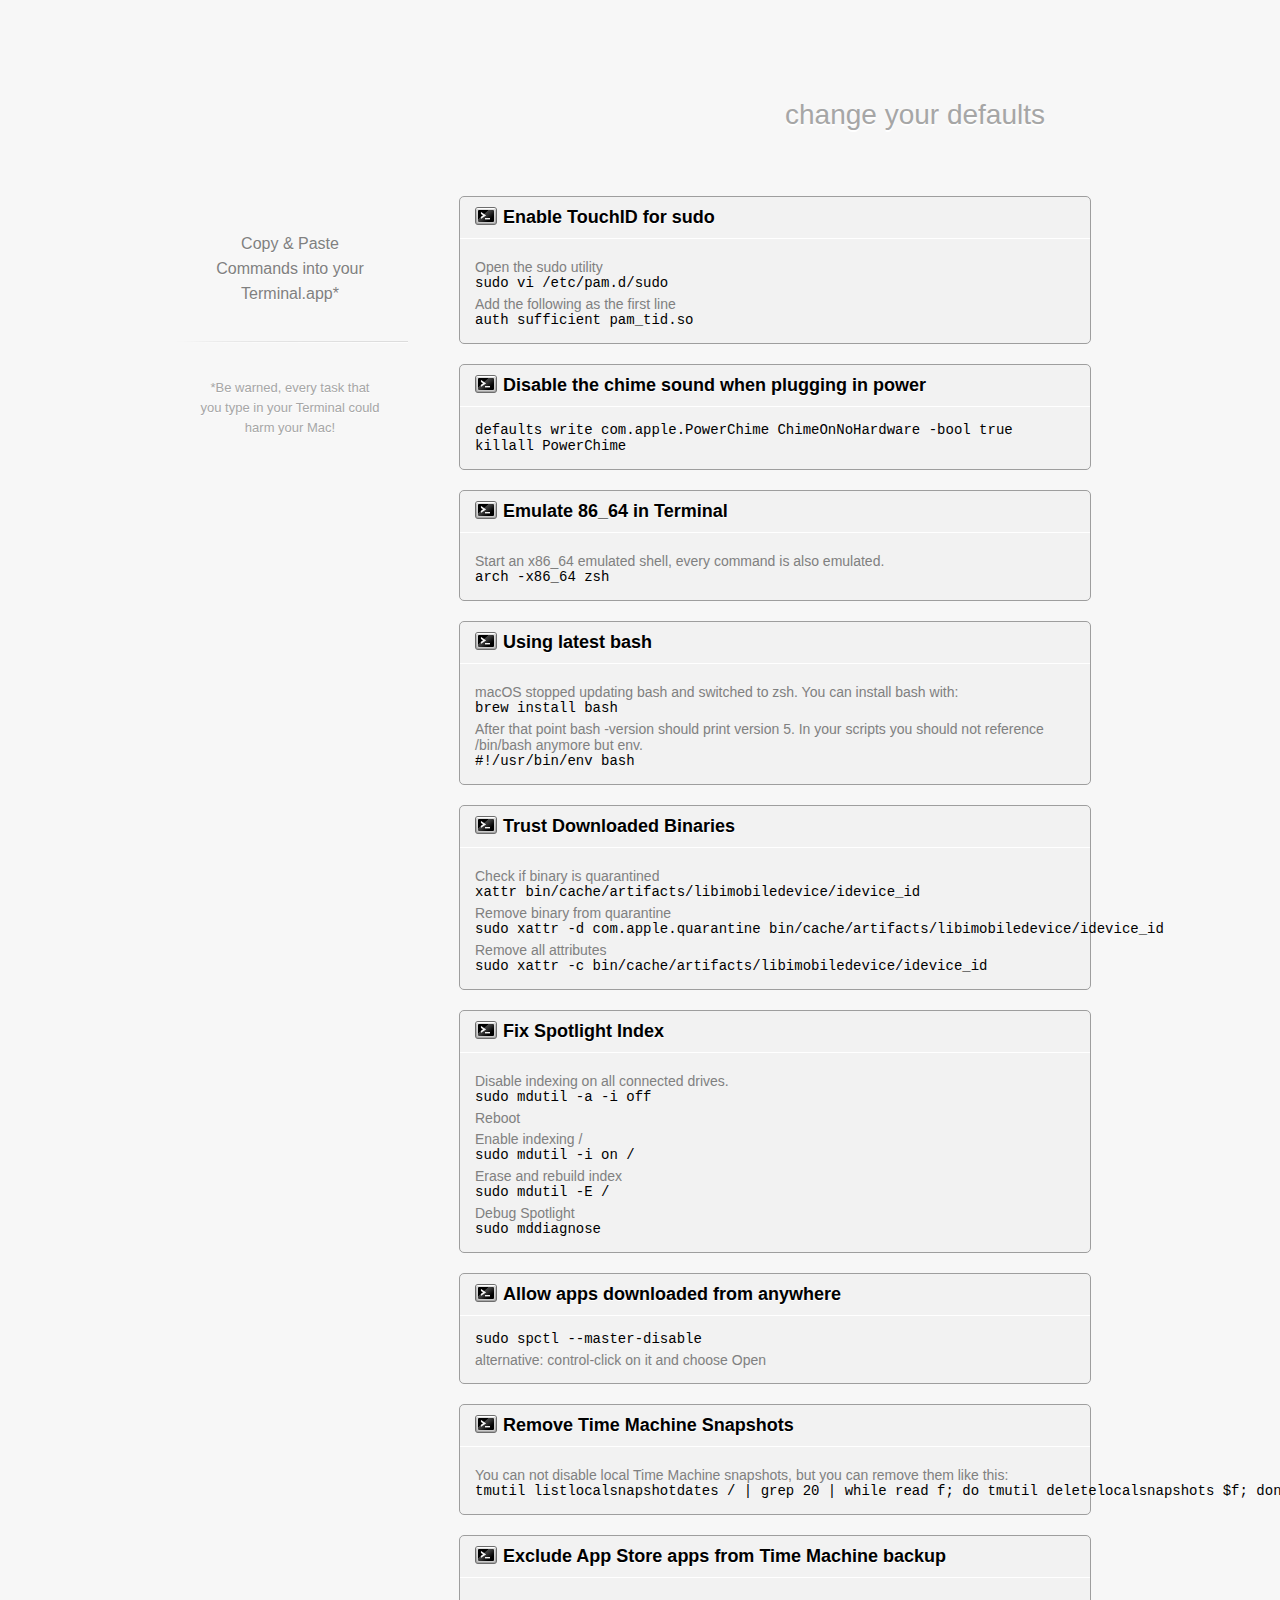
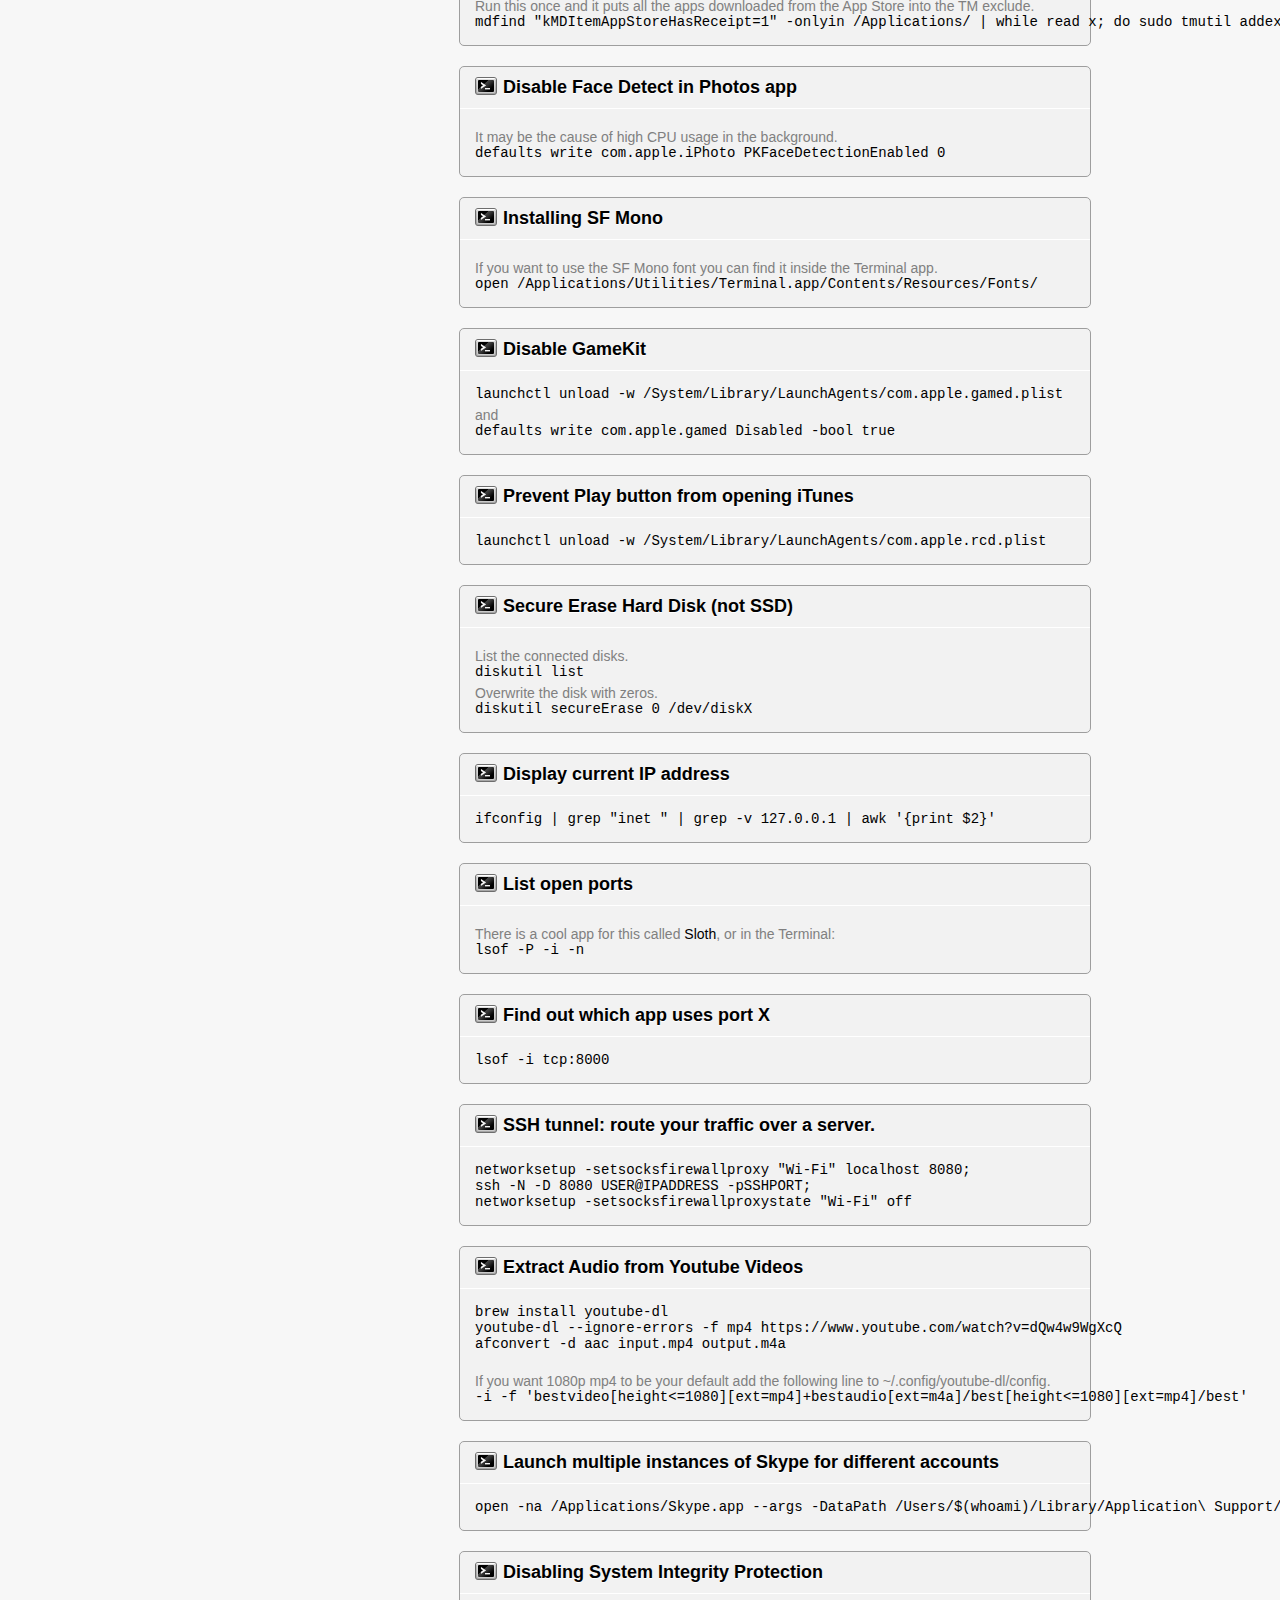
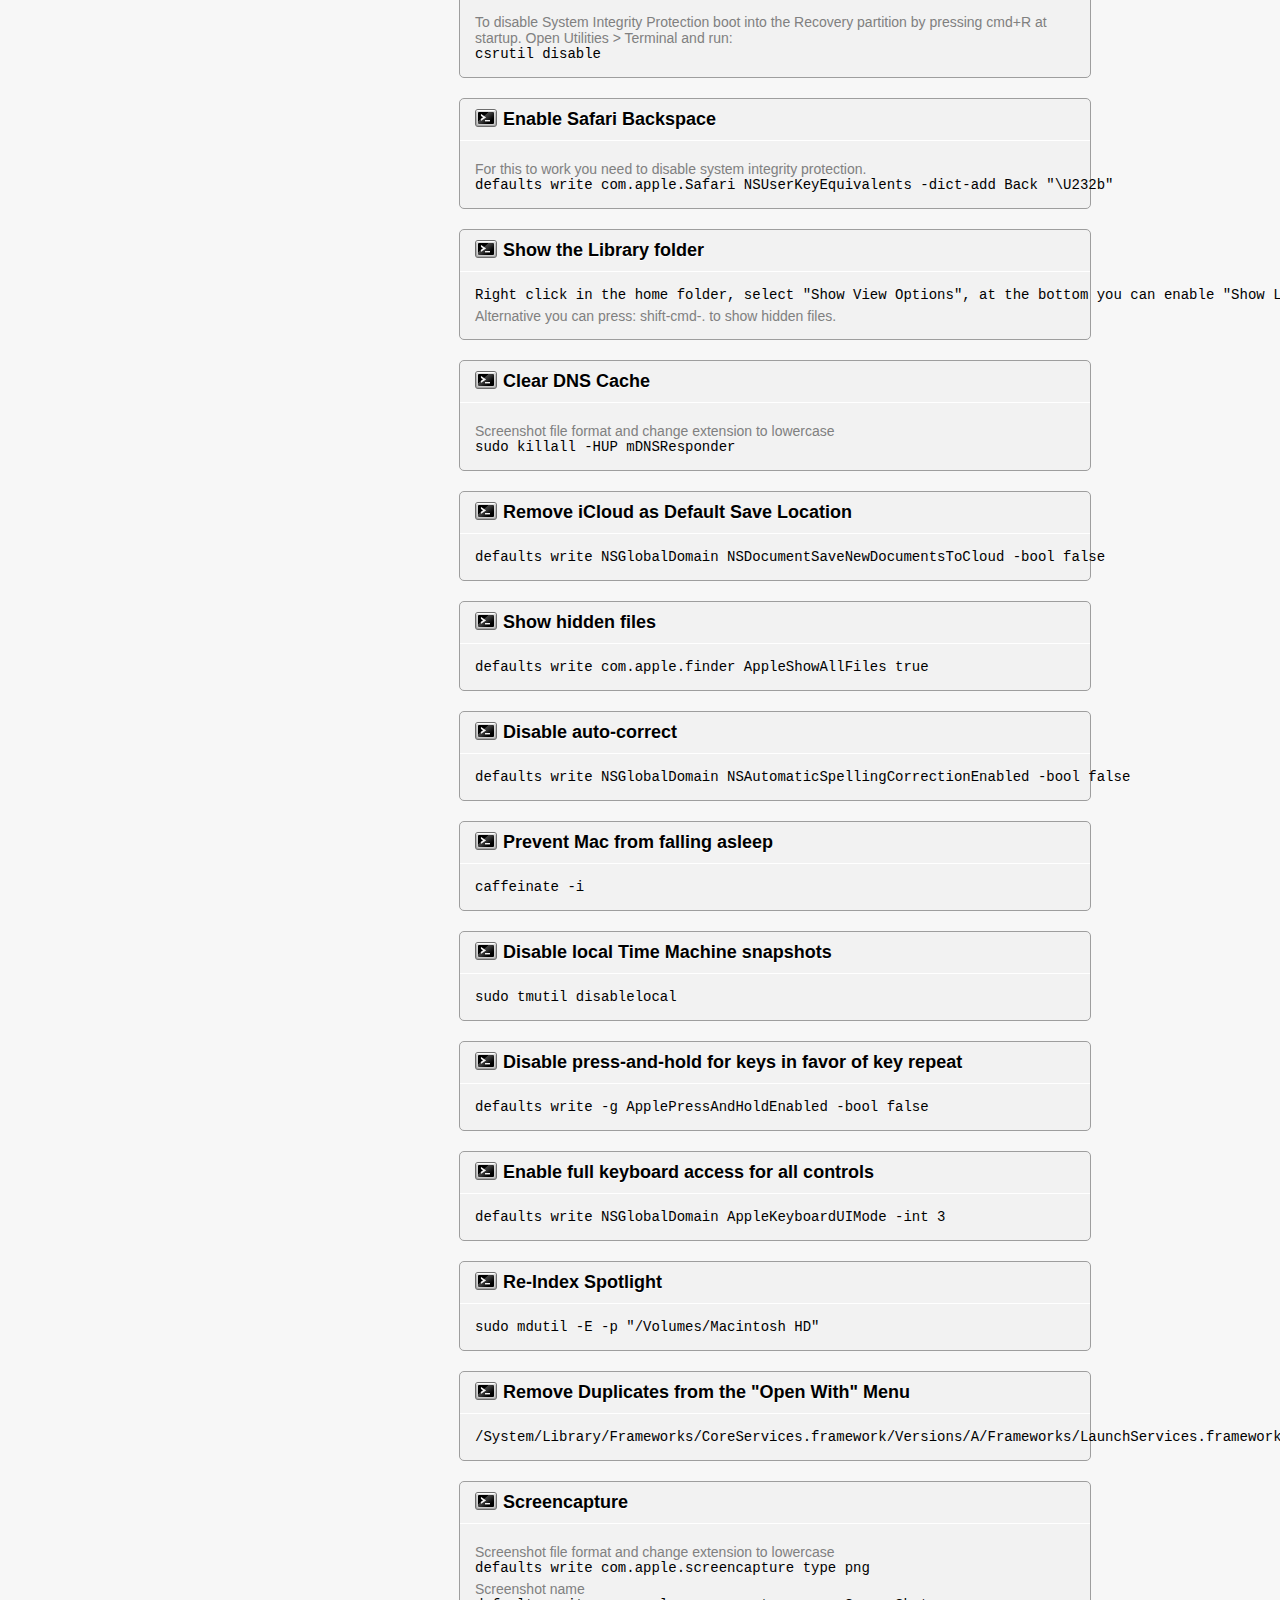
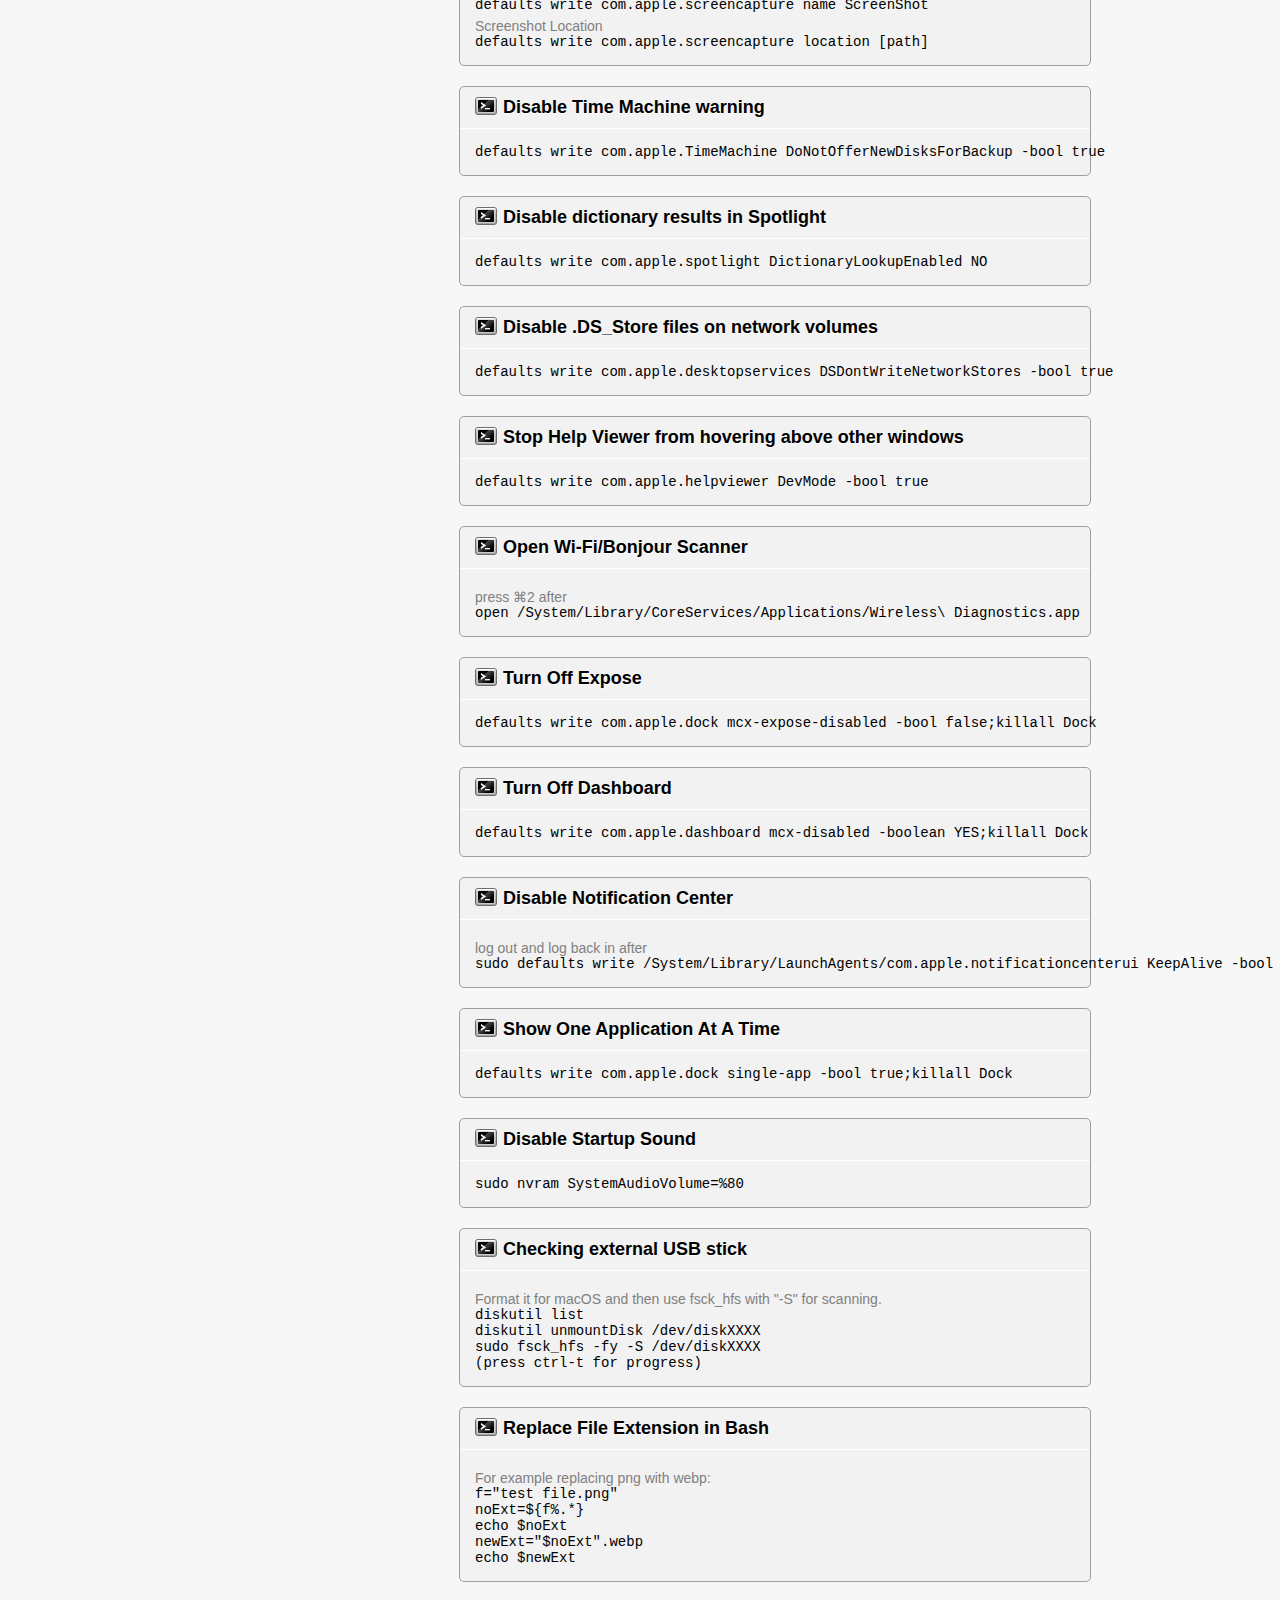
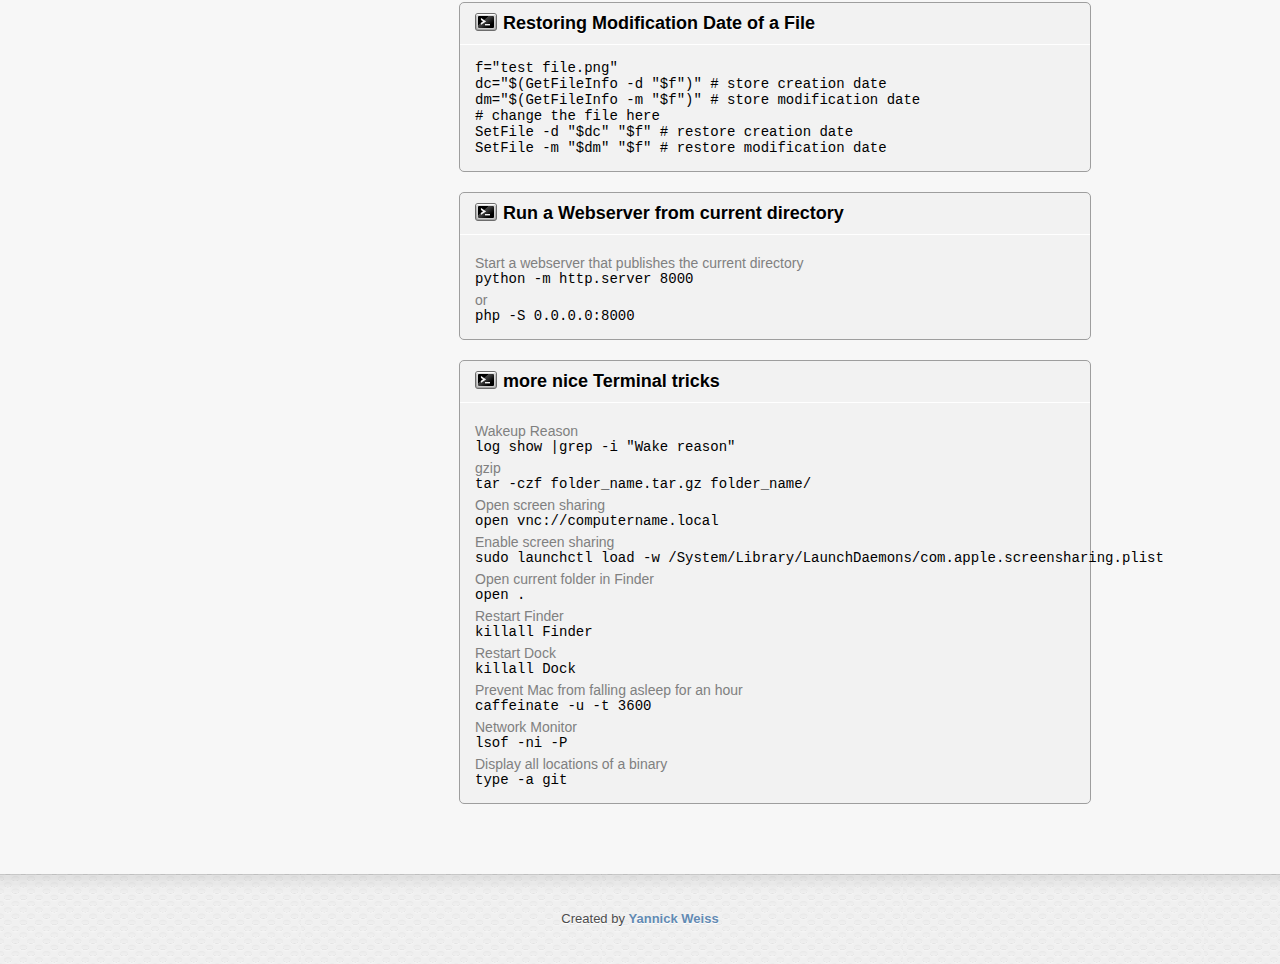
==== commit 46382b22: "more content, delicious content" ====
--- a/index.html
+++ b/index.html
@@ -26,6 +26,28 @@
 
 		<article>
 			<header>
+				<h2><a name="enable-touchid-for-sudo" href="#enable-touchid-for-sudo">Enable TouchID for sudo</a></h2>
+			</header>
+			<div id="code_body">
+				<p>Open the sudo utility</p>
+				<pre>sudo vi /etc/pam.d/sudo</pre>
+				<p>Add the following as the first line</p>
+				<pre>auth sufficient pam_tid.so</pre>
+			</div>
+		</article>
+
+		<article>
+			<header>
+				<h2><a name="macos-disable-chime" href="#macos-disable-chime">Disable the chime sound when plugging in power</a></h2>
+			</header>
+			<div id="code_body">
+				<pre>defaults write com.apple.PowerChime ChimeOnNoHardware -bool true</pre>
+				<pre>killall PowerChime</pre>
+			</div>
+		</article>
+
+		<article>
+			<header>
 				<h2><a name="macos-terminal-emulate-86_64" href="#macos-terminal-emulate-86_64">Emulate 86_64 in Terminal</a></h2>
 			</header>
 			<div id="code_body">
